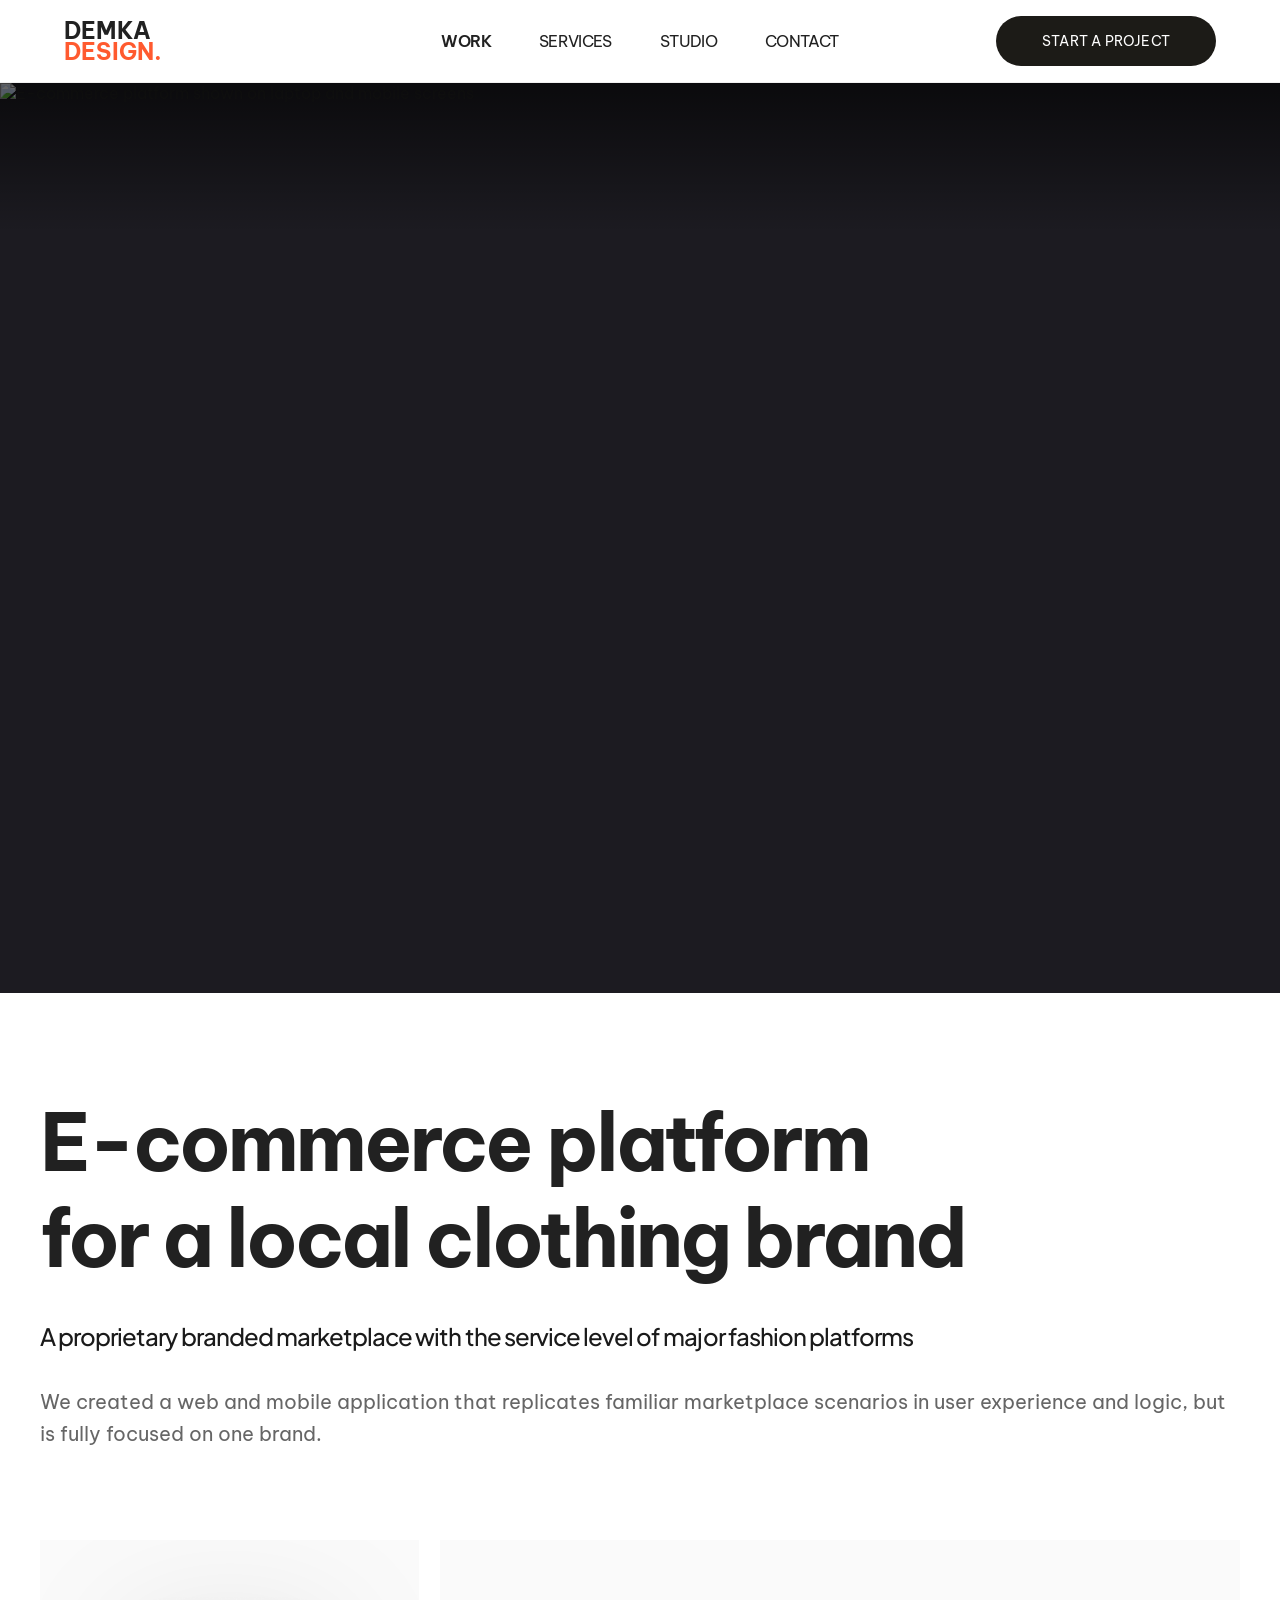
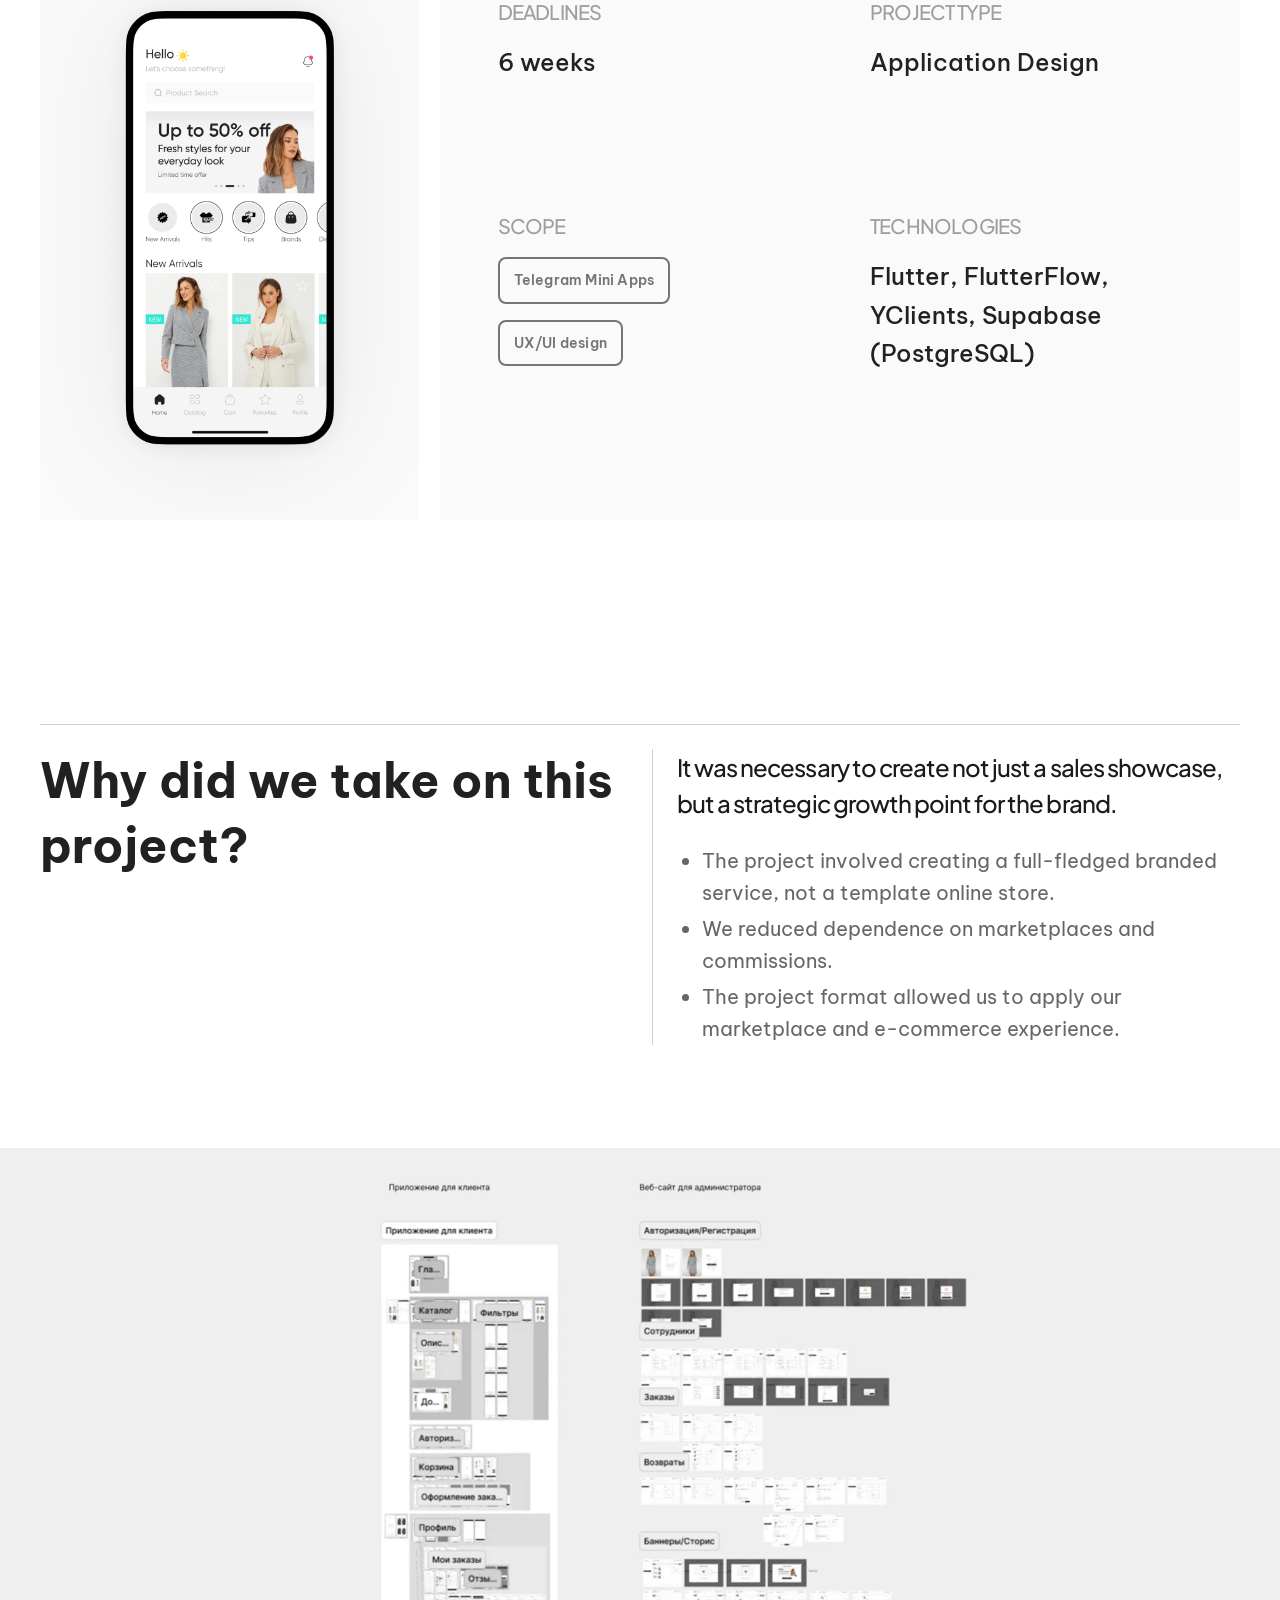
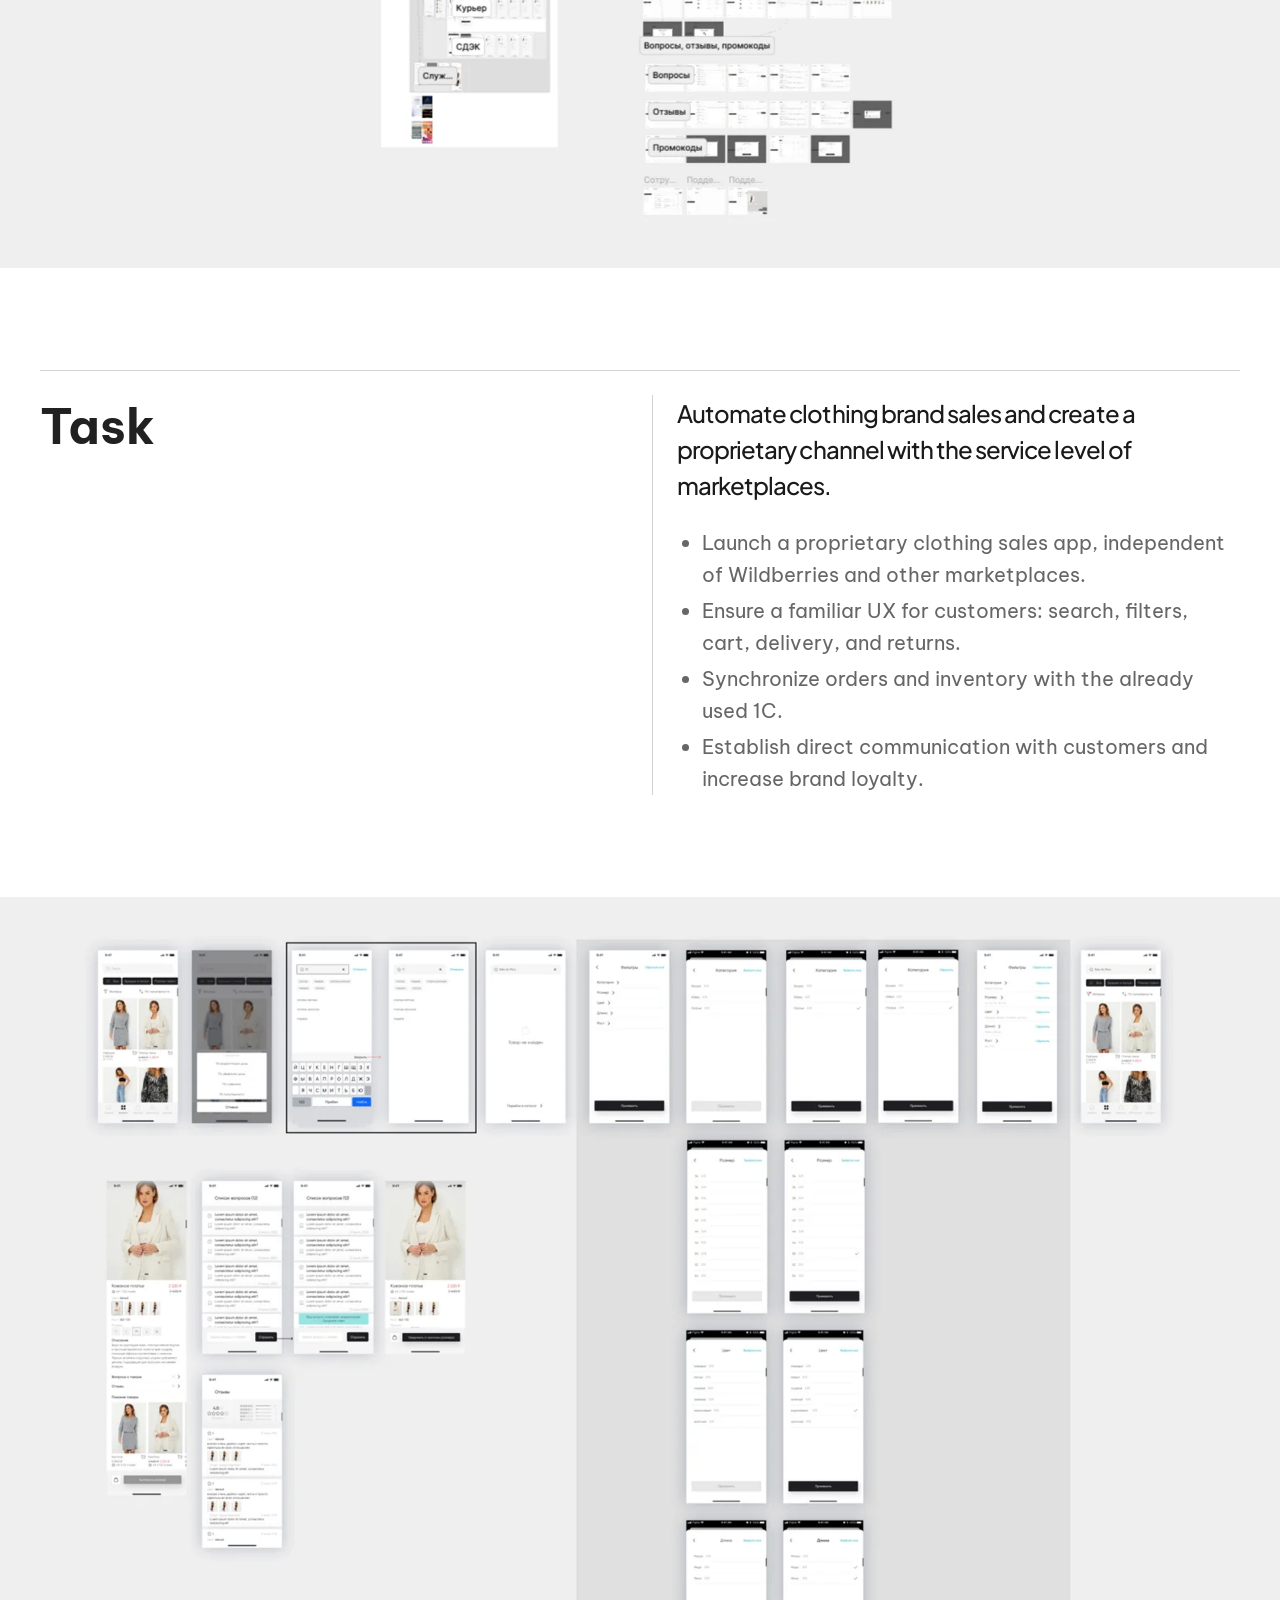
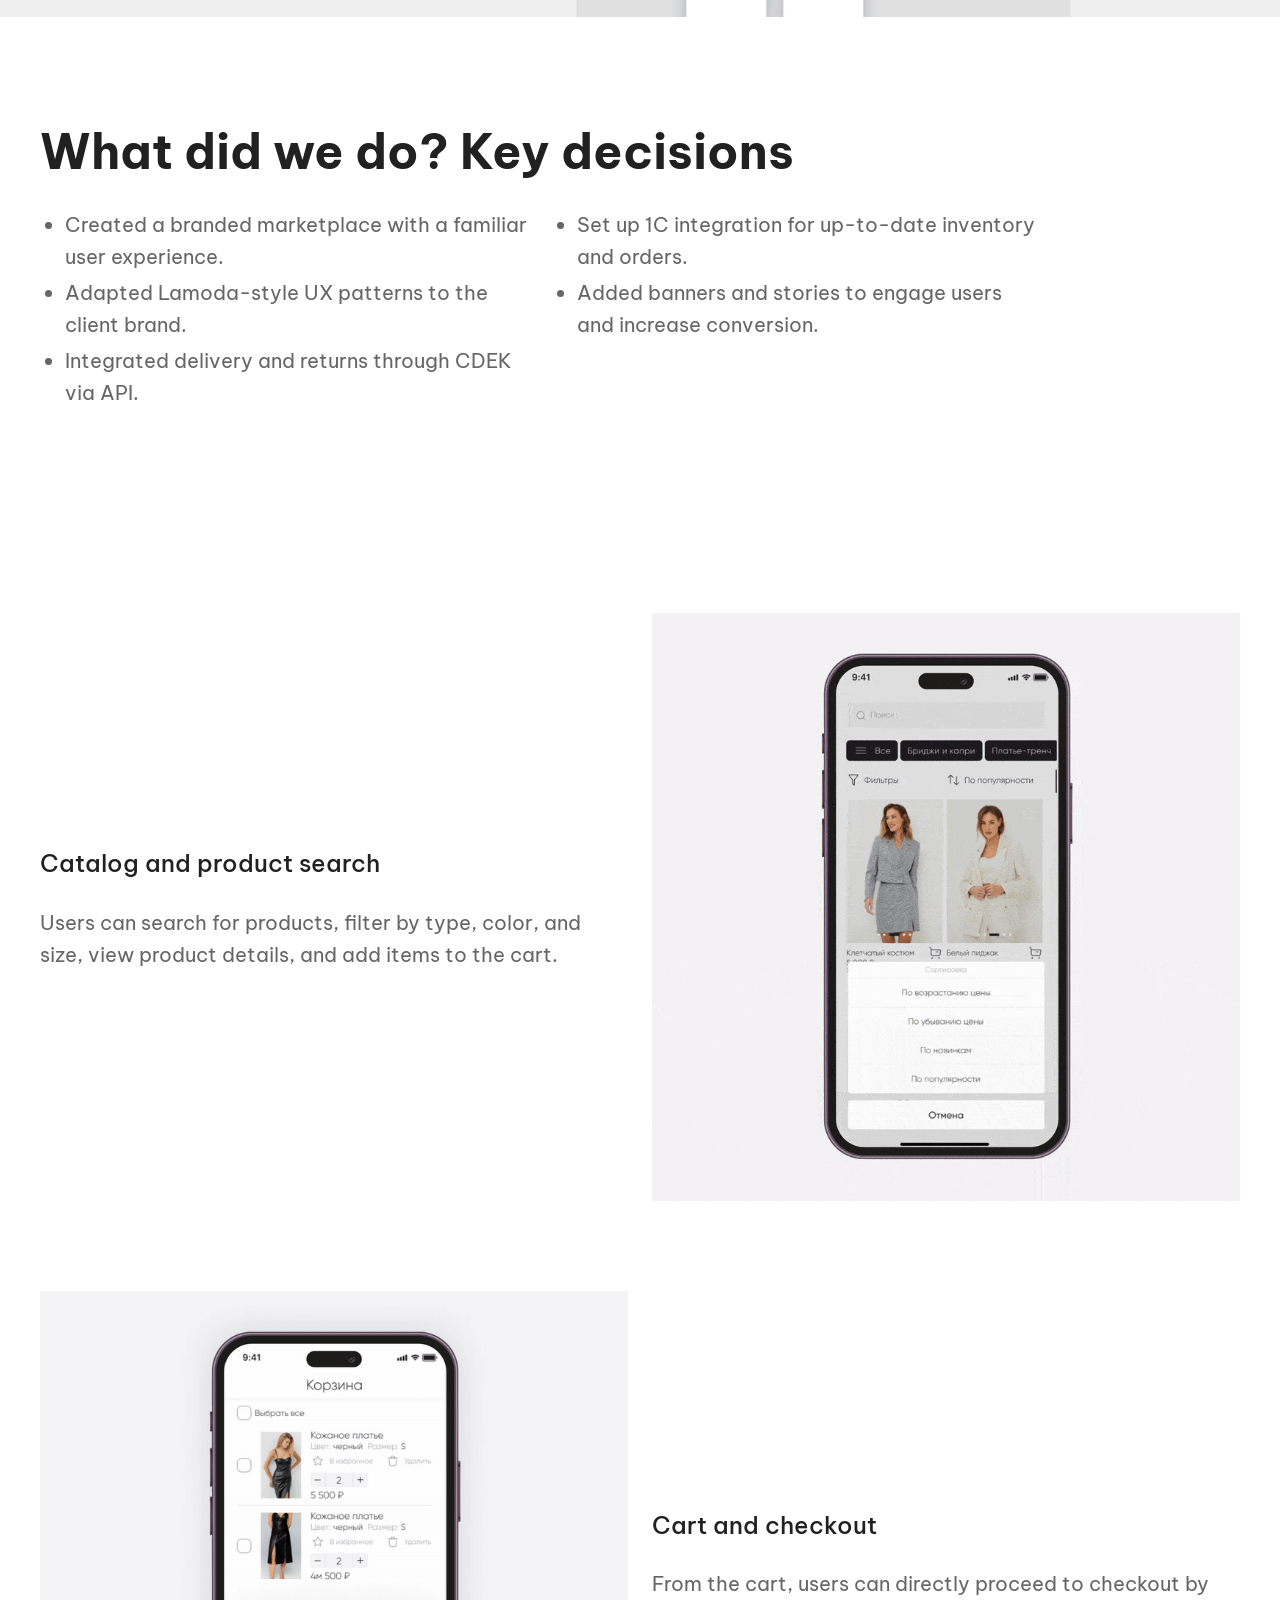
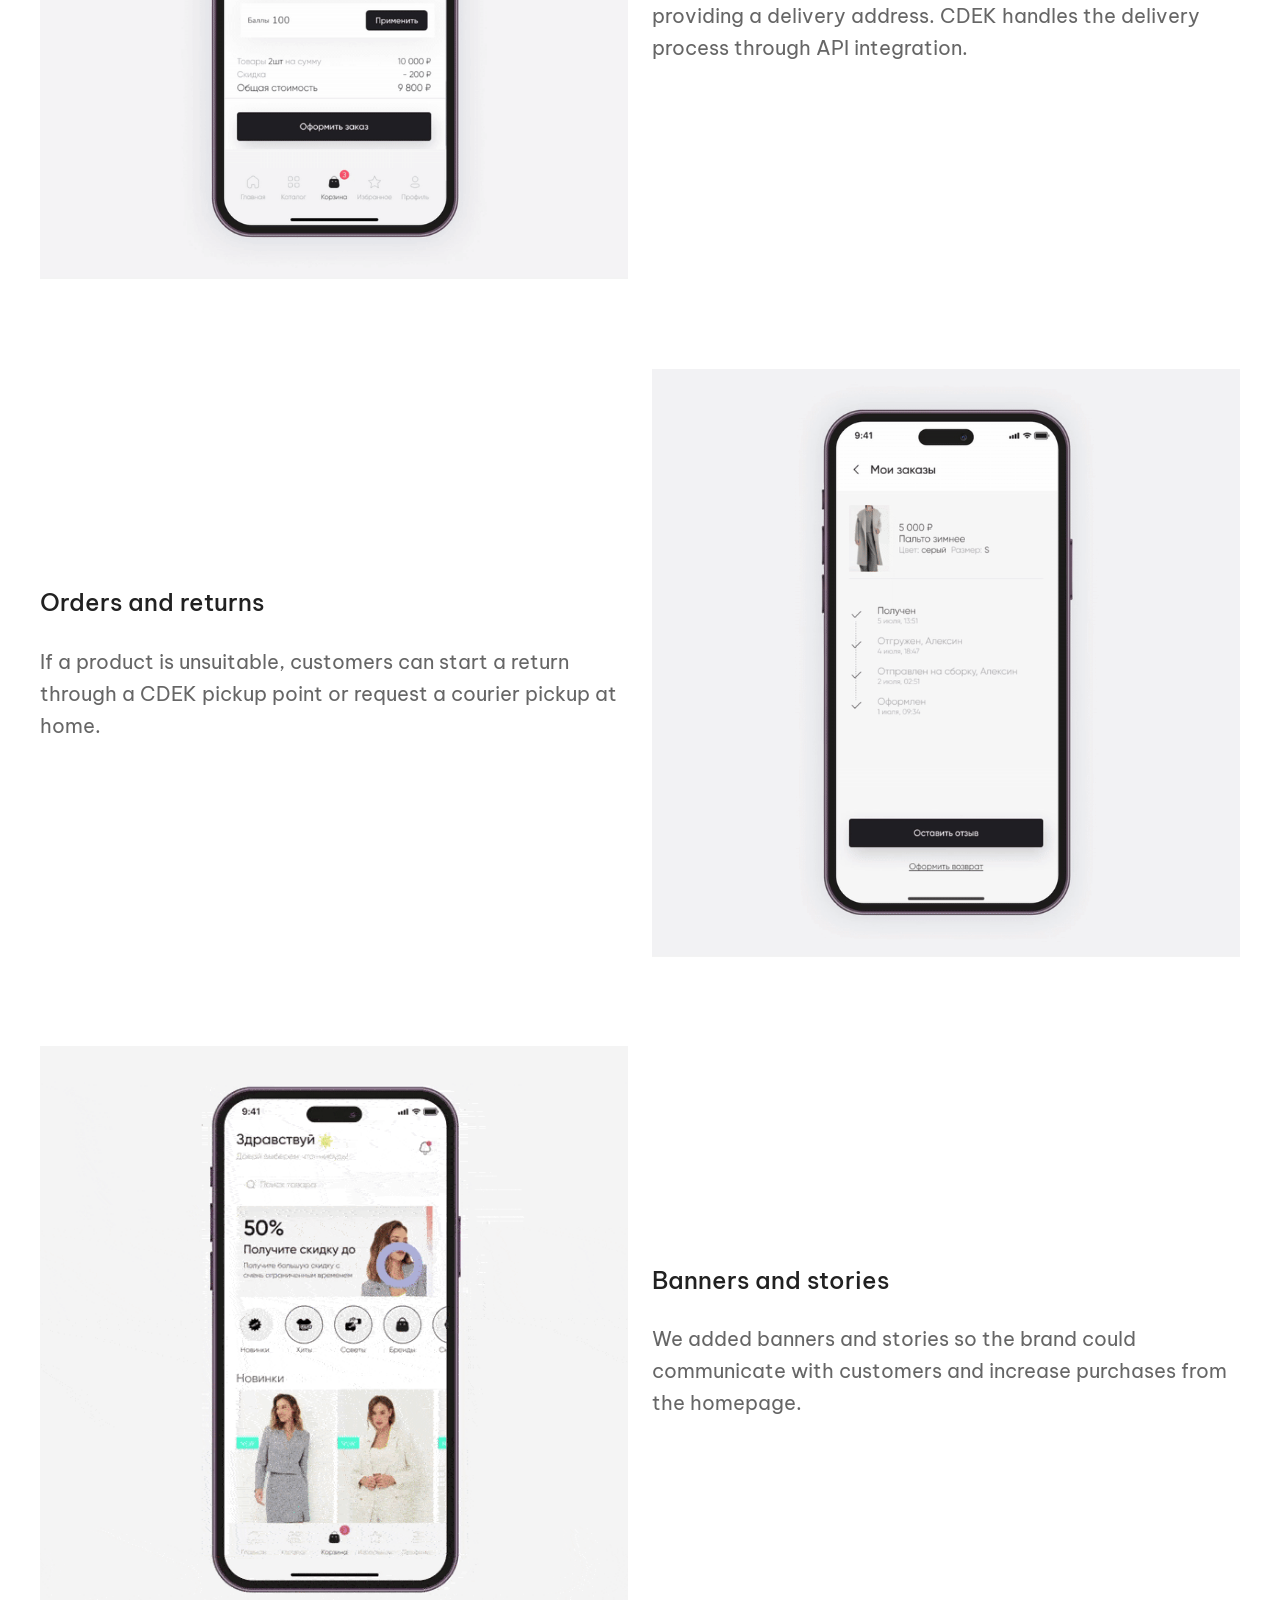
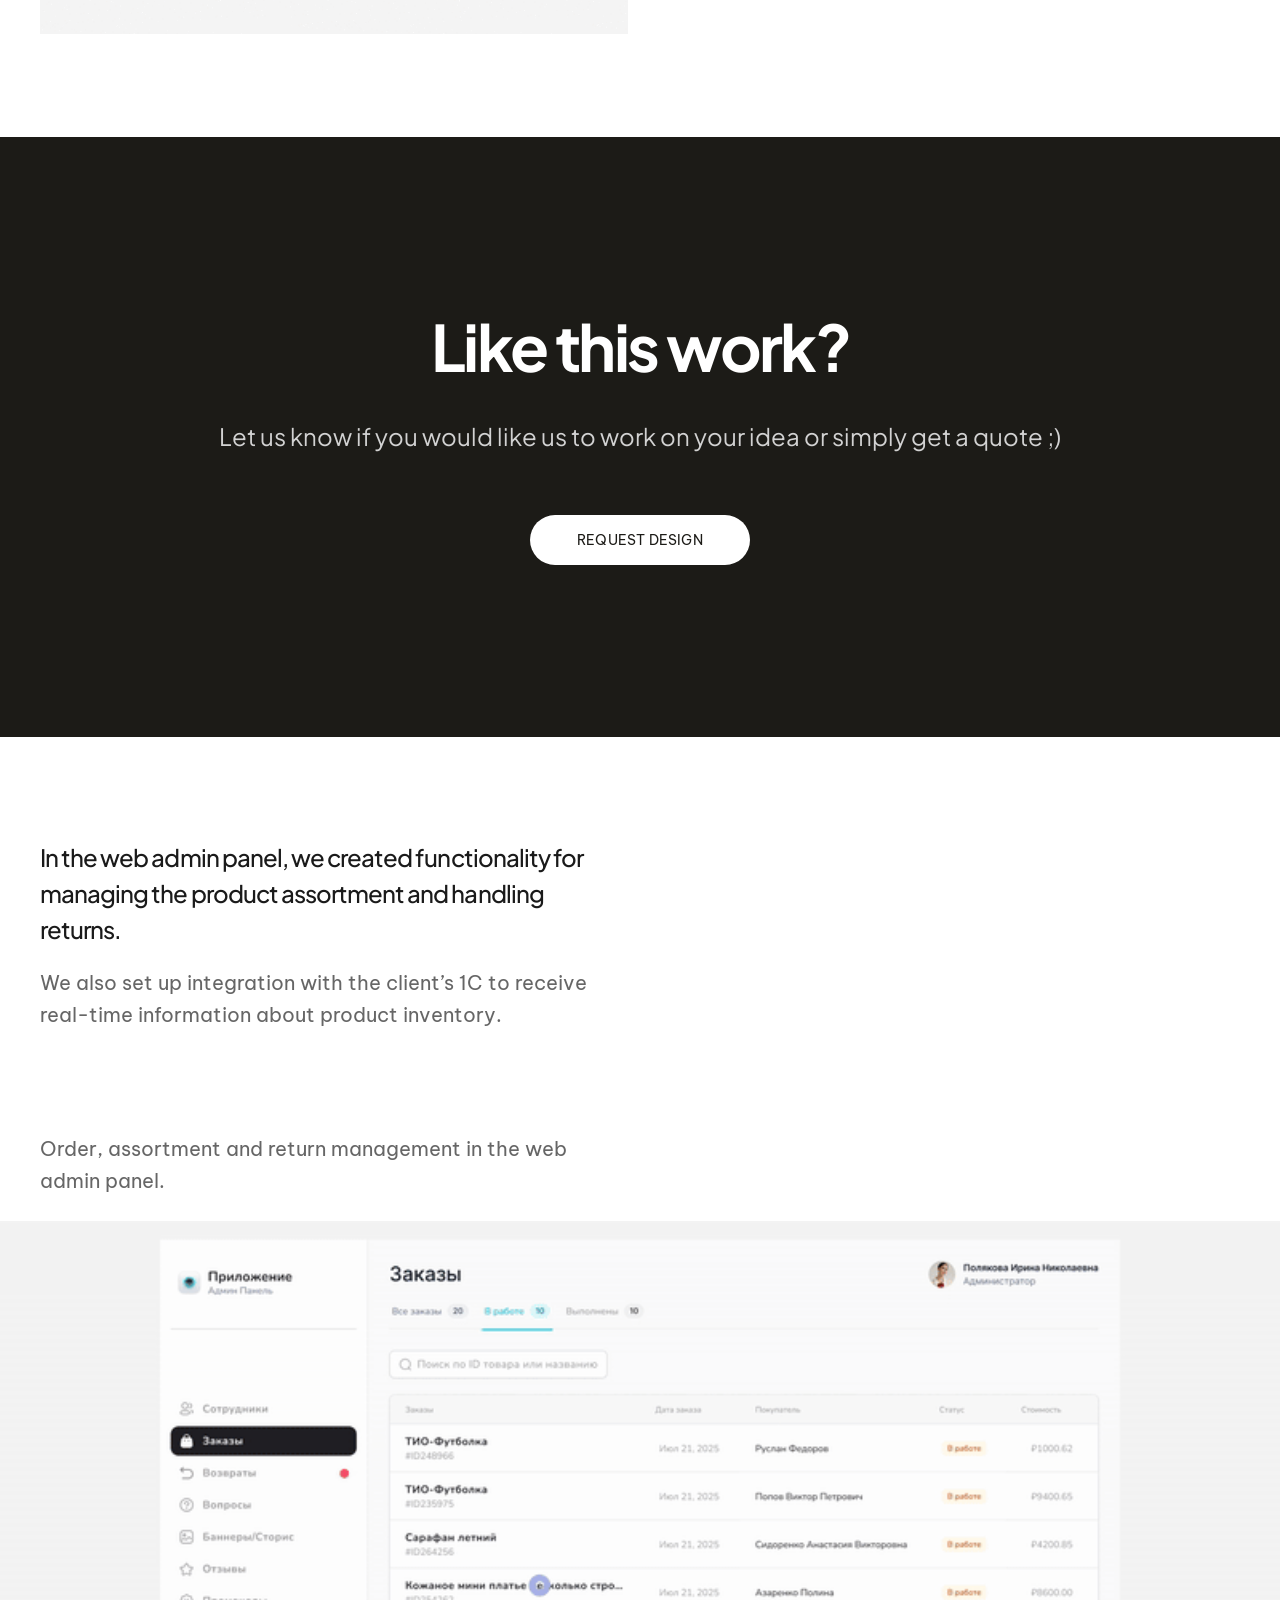
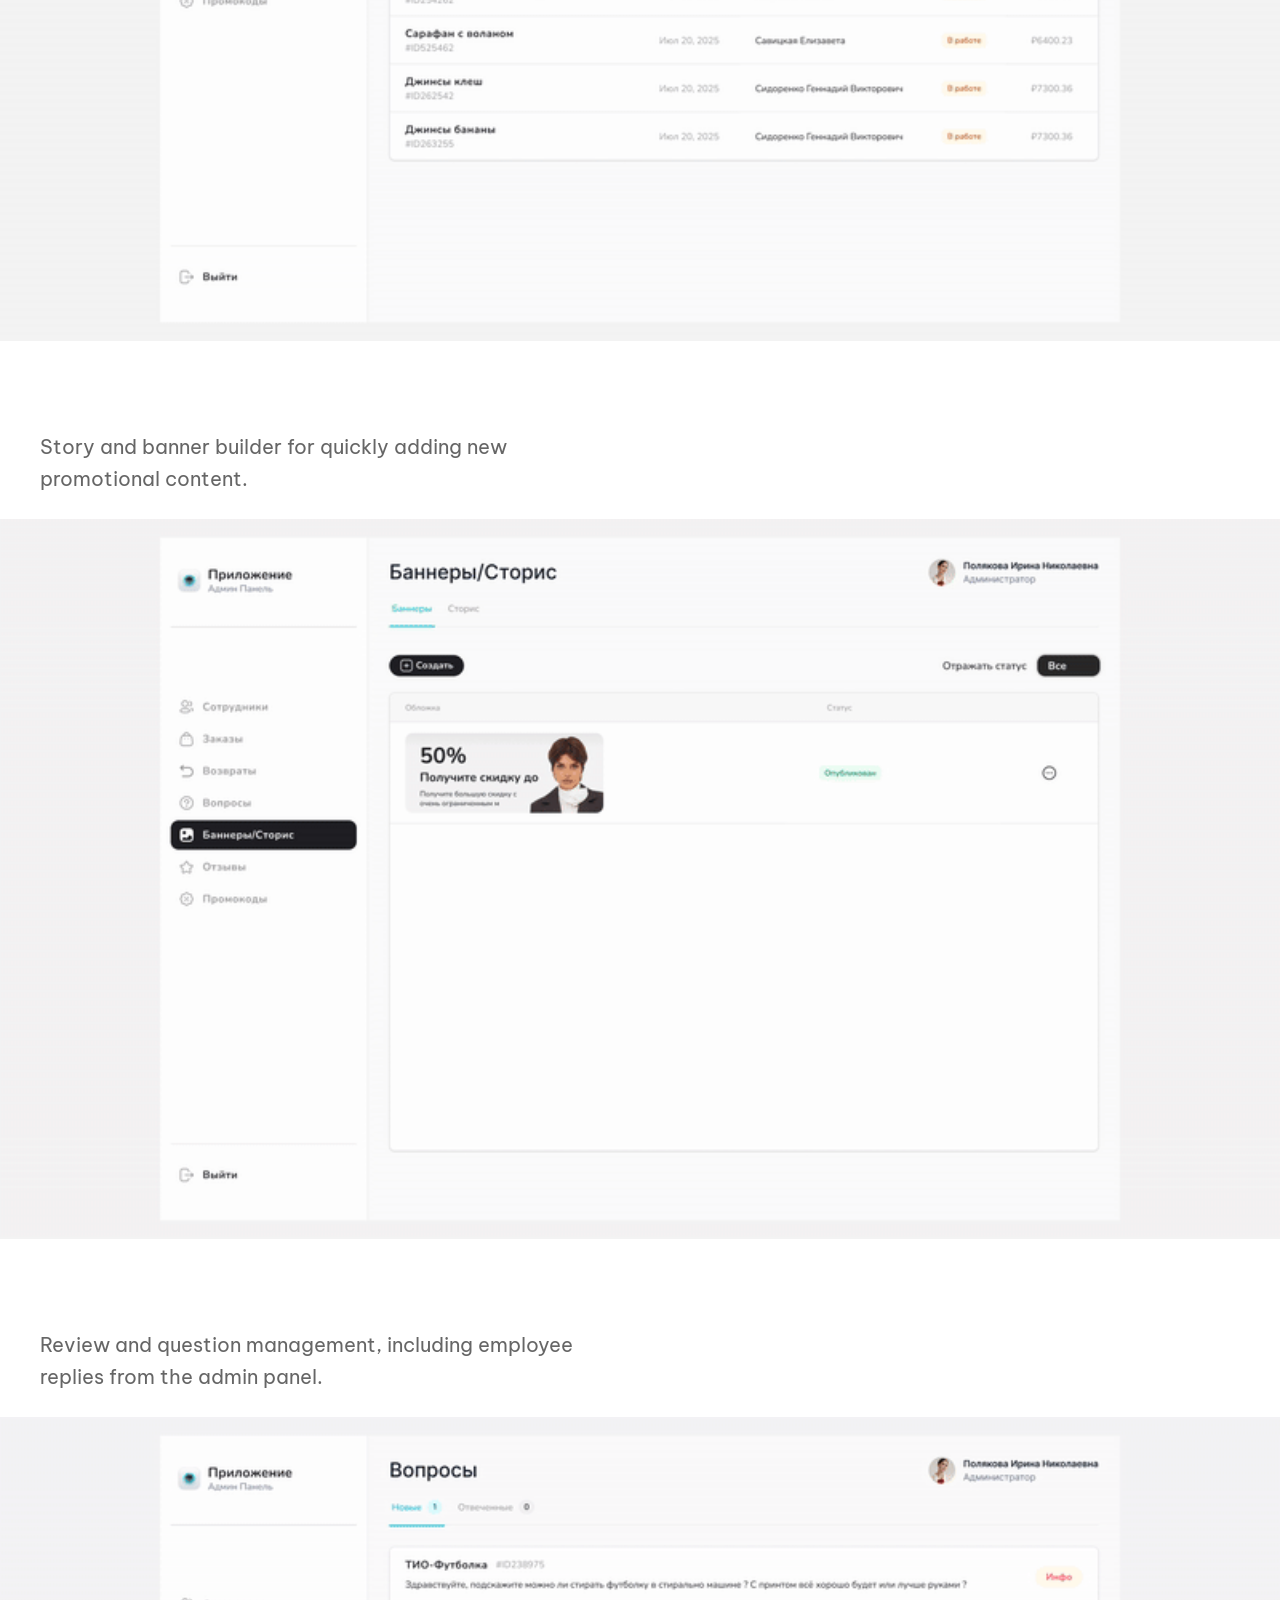
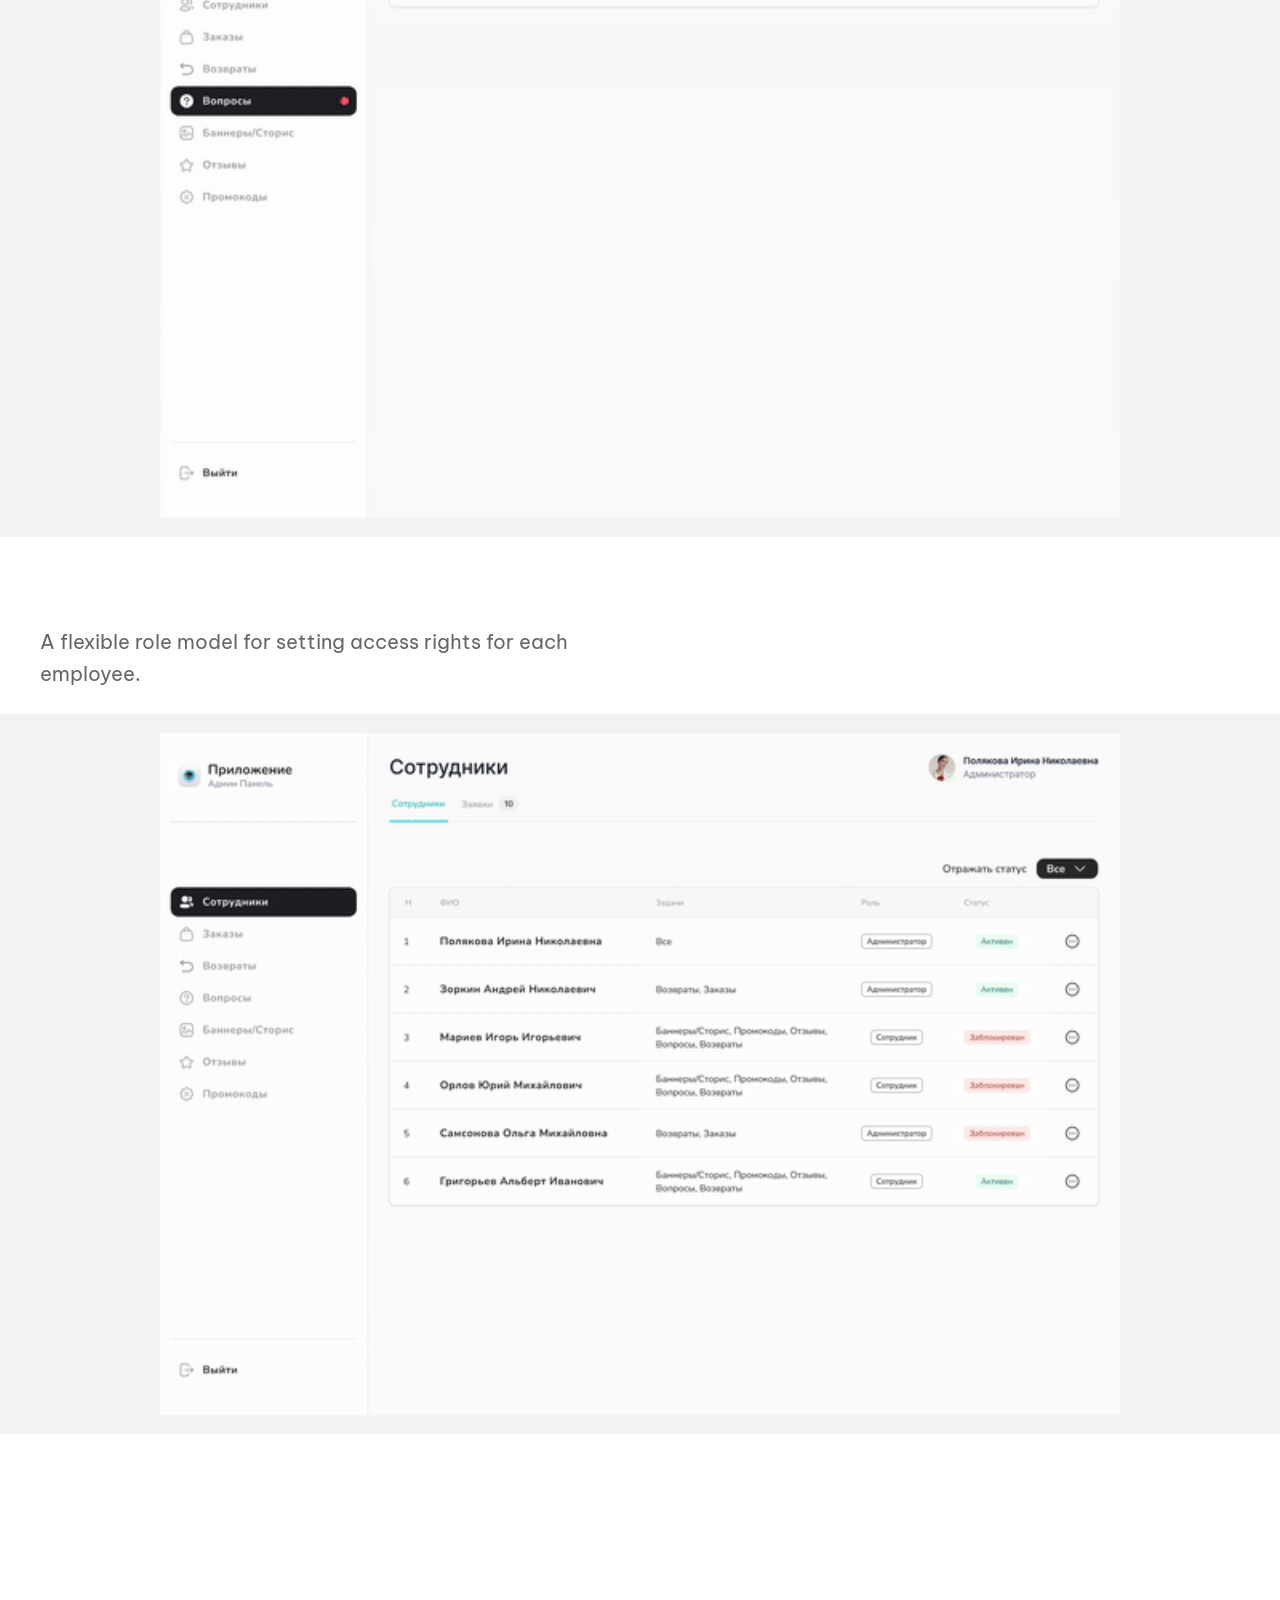
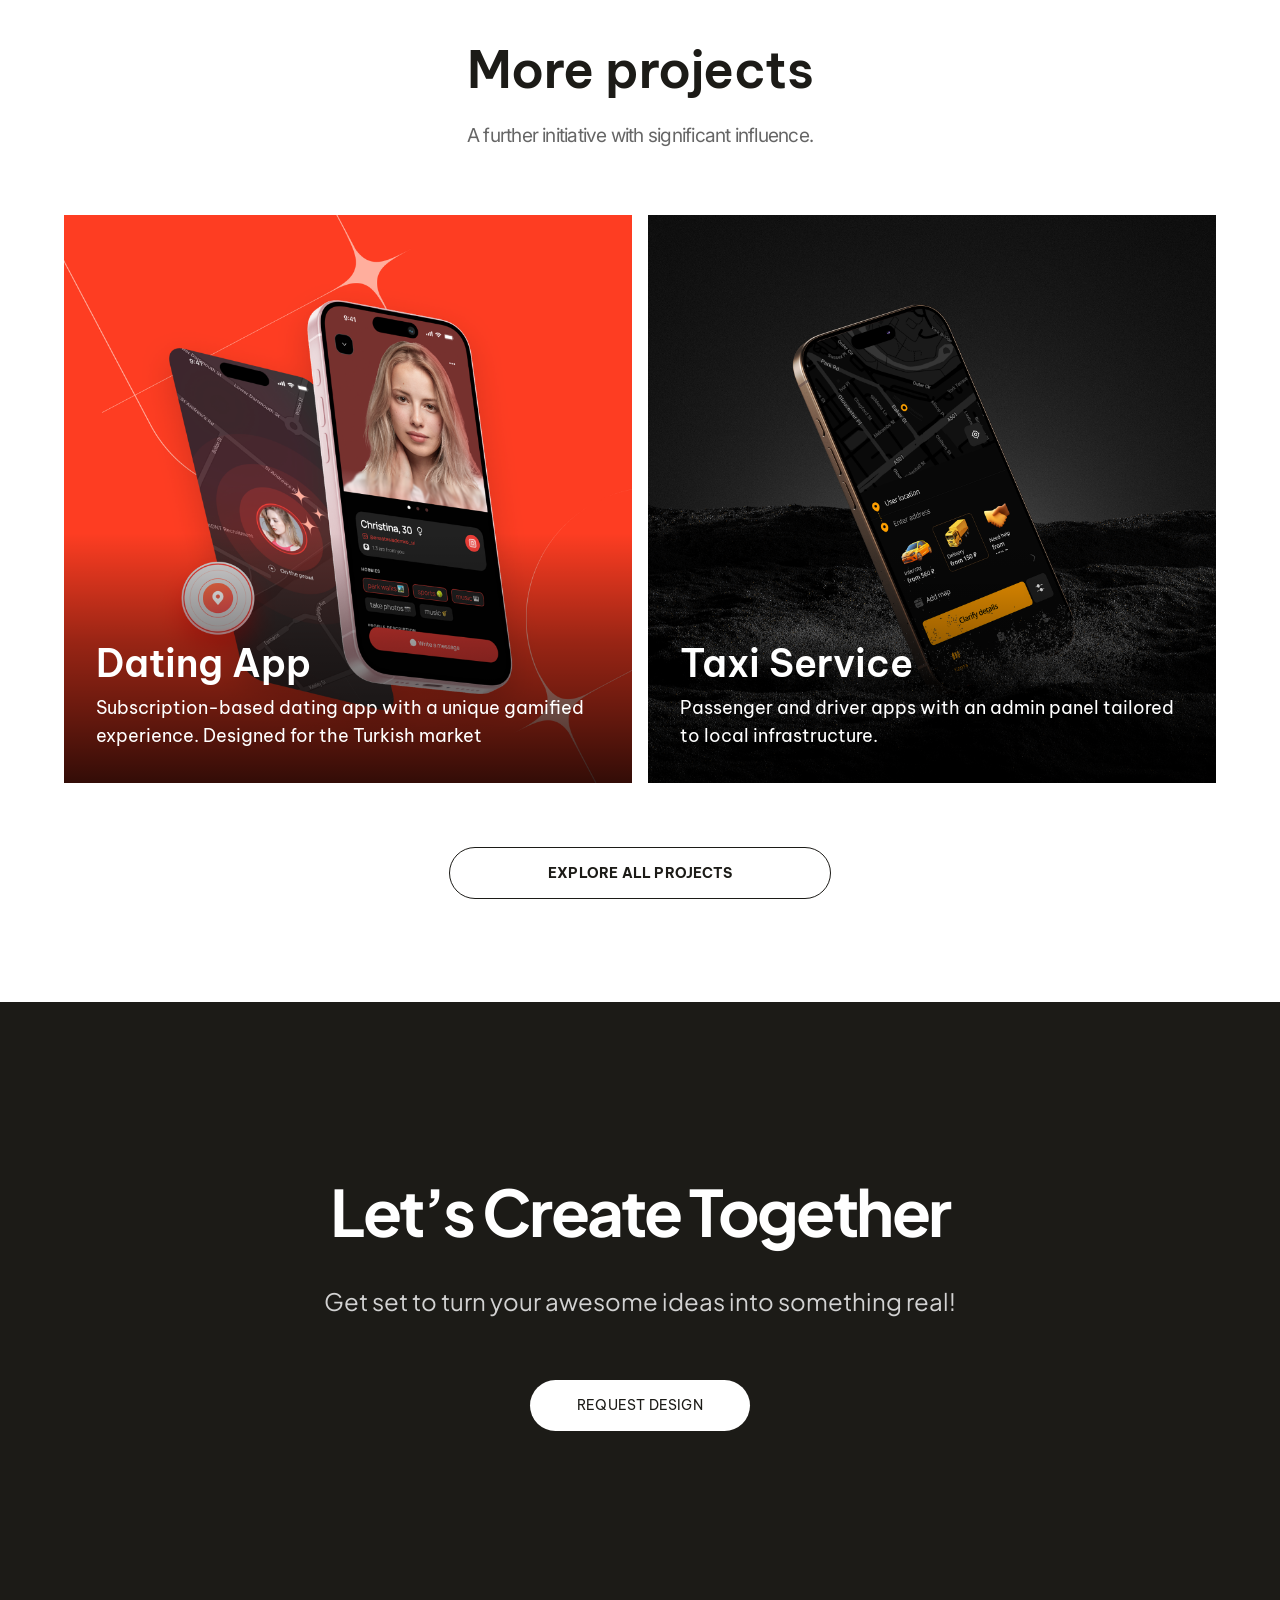
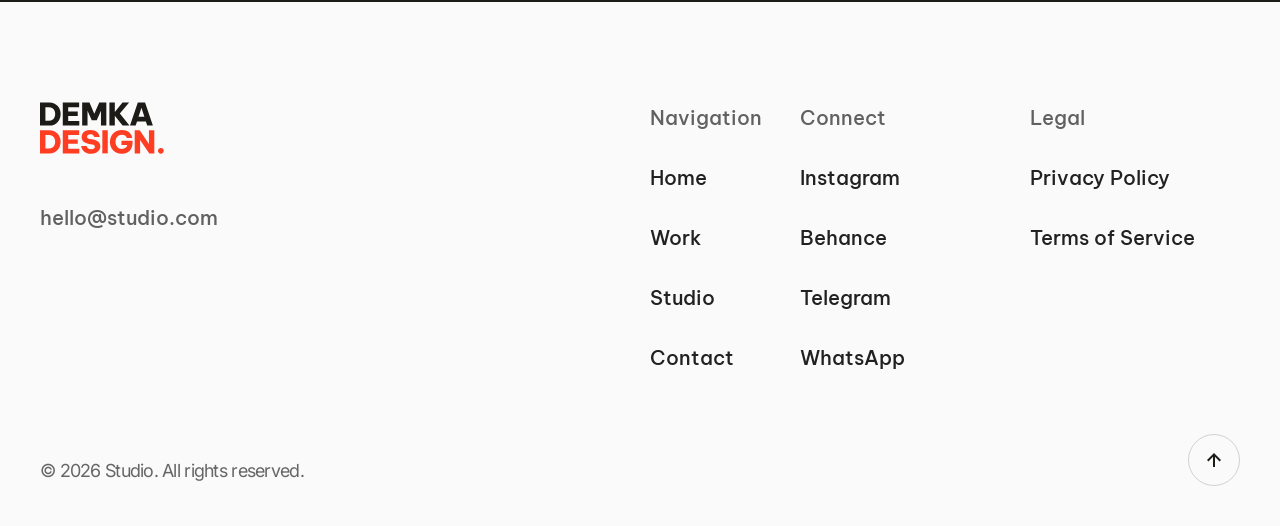
==== e-commerce-platform.html @ 7843caa5 "Add e-commerce and taxi service case study pages, including detailed project descriptions, images, a" ====
<!doctype html>
<html lang="en">
  <head>
    <meta charset="UTF-8" />
    <meta name="viewport" content="width=device-width, initial-scale=1.0" />
    <title>E-commerce Platform - DEMKA DESIGN</title>
    <link rel="preconnect" href="https://fonts.googleapis.com" />
    <link rel="preconnect" href="https://fonts.gstatic.com" crossorigin />
    <link
      href="https://fonts.googleapis.com/css2?family=Be+Vietnam+Pro:wght@400;500;600;700;800&family=Inter:wght@400;500;600&family=Plus+Jakarta+Sans:wght@400;500;700&display=swap"
      rel="stylesheet"
    />
    <link rel="stylesheet" href="./styles.css" />
  </head>
  <body>
    <div class="page page-case" id="top">
      <header class="nav nav--light nav--fixed">
        <a class="logo" href="./index.html">
          <span class="logo-line">DEMKA</span>
          <span class="logo-line logo-accent">DESIGN.</span>
        </a>
        <div class="menu-wrap">
          <nav aria-label="Primary">
            <ul class="menu">
              <li><a class="menu-link" href="./work.html" aria-current="page">Work</a></li>
              <li><a class="menu-link" href="./index.html#services">Services</a></li>
              <li><a class="menu-link" href="./studio.html">Studio</a></li>
              <li><a class="menu-link" href="#contact">Contact</a></li>
            </ul>
          </nav>
        </div>
        <div class="nav-cta">
          <a class="cta cta--nav-dark" href="./start-project.html">Start a project</a>
        </div>
        <button
          type="button"
          class="nav-toggle"
          id="nav-toggle"
          aria-expanded="false"
          aria-controls="nav-mobile-panel"
          aria-label="Open menu"
        >
          <span class="nav-toggle-bar" aria-hidden="true"></span>
          <span class="nav-toggle-bar" aria-hidden="true"></span>
        </button>
        <div class="nav-mobile-menu" id="nav-mobile-panel" hidden>
          <nav aria-label="Primary (mobile)">
            <ul class="nav-mobile-list">
              <li><a class="nav-mobile-link" href="./work.html" aria-current="page">Work</a></li>
              <li><a class="nav-mobile-link" href="./index.html#services">Services</a></li>
              <li><a class="nav-mobile-link" href="./studio.html">Studio</a></li>
              <li><a class="nav-mobile-link" href="#contact">Contact</a></li>
            </ul>
            <a class="cta cta--nav-dark nav-mobile-cta" href="./start-project.html">Start a project</a>
          </nav>
        </div>
      </header>

      <main class="case-main">
        <section class="case-hero" aria-label="E-commerce Platform preview">
          <img
            class="case-hero-image"
            src="./ecommerce_main_full.png"
            alt="E-commerce platform shown on laptop and mobile screens"
            decoding="async"
          />
        </section>

        <section class="case-intro" aria-labelledby="case-title">
          <div class="case-container">
            <header class="case-title-block">
              <h1 class="case-title" id="case-title">
                E-commerce platform<br />for a local clothing brand
              </h1>
              <p class="case-lede">A proprietary branded marketplace with the service level of major fashion platforms</p>
              <p class="case-copy">
                We created a web and mobile application that replicates familiar marketplace scenarios in user experience and logic, but is fully focused on one brand.
              </p>
            </header>
          </div>
        </section>

        <section class="case-overview" aria-label="Project overview">
          <div class="case-container case-overview-grid">
            <div class="case-phone-card" aria-hidden="true">
              <img src="./ecommerce_phone.png" alt="" loading="lazy" decoding="async" />
            </div>
            <dl class="case-facts">
              <div class="case-fact">
                <dt>Deadlines</dt>
                <dd>6 weeks</dd>
              </div>
              <div class="case-fact">
                <dt>Project Type</dt>
                <dd>Application Design</dd>
              </div>
              <div class="case-fact">
                <dt>Scope</dt>
                <dd>
                  <span class="case-tag">Telegram Mini Apps</span>
                  <span class="case-tag">UX/UI design</span>
                </dd>
              </div>
              <div class="case-fact case-fact--wide">
                <dt>Technologies</dt>
                <dd>Flutter, FlutterFlow, YClients, Supabase (PostgreSQL)</dd>
              </div>
            </dl>
          </div>
        </section>

        <section class="case-section case-text-section">
          <div class="case-container case-two-column">
            <div class="case-section-heading">
              <h2>Why did we take on this project?</h2>
            </div>
            <div class="case-section-body">
              <p class="case-emphasis">It was necessary to create not just a sales showcase, but a strategic growth point for the brand.</p>
              <ul class="case-list">
                <li>The project involved creating a full-fledged branded service, not a template online store.</li>
                <li>We reduced dependence on marketplaces and commissions.</li>
                <li>The project format allowed us to apply our marketplace and e-commerce experience.</li>
              </ul>
            </div>
          </div>
        </section>

        <section class="case-media-strip" aria-label="Application structure">
          <img src="./ecommerce_figma_1.png" alt="Mobile app and admin panel design structure" loading="lazy" decoding="async" />
        </section>

        <section class="case-section case-text-section">
          <div class="case-container case-two-column">
            <div class="case-section-heading">
              <h2>Task</h2>
            </div>
            <div class="case-section-body">
              <p class="case-emphasis">Automate clothing brand sales and create a proprietary channel with the service level of marketplaces.</p>
              <ul class="case-list">
                <li>Launch a proprietary clothing sales app, independent of Wildberries and other marketplaces.</li>
                <li>Ensure a familiar UX for customers: search, filters, cart, delivery, and returns.</li>
                <li>Synchronize orders and inventory with the already used 1C.</li>
                <li>Establish direct communication with customers and increase brand loyalty.</li>
              </ul>
            </div>
          </div>
        </section>

        <section class="case-media-strip" aria-label="Mobile screens overview">
          <img src="./ecommerce_figma2.png" alt="E-commerce mobile app screen map" loading="lazy" decoding="async" />
        </section>

        <section class="case-section case-text-section">
          <div class="case-container">
            <h2>What did we do? Key decisions</h2>
            <ul class="case-list case-list--columns">
              <li>Created a branded marketplace with a familiar user experience.</li>
              <li>Adapted Lamoda-style UX patterns to the client brand.</li>
              <li>Integrated delivery and returns through CDEK via API.</li>
              <li>Set up 1C integration for up-to-date inventory and orders.</li>
              <li>Added banners and stories to engage users and increase conversion.</li>
            </ul>
          </div>
        </section>

        <section class="case-feature-grid" aria-label="Mobile app features">
          <article class="case-feature">
            <div class="case-feature-copy">
              <h3>Catalog and product search</h3>
              <p>Users can search for products, filter by type, color, and size, view product details, and add items to the cart.</p>
            </div>
            <figure class="case-feature-media">
              <img src="./ecommerce_gif1.gif" alt="Catalog screen in the e-commerce mobile app" loading="lazy" decoding="async" />
            </figure>
          </article>
          <article class="case-feature case-feature--reverse">
            <div class="case-feature-copy">
              <h3>Cart and checkout</h3>
              <p>From the cart, users can directly proceed to checkout by providing a delivery address. CDEK handles the delivery process through API integration.</p>
            </div>
            <figure class="case-feature-media">
              <img src="./ecommerce_gif2.gif" alt="Cart and checkout screen in the e-commerce app" loading="lazy" decoding="async" />
            </figure>
          </article>
          <article class="case-feature">
            <div class="case-feature-copy">
              <h3>Orders and returns</h3>
              <p>If a product is unsuitable, customers can start a return through a CDEK pickup point or request a courier pickup at home.</p>
            </div>
            <figure class="case-feature-media">
              <img src="./ecommerce_gif3.gif" alt="Order status screen in the e-commerce app" loading="lazy" decoding="async" />
            </figure>
          </article>
          <article class="case-feature case-feature--reverse">
            <div class="case-feature-copy">
              <h3>Banners and stories</h3>
              <p>We added banners and stories so the brand could communicate with customers and increase purchases from the homepage.</p>
            </div>
            <figure class="case-feature-media">
              <img src="./ecommerce_gif4.gif" alt="Homepage with banners and stories in the e-commerce app" loading="lazy" decoding="async" />
            </figure>
          </article>
        </section>

        <section class="case-cta" id="contact" aria-labelledby="case-cta-title">
          <div class="case-cta-inner">
            <h2 id="case-cta-title">Like this work?</h2>
            <p>Let us know if you would like us to work on your idea or simply get a quote ;)</p>
            <a class="final-cta-button" href="./start-project.html">Request design</a>
          </div>
        </section>

        <section class="case-section case-admin-intro">
          <div class="case-container">
            <p class="case-emphasis">In the web admin panel, we created functionality for managing the product assortment and handling returns.</p>
            <p class="case-copy">We also set up integration with the client&rsquo;s 1C to receive real-time information about product inventory.</p>
          </div>
        </section>

        <section class="case-admin-stack" aria-label="Web admin panel features">
          <article class="case-admin-block">
            <p>Order, assortment and return management in the web admin panel.</p>
            <img src="./ecommerce_gif5_web.gif" alt="Orders table in web admin panel" loading="lazy" decoding="async" />
          </article>
          <article class="case-admin-block">
            <p>Story and banner builder for quickly adding new promotional content.</p>
            <img src="./ecommerce_gif6_web.gif" alt="Banner and story builder in web admin panel" loading="lazy" decoding="async" />
          </article>
          <article class="case-admin-block">
            <p>Review and question management, including employee replies from the admin panel.</p>
            <img src="./ecommerce_gif7_web.gif" alt="Questions and reviews in web admin panel" loading="lazy" decoding="async" />
          </article>
          <article class="case-admin-block">
            <p>A flexible role model for setting access rights for each employee.</p>
            <img src="./ecommerce_gif8_web.gif" alt="Employees and role permissions in web admin panel" loading="lazy" decoding="async" />
          </article>
        </section>

        <section class="case-more featured-work" aria-labelledby="case-more-title">
          <div class="featured-work-inner">
            <header class="section-header">
              <h2 class="section-title" id="case-more-title">More projects</h2>
              <p class="section-subtitle">A further initiative with significant influence.</p>
            </header>
            <div class="project-grid">
              <article class="project-card">
                <img class="project-image" src="./dating_app_banner.png" alt="Dating App project preview" loading="lazy" decoding="async" />
                <div class="project-card-overlay" aria-hidden="true"></div>
                <div class="project-card-content">
                  <h3 class="project-title">Dating App</h3>
                  <p class="project-description">Subscription-based dating app with a unique gamified experience. Designed for the Turkish market</p>
                </div>
              </article>
              <a class="project-card" href="./taxi-service.html" aria-label="Open Taxi Service case study">
                <img class="project-image" src="./taxi-service-banner.png" alt="Taxi Service project preview" loading="lazy" decoding="async" />
                <div class="project-card-overlay" aria-hidden="true"></div>
                <div class="project-card-content">
                  <h3 class="project-title">Taxi Service</h3>
                  <p class="project-description">Passenger and driver apps with an admin panel tailored to local infrastructure.</p>
                </div>
              </a>
            </div>
            <a class="cta cta-outline" href="./work.html">Explore all projects</a>
          </div>
        </section>

        <section class="final-cta" aria-labelledby="final-cta-title">
          <div class="final-cta-inner get-recontainer">
            <div class="final-cta-copy">
              <h2 class="final-cta-title" id="final-cta-title">Let&rsquo;s Create Together</h2>
              <p class="final-cta-subtitle">Get set to turn your awesome ideas into something real!</p>
            </div>
            <a href="./start-project.html" class="final-cta-button">Request design</a>
          </div>
        </section>
      </main>

      <footer class="site-footer" aria-labelledby="site-footer-title">
        <h2 class="sr-only" id="site-footer-title">Site footer</h2>
        <div class="site-footer-inner">
          <div class="site-footer-top">
            <div class="site-footer-brand">
              <a class="site-footer-logo" href="./index.html" aria-label="Demka Design - home">
                <img src="./bottom_logo.svg" alt="Demka Design" width="124" height="52" />
              </a>
              <a class="site-footer-email" href="mailto:hello@studio.com">hello@studio.com</a>
            </div>
            <div class="site-footer-columns">
              <nav class="site-footer-column" aria-labelledby="footer-col-navigation">
                <p class="site-footer-column-title" id="footer-col-navigation">Navigation</p>
                <ul class="site-footer-links">
                  <li><a href="./index.html">Home</a></li>
                  <li><a href="./work.html">Work</a></li>
                  <li><a href="./studio.html">Studio</a></li>
                  <li><a href="#contact">Contact</a></li>
                </ul>
              </nav>
              <nav class="site-footer-column" aria-labelledby="footer-col-connect">
                <p class="site-footer-column-title" id="footer-col-connect">Connect</p>
                <ul class="site-footer-links">
                  <li><a href="https://instagram.com" target="_blank" rel="noopener noreferrer">Instagram</a></li>
                  <li><a href="https://behance.net" target="_blank" rel="noopener noreferrer">Behance</a></li>
                  <li><a href="https://t.me" target="_blank" rel="noopener noreferrer">Telegram</a></li>
                  <li><a href="https://wa.me" target="_blank" rel="noopener noreferrer">WhatsApp</a></li>
                </ul>
              </nav>
              <nav class="site-footer-column" aria-labelledby="footer-col-legal">
                <p class="site-footer-column-title" id="footer-col-legal">Legal</p>
                <ul class="site-footer-links">
                  <li><a href="./index.html#privacy">Privacy Policy</a></li>
                  <li><a href="./index.html#terms">Terms of Service</a></li>
                </ul>
              </nav>
            </div>
          </div>
          <div class="site-footer-bottom">
            <p class="site-footer-copyright">&copy; 2026 Studio. All rights reserved.</p>
            <a class="site-footer-top-link" href="#top" aria-label="Back to top">
              <svg viewBox="0 0 24 24" aria-hidden="true" focusable="false">
                <path d="M12 5l-7 7 1.41 1.41L11 8.83V19h2V8.83l4.59 4.58L19 12z" fill="currentColor" />
              </svg>
            </a>
          </div>
        </div>
      </footer>
    </div>
    <script>
      (function () {
        var nav = document.querySelector(".page-case .nav");
        var btn = document.getElementById("nav-toggle");
        var panel = document.getElementById("nav-mobile-panel");
        if (!nav || !btn || !panel) return;

        function setOpen(open) {
          nav.classList.toggle("nav--menu-open", open);
          document.body.classList.toggle("nav-mobile-open", open);
          btn.setAttribute("aria-expanded", open ? "true" : "false");
          btn.setAttribute("aria-label", open ? "Close menu" : "Open menu");
          if (open) {
            panel.removeAttribute("hidden");
          } else {
            panel.setAttribute("hidden", "");
          }
        }

        btn.addEventListener("click", function () {
          setOpen(!nav.classList.contains("nav--menu-open"));
        });

        panel.querySelectorAll("a, button").forEach(function (el) {
          el.addEventListener("click", function () {
            setOpen(false);
          });
        });

        document.addEventListener("keydown", function (e) {
          if (e.key === "Escape" && nav.classList.contains("nav--menu-open")) {
            setOpen(false);
            btn.focus();
          }
        });

        document.addEventListener("click", function (e) {
          if (!nav.classList.contains("nav--menu-open")) return;
          if (!nav.contains(e.target)) setOpen(false);
        });

        var mq = window.matchMedia("(max-width: 600px)");
        mq.addEventListener("change", function () {
          if (!mq.matches && nav.classList.contains("nav--menu-open")) setOpen(false);
        });
      })();
    </script>
  </body>
</html>
---- styles.css ----
*,
*::before,
*::after {
  box-sizing: border-box;
}

html,
body {
  min-height: 100%;
}

body {
  margin: 0;
  -webkit-font-smoothing: antialiased;
}

body.nav-mobile-open {
  overflow: hidden;
}

/* Max-width band with no horizontal padding (nest inside padded parents) */
.get-recontainer {
  width: 100%;
  max-width: 1200px;
  margin-inline: auto;
  padding-inline: 0;
  box-sizing: border-box;
}

.page {
  --bg-top: #050505;
  --bg-mid: #1a1b1e;
  --bg-bottom: #d6d7db;
  --text: #ffffff;
  --text-muted: #9e9e9e;
  --accent: #ff5a2f;
  --button-fg: #1c1b17;
  --ink: #1c1b17;
  --ink-muted: #666666;
  --surface: #ffffff;
  --stroke: #1c1b17;
  --nav-shadow: 0 4px 60px rgba(4, 6, 15, 0.12);

  position: relative;
  min-height: 100vh;
  overflow-x: hidden;
  color: var(--text);
  font-family: "Be Vietnam Pro", "Inter", system-ui, sans-serif;
}

/* Hero section — dark gradient, contains nav + headline + phone.
   Ends flush with the phone image bottom. */
.hero {
  position: relative;
  min-height: 100vh;
  display: flex;
  flex-direction: column;
  color: var(--text);
  background: linear-gradient(180deg, var(--bg-top) 0%, var(--bg-mid) 42%, var(--bg-bottom) 100%);
}

.glow-top {
  pointer-events: none;
  position: absolute;
  left: 50%;
  top: -18%;
  width: 140%;
  max-width: 1600px;
  height: 72%;
  transform: translateX(-50%);
  background: radial-gradient(
    ellipse 55% 45% at 50% 45%,
    rgba(120, 128, 140, 0.35) 0%,
    rgba(30, 32, 38, 0.15) 45%,
    transparent 70%
  );
  filter: blur(2px);
}

.glow-bottom {
  pointer-events: none;
  position: absolute;
  left: 50%;
  bottom: -8%;
  width: 120%;
  height: 55%;
  transform: translateX(-50%) scaleY(-1);
  background: radial-gradient(
    ellipse 50% 40% at 50% 60%,
    rgba(180, 186, 196, 0.45) 0%,
    rgba(90, 94, 102, 0.12) 50%,
    transparent 72%
  );
  opacity: 0.9;
}

.nav {
  position: relative;
  z-index: 30;
  display: grid;
  grid-template-columns: minmax(0, 1fr) auto minmax(0, 1fr);
  align-items: center;
  column-gap: 1rem;
  row-gap: 12px;
  /* Fill the hero width so margin: 0 auto only centers when max-width caps the bar;
     without this, a shrink-wrapped flex/grid nav gets huge side margins on mobile. */
  width: 100%;
  max-width: 1440px;
  margin: 0 auto;
  padding: 16px clamp(20px, 5vw, 120px);
  box-shadow: var(--nav-shadow);
}

.logo {
  text-decoration: none;
  font-weight: 700;
  font-size: clamp(1.1rem, 1.8vw, 1.45rem);
  letter-spacing: 0.01em;
  color: var(--text);
  white-space: nowrap;
  justify-self: start;
  display: inline-flex;
  flex-direction: column;
  line-height: 0.92;
}

.logo-line {
  display: block;
}

.logo-accent {
  color: var(--accent);
}

.menu-wrap {
  justify-self: center;
}

.menu {
  display: flex;
  flex-wrap: wrap;
  align-items: center;
  justify-content: center;
  gap: 8px;
  list-style: none;
  margin: 0;
  padding: 0;
}

.menu-link {
  display: block;
  padding: 12px 20px;
  border-radius: 48px;
  text-decoration: none;
  color: var(--text);
  font-size: 16px;
  font-weight: 400;
  letter-spacing: -0.04em;
  text-transform: uppercase;
  backdrop-filter: blur(10px);
  transition: background-color 0.2s ease;
}

.menu-link:hover {
  background-color: rgba(255, 255, 255, 0.06);
}

.cta {
  display: inline-flex;
  align-items: center;
  justify-content: center;
  box-sizing: border-box;
  border: none;
  cursor: pointer;
  font-family: inherit;
  font-size: 14px;
  font-weight: 400;
  letter-spacing: 0.2px;
  line-height: 1.6;
  text-align: center;
  text-decoration: none;
  text-transform: uppercase;
  color: var(--button-fg);
  background: #ffffff;
  border-radius: 1000px;
  padding: 14px 24px;
  min-width: 200px;
  box-shadow: 0 1px 0 rgba(255, 255, 255, 0.6) inset;
  transition: transform 0.15s ease, box-shadow 0.15s ease;
}

.cta:hover {
  transform: translateY(-1px);
  box-shadow: 0 8px 28px rgba(0, 0, 0, 0.12);
}

.cta:active {
  transform: translateY(0);
}

/* Outlined CTA used in light sections */
.cta-outline {
  background: transparent;
  color: var(--ink);
  border: 1.5px solid var(--stroke);
  font-weight: 700;
  min-width: 0;
  width: min(382px, 100%);
  box-shadow: none;
}

.cta-outline:hover {
  background: var(--ink);
  color: #ffffff;
  box-shadow: 0 8px 28px rgba(0, 0, 0, 0.12);
}

.nav-cta {
  justify-self: end;
}

.main {
  position: relative;
  z-index: 0;
  flex: 1 0 auto;
  display: flex;
  flex-direction: column;
  align-items: center;
  /* Figma: main copy block ~153px from frame top; subtract ~nav band */
  padding: clamp(48px, 6vw, 88px) clamp(20px, 4vw, 40px) 0;
  text-align: center;
}

.hero-stack {
  position: relative;
  z-index: 1;
  display: flex;
  flex-direction: column;
  align-items: center;
  gap: 24px;
  max-width: min(1233px, 100%);
  width: 100%;
  flex: 0 0 auto;
}

.headline {
  margin: 0;
  /* Figma node 40004121:12964 — 80px / lh 100 / tracking -4.8px */
  font-size: clamp(2.5rem, 5.56vw, 5rem);
  font-weight: 500;
  line-height: 1.25;
  letter-spacing: -0.06em;
  text-wrap: balance;
  max-width: 1233px;
}

.headline-line2 {
  white-space: nowrap;
}

@media (max-width: 720px) {
  .headline-line2 {
    white-space: normal;
  }
}

.headline-into {
  color: #ffffff;
}

.headline-muted {
  color: var(--text-muted);
}

.subtitle {
  margin: 0;
  max-width: 417px;
  font-family: "Inter", "Be Vietnam Pro", system-ui, sans-serif;
  font-size: 16px;
  font-weight: 400;
  line-height: 24px;
  color: rgba(255, 255, 255, 0.92);
}

/* Phone sits below the hero copy in the document flow; the page itself
   scrolls so the entire device is visible. The section has no bottom
   padding so it ends flush with the image bottom. */
.phone-section {
  position: relative;
  z-index: 0;
  margin-top: auto;
  padding-top: clamp(40px, 6vh, 96px);
  display: flex;
  justify-content: center;
  width: 100%;
  pointer-events: none;
}

/* Figma mockup container 40004121:12952 — 380 wide; height follows the
   iPhone asset aspect ratio so the full device is visible. */
.phone-slot {
  position: relative;
  width: min(380px, 86vw);
  height: auto;
}

.hero-device {
  display: block;
  width: 100%;
  height: auto;
  aspect-ratio: 1520 / 2304;
  border-radius: 0;
  margin-bottom: 0;
}

.nav-toggle {
  display: none;
  flex-direction: column;
  align-items: center;
  justify-content: center;
  justify-self: end;
  gap: 5px;
  width: 48px;
  height: 48px;
  padding: 0;
  background: transparent;
  border: 0;
  cursor: pointer;
}

.nav-toggle-bar {
  display: block;
  width: 24px;
  height: 2px;
  background: var(--accent);
  margin: 0;
  transform-origin: center;
  transition: transform 0.2s ease, opacity 0.2s ease;
}

/* Mobile menu panel — hidden on desktop; opened via JS under max-width breakpoint */
@media (min-width: 601px) {
  .nav-mobile-menu {
    display: none !important;
  }
}

.nav-mobile-list {
  list-style: none;
  margin: 0;
  padding: 0;
}

.nav-mobile-link {
  display: block;
  padding: 16px 0;
  text-decoration: none;
  color: var(--text);
  font-size: 16px;
  font-weight: 400;
  letter-spacing: -0.04em;
  text-transform: uppercase;
  text-align: left;
  border-bottom: 1px solid rgba(255, 255, 255, 0.1);
  transition: background-color 0.2s ease;
}

.nav-mobile-list li:last-child .nav-mobile-link {
  border-bottom: none;
}

.nav-mobile-link:hover,
.nav-mobile-link:focus-visible {
  background-color: rgba(255, 255, 255, 0.06);
}

.nav-mobile-cta {
  margin-top: 20px;
  width: 100%;
  max-width: none;
}

/* ---------- Featured Projects — Figma node 40004121:12973 ---------- */

.featured-work {
  background: #ffffff;
  color: var(--ink);
  padding: clamp(56px, 8vw, 120px) clamp(20px, 5vw, 120px);
}

.featured-work-inner {
  display: flex;
  flex-direction: column;
  align-items: center;
  gap: clamp(40px, 5vw, 64px);
  max-width: 1728px;
  margin: 0 auto;
}

.section-header {
  display: flex;
  flex-direction: column;
  align-items: center;
  gap: 20px;
  width: 100%;
  max-width: 1200px;
  text-align: center;
}

.section-mark {
  font-family: "Be Vietnam Pro", "Inter", system-ui, sans-serif;
  font-size: 16px;
  font-weight: 400;
  line-height: 1.6;
  letter-spacing: 0.2px;
  text-transform: uppercase;
  color: var(--accent);
}

.section-title {
  margin: 0;
  font-family: "Be Vietnam Pro", "Inter", system-ui, sans-serif;
  font-size: clamp(2rem, 4vw, 52px);
  font-weight: 600;
  line-height: 1.2;
  letter-spacing: -0.01em;
  color: var(--ink);
}

.section-subtitle {
  margin: 0;
  max-width: 720px;
  font-family: "Inter", "Be Vietnam Pro", system-ui, sans-serif;
  font-size: clamp(1rem, 1.5vw, 20px);
  font-weight: 400;
  line-height: 1.6;
  letter-spacing: -0.04em;
  color: var(--ink-muted);
}

.project-grid {
  display: grid;
  grid-template-columns: repeat(2, 1fr);
  gap: 16px;
  width: 100%;
  max-width: 1200px;
}

/* Project card: 1:1 aspect, image cover, gradient-to-dark bottom,
   title + description anchored at bottom. Figma node 40004121:12978 */
.project-card {
  position: relative;
  display: block;
  aspect-ratio: 1 / 1;
  overflow: hidden;
  border-radius: 0;
  background: #0a0a0a;
  isolation: isolate;
  cursor: pointer;
  text-decoration: none;
}

.project-image {
  position: absolute;
  inset: 0;
  width: 100%;
  height: 100%;
  object-fit: cover;
  display: block;
  transition: transform 0.5s ease;
}

.project-card:hover .project-image {
  transform: scale(1.03);
}

.project-card-overlay {
  position: absolute;
  left: 0;
  right: 0;
  bottom: 0;
  height: 250px;
  pointer-events: none;
  background: linear-gradient(
    to top,
    rgba(0, 0, 0, 0.8) 0%,
    rgba(0, 0, 0, 0.6) 26.92%,
    rgba(0, 0, 0, 0.4) 56.25%,
    rgba(0, 0, 0, 0) 100%
  );
}

.project-card-content {
  position: absolute;
  inset: 0;
  display: flex;
  flex-direction: column;
  justify-content: flex-end;
  gap: 8px;
  padding: clamp(20px, 2.5vw, 32px);
  color: #ffffff;
}

.project-title {
  margin: 0;
  font-family: "Be Vietnam Pro", "Inter", system-ui, sans-serif;
  font-size: clamp(1.5rem, 3vw, 40px);
  font-weight: 600;
  line-height: 1.2;
  letter-spacing: 0;
  white-space: nowrap;
  overflow: hidden;
  text-overflow: ellipsis;
}

.project-description {
  margin: 0;
  font-family: "Be Vietnam Pro", "Inter", system-ui, sans-serif;
  font-size: clamp(0.95rem, 1.4vw, 20px);
  font-weight: 400;
  line-height: 1.6;
  letter-spacing: 0;
  display: -webkit-box;
  -webkit-line-clamp: 2;
  -webkit-box-orient: vertical;
  overflow: hidden;
}

/* ---------- Our Services — Figma node 40004121:12984 ---------- */

.services {
  background: #ffffff;
  color: var(--ink);
  padding: clamp(56px, 8vw, 120px) clamp(20px, 5vw, 120px);
}

.services-inner {
  display: flex;
  flex-direction: column;
  align-items: center;
  gap: clamp(40px, 5vw, 64px);
  max-width: 1200px;
  margin: 0 auto;
}

.service-grid {
  display: flex;
  flex-direction: column;
  gap: 24px;
  width: 100%;
}

.service-row {
  display: flex;
  gap: 24px;
  width: 100%;
}

/* Cards: wide (736/1176 ≈ 62.6%) + narrow (440/1176 ≈ 37.4%) via flex-grow
   ratio inside .service-row. Card internals use CSS grid so the icon can
   sit in a right column on desktop (spanning header + list rows) and slot
   between header and list on mobile. Figma sizes: 736×n and 440×336 */
.service-card {
  display: grid;
  grid-template-columns: minmax(0, 1fr) auto;
  column-gap: 16px;
  row-gap: 16px;
  padding: 28px;
  min-height: 336px;
  box-sizing: border-box;
}

.service-card--wide {
  flex: 736 1 0;
  min-width: 0;
}

.service-card--narrow {
  flex: 440 1 0;
  min-width: 0;
}

.service-card--accent {
  background: var(--accent);
  color: #ffffff;
}

.service-card--neutral {
  background: #f5f5f5;
  color: #212121;
}

.service-card--lime {
  background: #d5fc47;
  color: #212121;
}

.service-card-header {
  grid-column: 1;
  grid-row: 1;
  display: flex;
  align-items: flex-start;
  gap: 16px;
  width: 100%;
  min-width: 0;
}

.service-number {
  font-family: "Be Vietnam Pro", "Inter", system-ui, sans-serif;
  font-size: 32px;
  font-weight: 600;
  line-height: 1.6;
  letter-spacing: 0;
  flex: 0 0 auto;
}

.service-card-title {
  margin: 0;
  flex: 1 1 auto;
  font-family: "Be Vietnam Pro", "Inter", system-ui, sans-serif;
  font-size: 32px;
  font-weight: 600;
  line-height: 1.6;
  letter-spacing: 0;
  color: inherit;
}

.service-list {
  grid-column: 1;
  grid-row: 2;
  margin: 0;
  padding-left: 20px;
  font-family: "Be Vietnam Pro", "Inter", system-ui, sans-serif;
  font-size: 18px;
  font-weight: 400;
  line-height: 1.6;
  letter-spacing: 0.2px;
}

.service-list li {
  padding-left: 7px;
}

.service-card--accent .service-list {
  color: #ffffff;
}

.service-card--neutral .service-list,
.service-card--lime .service-list {
  color: #616161;
}

.service-card-icon {
  grid-column: 2;
  grid-row: 1 / span 2;
  align-self: center;
  justify-self: end;
  width: 280px;
  height: 280px;
  box-sizing: border-box;
  display: flex;
  align-items: center;
  justify-content: center;
}

/* Explicit pixel sizes per Figma spec — relying on percentages here is
   unreliable because each SVG has a different intrinsic viewBox size,
   which leads to inconsistent rendering with object-fit: contain. */
.service-card-icon svg,
.service-card-icon img {
  width: 194px;
  height: 194px;
  object-fit: contain;
  display: block;
}

/* How We Work — Figma node 40004121:13045 */
.process {
  background: #ffffff;
  padding: clamp(80px, 10vw, 120px) clamp(20px, 5vw, 120px);
}

.process-inner {
  max-width: 1200px;
  margin: 0 auto;
  display: flex;
  flex-direction: column;
  gap: clamp(64px, 8vw, 120px);
}

.process-list {
  list-style: none;
  margin: 0;
  padding: 0;
  width: 100%;
  display: flex;
  flex-direction: column;
}

.process-step {
  display: flex;
  align-items: flex-start;
  gap: 32px;
  padding-block: clamp(40px, 6vw, 80px);
}

.process-step:first-child {
  padding-top: 0;
}

.process-step:last-child {
  padding-bottom: 0;
}

.process-step + .process-step {
  border-top: 1px solid rgba(28, 27, 23, 0.12);
}

.process-number {
  flex: 0 0 auto;
  width: 175px;
  text-align: right;
  font-family: "Be Vietnam Pro", "Inter", system-ui, sans-serif;
  font-size: clamp(72px, 10vw, 120px);
  font-weight: 800;
  line-height: 1;
  letter-spacing: -0.06em;
  color: #1c1b17;
}

.process-step-info {
  flex: 1 1 0;
  min-width: 0;
  display: flex;
  flex-direction: column;
  gap: 12px;
  /* Align text-baseline with the big number's cap height */
  padding-top: clamp(12px, 2vw, 24px);
}

.process-step-title {
  margin: 0;
  font-family: "Be Vietnam Pro", "Inter", system-ui, sans-serif;
  font-size: clamp(32px, 4vw, 52px);
  font-weight: 700;
  line-height: 1.6;
  color: #212121;
}

.process-step-description {
  margin: 0;
  max-width: 720px;
  font-family: "Be Vietnam Pro", "Inter", system-ui, sans-serif;
  font-size: 18px;
  font-weight: 400;
  line-height: 1.6;
  letter-spacing: 0.2px;
  color: #616161;
}

/* About Studio — Figma node 40004121:13122
   Two-column top (copy + image), then a 3-card stats row. */
.about {
  background: #ffffff;
  padding: clamp(80px, 10vw, 120px) clamp(20px, 5vw, 120px);
}

.about-inner {
  max-width: 1440px;
  margin: 0 auto;
  display: flex;
  flex-direction: column;
  gap: 16px;
}

.about-top {
  display: flex;
  gap: clamp(32px, 6vw, 80px);
  align-items: center;
  width: 100%;
  max-width: 1200px;
  margin: 0 auto;
}

.about-info {
  flex: 0 0 auto;
  width: 406px;
  max-width: 100%;
  display: flex;
  flex-direction: column;
  align-items: flex-start;
  gap: 24px;
}

.about-copy {
  display: flex;
  flex-direction: column;
  gap: 12px;
  width: 100%;
}

.about-title {
  margin: 0;
  font-family: "Inter", "Be Vietnam Pro", system-ui, sans-serif;
  font-size: clamp(36px, 5vw, 52px);
  font-weight: 600;
  line-height: 1.3;
  letter-spacing: -0.04em;
  color: #000000;
}

.about-description {
  margin: 0;
  font-family: "Inter", "Be Vietnam Pro", system-ui, sans-serif;
  font-size: clamp(16px, 1.5vw, 20px);
  font-weight: 400;
  line-height: 1.6;
  letter-spacing: -0.04em;
  color: #666666;
}

.about-cta {
  width: 240px;
  min-width: 0;
}

.about-media {
  flex: 1 1 0;
  min-width: 0;
  display: flex;
  justify-content: flex-end;
}

.about-image {
  display: block;
  width: 100%;
  max-width: 714px;
  aspect-ratio: 1 / 1;
  height: auto;
  object-fit: cover;
  object-position: center;
}

/* Stats cards row */
.stats-row {
  list-style: none;
  margin: 0;
  padding: 0;
  display: flex;
  gap: 16px;
  align-items: stretch;
  width: 100%;
  max-width: 1200px;
  margin-inline: auto;
}

.stat {
  flex: 1 1 0;
  min-width: 0;
  min-height: 300px;
  padding: 28px;
  display: flex;
  flex-direction: column;
  gap: 24px;
  align-items: flex-start;
  justify-content: flex-end;
}

.stat--accent {
  background: #fe3d22;
  color: #ffffff;
  flex: 0 0 464px;
  max-width: 464px;
}

.stat--neutral {
  background: #f5f5f5;
  color: #212121;
}

.stat--lime {
  background: #d5fc47;
  color: #212121;
}

.stat-icon {
  display: block;
  width: 40px;
  height: 40px;
  object-fit: contain;
}

.stat-label {
  margin: 0;
  font-family: "Be Vietnam Pro", "Inter", system-ui, sans-serif;
  font-size: 24px;
  font-weight: 500;
  line-height: 1.6;
  color: inherit;
}

.stat-value {
  margin: 0;
  font-family: "Be Vietnam Pro", "Inter", system-ui, sans-serif;
  font-size: clamp(72px, 10vw, 120px);
  font-weight: 800;
  line-height: 1;
  letter-spacing: -0.06em;
  color: inherit;
}

/* Pricing — Figma node 40004121:13140 */
.pricing {
  background: #f5f5f5;
  padding: clamp(80px, 10vw, 120px) clamp(20px, 5vw, 120px);
}

.pricing-inner {
  max-width: 1200px;
  margin: 0 auto;
  display: flex;
  flex-direction: column;
  align-items: center;
  gap: clamp(48px, 6vw, 64px);
}

.pricing-grid {
  list-style: none;
  margin: 0;
  padding: 0;
  width: 100%;
  display: flex;
  justify-content: space-between;
  align-items: stretch;
  gap: 24px;
}

.pricing-card {
  flex: 1 1 0;
  min-width: 0;
  max-width: 384px;
  min-height: 646px;
  padding: 24px;
  background: #fafafa;
  display: flex;
  flex-direction: column;
  gap: 24px;
  color: var(--ink);
}

.pricing-card-main {
  flex: 1 1 auto;
  min-height: 0;
  display: flex;
  flex-direction: column;
  justify-content: space-between;
  gap: 24px;
}

.pricing-card-body {
  display: flex;
  flex-direction: column;
  align-items: flex-start;
  gap: 24px;
}

.pricing-icon {
  width: 64px;
  height: 64px;
  border-radius: 50%;
  background: #1c1b17;
  display: flex;
  align-items: center;
  justify-content: center;
  flex-shrink: 0;
}

.pricing-icon img {
  width: 26px;
  height: auto;
  display: block;
}

.pricing-title {
  margin: 0;
  font-family: "Be Vietnam Pro", "Inter", system-ui, sans-serif;
  font-size: 32px;
  font-weight: 600;
  line-height: 1.6;
  color: #1c1b17;
}

.pricing-description {
  margin: 0;
  font-family: "Be Vietnam Pro", "Inter", system-ui, sans-serif;
  font-size: 18px;
  font-weight: 400;
  line-height: 1.6;
  letter-spacing: 0.2px;
  color: #616161;
}

.pricing-features {
  list-style: none;
  margin: 0;
  padding: 0;
  width: 100%;
  display: flex;
  flex-direction: column;
  gap: 12px;
}

.pricing-feature {
  display: flex;
  align-items: center;
  gap: 16px;
  font-family: "Inter", "Be Vietnam Pro", system-ui, sans-serif;
  font-size: 18px;
  font-weight: 400;
  line-height: 1.6;
  letter-spacing: -0.04em;
  color: #4e4e4e;
}

.pricing-check {
  flex: 0 0 24px;
  width: 24px;
  height: 24px;
  color: #fe3d22;
}

.pricing-price {
  display: flex;
  align-items: baseline;
  gap: 12px;
  width: 100%;
}

.pricing-price-value {
  font-family: "Be Vietnam Pro", "Inter", system-ui, sans-serif;
  font-size: 40px;
  font-weight: 500;
  line-height: 1.6;
  color: #1c1b17;
}

.pricing-price-period {
  font-family: "Be Vietnam Pro", "Inter", system-ui, sans-serif;
  font-size: 16px;
  font-weight: 400;
  line-height: 1.6;
  letter-spacing: 0.2px;
  color: #616161;
}

/* Dark pill CTA used inside the pricing cards */
.pricing-cta {
  width: 100%;
  min-width: 0;
  padding: 12px;
  background: #1c1b17;
  color: #ffffff;
  font-size: 12px;
  font-weight: 700;
  box-shadow: none;
}

.pricing-cta:hover {
  background: #000000;
  color: #ffffff;
  box-shadow: 0 8px 28px rgba(0, 0, 0, 0.18);
}

/* Testimonials — Figma node 40004121:13147
   A row of 5 cards (wider than viewport) centered with fade masks on both
   edges. The row's natural width exceeds the container and overflows equally
   on each side thanks to flex + justify-content: center. */
.testimonials {
  background: #ffffff;
  padding: clamp(80px, 10vw, 120px) clamp(20px, 5vw, 120px);
  display: flex;
  justify-content: center;
}

.testimonials-inner {
  width: 100%;
  max-width: 1200px;
  display: flex;
  flex-direction: column;
  align-items: center;
  gap: clamp(48px, 6vw, 64px);
}

.testimonials-viewport {
  position: relative;
  width: 100%;
  display: flex;
  justify-content: center;
  overflow: hidden;
}

.testimonials-track {
  list-style: none;
  margin: 0;
  padding: 0;
  display: flex;
  flex-wrap: nowrap;
  gap: 32px;
  flex-shrink: 0;
}

/* Fade masks on the left and right edges */
.testimonials-viewport::before,
.testimonials-viewport::after {
  content: "";
  position: absolute;
  top: 0;
  bottom: 0;
  width: 110px;
  pointer-events: none;
  z-index: 2;
}

.testimonials-viewport::before {
  left: 0;
  background: linear-gradient(
    to right,
    #ffffff 0%,
    rgba(255, 255, 255, 0) 100%
  );
}

.testimonials-viewport::after {
  right: 0;
  background: linear-gradient(
    to left,
    #ffffff 0%,
    rgba(255, 255, 255, 0) 100%
  );
}

.testimonial-card {
  flex: 0 0 auto;
  width: 400px;
  height: 520px;
  padding: 32px;
  background: #f5f5f5;
  display: flex;
  flex-direction: column;
  justify-content: space-between;
  gap: 24px;
  overflow: hidden;
  box-sizing: border-box;
}

.testimonial-card--light {
  background: #fafafa;
}

.testimonial-quote {
  width: 40px;
  height: 40px;
  color: #1c1b17;
  flex-shrink: 0;
}

.testimonial-text {
  margin: 0;
  font-family: "Inter", "Be Vietnam Pro", system-ui, sans-serif;
  font-size: 24px;
  font-weight: 500;
  line-height: 1.6;
  letter-spacing: -0.04em;
  color: #1c1b17;
  flex: 1 1 auto;
  display: -webkit-box;
  -webkit-line-clamp: 6;
  -webkit-box-orient: vertical;
  overflow: hidden;
}

.testimonial-author {
  display: flex;
  flex-direction: column;
  align-items: flex-start;
  gap: 20px;
  width: 100%;
}

.testimonial-avatar {
  width: 64px;
  height: 64px;
  border-radius: 50%;
  object-fit: cover;
  display: block;
}

.testimonial-meta {
  width: 100%;
  display: flex;
  flex-direction: column;
  gap: 6px;
}

.testimonial-name {
  margin: 0;
  font-family: "Inter", "Be Vietnam Pro", system-ui, sans-serif;
  font-size: 20px;
  font-weight: 500;
  line-height: 1.6;
  letter-spacing: -0.04em;
  color: #4e4e4e;
}

.testimonial-divider {
  width: 100%;
  height: 0;
  margin: 0;
  border: 0;
  border-top: 1px solid #d2d2d2;
}

.testimonial-role {
  margin: 0;
  font-family: "Inter", "Be Vietnam Pro", system-ui, sans-serif;
  font-size: 18px;
  font-weight: 400;
  line-height: 1.6;
  letter-spacing: -0.04em;
  color: #808080;
}

/* Final CTA — Figma node 40004121:13159
   Dark full-width block with centered heading, subtitle, and white pill button. */
.final-cta {
  background: #1c1b17;
  padding: clamp(80px, 10vw, 120px);
  min-height: 600px;
  display: flex;
  align-items: center;
  justify-content: center;
}

.final-cta-inner {
  width: 100%;
  max-width: 1200px;
  display: flex;
  flex-direction: column;
  align-items: center;
  gap: 60px;
  text-align: center;
}

.final-cta-copy {
  display: flex;
  flex-direction: column;
  gap: 32px;
  width: 100%;
}

.final-cta-title {
  margin: 0;
  font-family: "Plus Jakarta Sans", "Inter", system-ui, sans-serif;
  font-size: clamp(40px, 5vw, 64px);
  font-weight: 700;
  line-height: 1.2;
  letter-spacing: -0.04em;
  color: #ffffff;
}

.final-cta-subtitle {
  margin: 0;
  font-family: "Plus Jakarta Sans", "Inter", system-ui, sans-serif;
  font-size: clamp(18px, 2vw, 24px);
  font-weight: 400;
  line-height: 1.6;
  color: #d2d2d2;
}

.final-cta-button {
  display: inline-flex;
  align-items: center;
  justify-content: center;
  width: 220px;
  padding: 14px;
  border-radius: 1000px;
  background: #ffffff;
  color: #1c1b17;
  font-family: "Be Vietnam Pro", "Inter", system-ui, sans-serif;
  font-size: 14px;
  font-weight: 400;
  letter-spacing: 0.2px;
  line-height: 1.6;
  text-transform: uppercase;
  text-decoration: none;
  box-sizing: border-box;
  transition: background 0.2s ease, color 0.2s ease;
}

.final-cta-button:hover,
.final-cta-button:focus-visible {
  background: #fe3d22;
  color: #ffffff;
}

/* Studio tagline — Figma node 40004121:13160
   Soft-grey band with brand mark and a centered one-liner. */
.studio-tagline {
  background: #eeeeee;
  padding: 80px clamp(20px, 5vw, 120px);
  display: flex;
  justify-content: center;
}

.studio-tagline-inner {
  width: 100%;
  max-width: 1200px;
  display: flex;
  flex-direction: column;
  align-items: center;
  gap: 40px;
  text-align: center;
}

.studio-tagline-mark {
  width: 93px;
  height: 93px;
  display: block;
}

.studio-tagline-title {
  margin: 0;
  font-family: "Be Vietnam Pro", "Inter", system-ui, sans-serif;
  font-size: clamp(28px, 3.5vw, 40px);
  font-weight: 600;
  line-height: 1.6;
  color: #1c1b17;
  max-width: 900px;
}

/* Footer — Figma node 40004121:13161 */
.site-footer {
  background: #fafafa;
  padding: 100px 40px 40px;
}

.sr-only {
  position: absolute;
  width: 1px;
  height: 1px;
  padding: 0;
  margin: -1px;
  overflow: hidden;
  clip: rect(0, 0, 0, 0);
  white-space: nowrap;
  border: 0;
}

.site-footer-inner {
  max-width: 1360px;
  margin-inline: auto;
  display: flex;
  flex-direction: column;
  gap: 60px;
}

.site-footer-top {
  display: flex;
  gap: 20px;
  align-items: flex-start;
}

.site-footer-brand {
  flex: 1 1 0;
  min-width: 0;
  align-self: stretch;
  display: flex;
  flex-direction: column;
  gap: 48px;
}

.site-footer-logo {
  display: inline-flex;
  align-items: center;
  line-height: 0;
  width: 124px;
  height: 52px;
}

.site-footer-logo img {
  display: block;
  width: 124px;
  height: 52px;
}

.site-footer-email {
  font-family: "Be Vietnam Pro", "Inter", system-ui, sans-serif;
  font-size: 20px;
  font-weight: 500;
  line-height: 1.6;
  color: #616161;
  text-decoration: none;
  transition: color 0.2s ease;
}

.site-footer-email:hover,
.site-footer-email:focus-visible {
  color: #1c1b17;
}

.site-footer-columns {
  flex: 1 1 0;
  min-width: 0;
  display: flex;
  gap: 20px;
  align-items: flex-start;
}

.site-footer-column {
  flex: 1 1 0;
  min-width: 0;
  display: flex;
  flex-direction: column;
  gap: 28px;
}

.site-footer-column:nth-child(2),
.site-footer-column:nth-child(3) {
  flex: 0 0 auto;
  width: 210px;
}

.site-footer-column-title {
  margin: 0;
  font-family: "Be Vietnam Pro", "Inter", system-ui, sans-serif;
  font-size: 20px;
  font-weight: 500;
  line-height: 1.6;
  color: #616161;
}

.site-footer-links {
  list-style: none;
  margin: 0;
  padding: 0;
  display: flex;
  flex-direction: column;
  gap: 28px;
}

.site-footer-links a {
  font-family: "Be Vietnam Pro", "Inter", system-ui, sans-serif;
  font-size: 20px;
  font-weight: 500;
  line-height: 1.6;
  color: #212121;
  text-decoration: none;
  transition: color 0.2s ease;
}

.site-footer-links a:hover,
.site-footer-links a:focus-visible {
  color: #fe3d22;
}

.site-footer-bottom {
  display: flex;
  gap: 20px;
  align-items: flex-end;
  justify-content: space-between;
}

.site-footer-copyright {
  margin: 0;
  flex: 1 1 0;
  min-width: 0;
  font-family: "Inter", "Be Vietnam Pro", system-ui, sans-serif;
  font-size: 18px;
  font-weight: 400;
  line-height: 1.6;
  letter-spacing: -0.04em;
  color: #666666;
}

.site-footer-top-link {
  display: inline-flex;
  align-items: center;
  justify-content: center;
  width: 52px;
  height: 52px;
  border-radius: 100px;
  border: 1px solid #d2d2d2;
  color: #1c1b17;
  background: transparent;
  transition: background 0.2s ease, color 0.2s ease, border-color 0.2s ease;
}

.site-footer-top-link svg {
  width: 24px;
  height: 24px;
}

.site-footer-top-link:hover,
.site-footer-top-link:focus-visible {
  background: #1c1b17;
  color: #ffffff;
  border-color: #1c1b17;
}

/* Tablet: collapse nav to single column, keep desktop hero sizes */
@media (max-width: 900px) {
  .nav {
    grid-template-columns: 1fr;
    justify-items: center;
    text-align: center;
  }

  .logo {
    justify-self: center;
  }

  .menu-wrap {
    justify-self: center;
  }

  .nav-cta {
    justify-self: center;
    width: 100%;
  }

  .nav-cta .cta {
    width: 100%;
    max-width: 320px;
  }

  .service-grid {
    gap: 20px;
  }

  .service-row {
    flex-direction: column;
    gap: 20px;
  }

  .service-card--wide,
  .service-card--narrow {
    flex: 0 0 auto;
    width: 100%;
  }

  /* Mobile-layout from Figma 40004121:12845 —
     single column, icon between header and list, icon container 140px. */
  .service-card {
    grid-template-columns: minmax(0, 1fr);
    min-height: 0;
  }

  .service-card-header {
    grid-column: 1;
    grid-row: 1;
  }

  .service-card-icon {
    grid-column: 1;
    grid-row: 2;
    justify-self: center;
    width: 140px;
    height: 140px;
  }

  .service-card-icon svg,
  .service-card-icon img {
    width: 97px;
    height: 97px;
  }

  .service-list {
    grid-column: 1;
    grid-row: 3;
  }

  /* About — stack copy and image on tablet, collapse lime card off the
     464px fixed width so all 3 stats share the row evenly. */
  .about-top {
    flex-direction: column;
    align-items: stretch;
  }

  .about-info {
    width: 100%;
  }

  .about-media {
    justify-content: center;
  }

  .about-image {
    max-width: 100%;
  }

  .stat--accent {
    flex: 1 1 0;
    max-width: none;
  }

  /* Pricing — stack cards vertically on narrow viewports */
  .pricing-grid {
    flex-direction: column;
    align-items: center;
    gap: 20px;
  }

  .pricing-card {
    flex: 0 0 auto;
    width: 100%;
    max-width: 480px;
  }

  /* Testimonials tablet: keep the row centered with fade masks,
     let cards stay at desktop size so the edges are still hinted at. */
  .testimonials {
    padding: clamp(64px, 9vw, 100px) 0;
  }

  .testimonials-inner {
    padding-inline: clamp(20px, 5vw, 40px);
  }

  /* Final CTA tablet */
  .final-cta {
    padding: clamp(64px, 10vw, 100px) clamp(20px, 5vw, 80px);
    min-height: 0;
  }

  /* Footer tablet — stack brand above the three columns */
  .site-footer {
    padding: 80px 24px 32px;
  }

  .site-footer-top {
    flex-direction: column;
    gap: 48px;
  }

  .site-footer-brand,
  .site-footer-columns {
    width: 100%;
  }
}

/* Mobile — Figma node 40004121:12816 (390px frame) */
@media (max-width: 600px) {
  /* Flex beats leftover tablet grid/center rules (900px): logo flush left, menu flush right */
  .nav {
    display: flex;
    flex-wrap: wrap;
    align-items: center;
    justify-content: space-between;
    gap: 12px 16px;
    padding: 8px 20px;
    text-align: start;
  }

  .logo {
    justify-self: unset;
    text-align: left;
    font-size: 1.1rem;
  }

  .menu-wrap,
  .nav-cta {
    display: none;
  }

  .nav-toggle {
    display: inline-flex;
    flex-shrink: 0;
  }

  /* Mobile nav dropdown — Figma node 40004121:12829 */
  .nav-mobile-menu {
    flex: 1 0 100%;
    width: 100%;
    position: absolute;
    left: 0;
    right: 0;
    top: 100%;
    padding: 8px 20px 24px;
    background: rgba(8, 8, 10, 0.97);
    backdrop-filter: blur(14px);
    border-bottom: 1px solid rgba(255, 255, 255, 0.08);
    box-shadow: 0 28px 48px rgba(0, 0, 0, 0.45);
    z-index: 50;
  }

  .nav-mobile-list {
    display: flex;
    flex-direction: column;
    align-items: stretch;
  }

  /* Full-screen mobile menu open — Figma 40004171:138092 (board / nav gear menu) */
  .nav.nav--menu-open {
    position: fixed;
    inset: 0;
    z-index: 200;
    width: 100%;
    max-width: none;
    margin: 0;
    min-height: 100dvh;
    max-height: 100dvh;
    overflow: auto;
    overscroll-behavior: contain;
    flex-direction: column;
    flex-wrap: nowrap;
    align-items: stretch;
    justify-content: flex-start;
    gap: 0;
    padding: calc(8px + env(safe-area-inset-top, 0px)) 20px 0;
    background: #ffffff;
    box-shadow: none;
  }

  .hero .nav.nav--menu-open .logo {
    color: #1c1b17;
  }

  .hero .nav.nav--menu-open .logo-accent {
    color: var(--accent);
  }

  .nav.nav--menu-open .nav-toggle {
    position: absolute;
    top: calc(8px + env(safe-area-inset-top, 0px));
    right: calc(20px + env(safe-area-inset-right, 0px));
    z-index: 1;
  }

  .nav.nav--menu-open .nav-toggle-bar:first-child {
    transform: translateY(3.5px) rotate(45deg);
  }

  .nav.nav--menu-open .nav-toggle-bar:last-child {
    transform: translateY(-3.5px) rotate(-45deg);
  }

  .nav.nav--menu-open .logo {
    padding-right: 56px;
    align-self: flex-start;
  }

  .nav.nav--menu-open .nav-mobile-menu {
    position: relative;
    left: auto;
    right: auto;
    top: auto;
    flex: 1 1 auto;
    display: flex;
    width: 100%;
    padding: 0;
    background: transparent;
    border: 0;
    box-shadow: none;
    backdrop-filter: none;
  }

  .nav.nav--menu-open .nav-mobile-menu nav {
    flex: 1;
    display: flex;
    flex-direction: column;
    align-items: center;
    width: 100%;
    min-height: 0;
  }

  .nav.nav--menu-open .nav-mobile-list {
    flex: 1 1 auto;
    display: flex;
    flex-direction: column;
    align-items: center;
    justify-content: center;
    gap: 8px;
    width: 100%;
    max-width: 361px;
    padding: 8px 16px 24px;
    margin: 0;
  }

  .nav.nav--menu-open .nav-mobile-list li {
    width: auto;
    max-width: 100%;
  }

  .nav.nav--menu-open .nav-mobile-link {
    padding: 12px 20px;
    border: 0;
    border-radius: 48px;
    text-align: center;
    font-size: 20px;
    line-height: 1.6;
    letter-spacing: -0.04em;
    font-weight: 400;
    color: #1c1b17;
    text-transform: uppercase;
    backdrop-filter: blur(10px);
    -webkit-backdrop-filter: blur(10px);
    background-color: rgba(255, 255, 255, 0.35);
  }

  .nav.nav--menu-open .nav-mobile-link:hover,
  .nav.nav--menu-open .nav-mobile-link:focus-visible {
    background-color: rgba(0, 0, 0, 0.04);
  }

  .nav.nav--menu-open .nav-mobile-cta {
    flex-shrink: 0;
    align-self: center;
    width: 220px;
    max-width: 100%;
    margin: 16px 0 calc(36px + env(safe-area-inset-bottom, 0px));
    text-align: center;
  }

  .page-start .nav.nav--menu-open .nav-mobile-menu,
  .page-studio .nav.nav--menu-open .nav-mobile-menu {
    background: transparent;
    border: 0;
    box-shadow: none;
  }

  .main {
    padding: 20px 20px 0;
  }

  .hero-stack {
    gap: 40px;
    max-width: 350px;
  }

  .headline {
    font-size: 32px;
    font-weight: 600;
    line-height: 1.5;
    letter-spacing: -0.03em;
  }

  .headline-line2 {
    white-space: normal;
  }

  .subtitle {
    max-width: 100%;
    font-family: "Inter", "Be Vietnam Pro", system-ui, sans-serif;
    font-size: 20px;
    line-height: 1.6;
    letter-spacing: -0.04em;
  }

  .hero-stack .cta {
    width: 220px;
    min-width: 0;
  }

  .phone-section {
    padding-top: clamp(24px, 4vh, 48px);
  }

  .phone-slot {
    width: min(216px, 56vw);
    height: auto;
  }

  .project-grid {
    grid-template-columns: 1fr;
  }

  .section-title {
    font-size: 32px;
  }

  /* Mobile — Figma node 40004121:12845 */
  .services {
    padding: 100px 20px;
  }

  .services-inner {
    gap: 48px;
  }

  .section-header {
    gap: 20px;
  }

  .services .section-subtitle,
  .process .section-subtitle,
  .pricing .section-subtitle {
    font-family: "Be Vietnam Pro", "Inter", system-ui, sans-serif;
    font-size: 18px;
    line-height: 1.6;
    letter-spacing: 0.2px;
    color: #616161;
  }

  /* How We Work mobile — Figma node 40004121:12906
     Stacked, center-aligned: number on top, then title, then description. */
  .process {
    padding: 100px 20px;
  }

  .process-inner {
    gap: 80px;
  }

  .process-step {
    flex-direction: column;
    align-items: center;
    gap: 32px;
    text-align: center;
    padding-block: 80px;
  }

  .process-number {
    width: 100%;
    text-align: center;
    font-size: 48px;
    font-weight: 700;
    line-height: 1.6;
    letter-spacing: 0;
    color: #1c1b17;
  }

  .process-step-info {
    width: 100%;
    padding-top: 0;
    align-items: center;
  }

  .process-step-title {
    font-size: 24px;
    font-weight: 700;
    color: #1a1a1a;
  }

  .process-step-description {
    font-size: 16px;
    text-align: center;
  }

  /* About mobile — Figma node 40004121:12918
     Rearranged and centered: image → centered header → CTA → stats. */
  .about {
    padding: 100px 20px;
  }

  .about-inner {
    gap: 80px;
    align-items: center;
  }

  .about-top {
    flex-direction: column;
    gap: 80px;
    align-items: center;
    width: 100%;
    max-width: 350px;
  }

  /* Reorder: image on top, copy below */
  .about-media {
    order: 1;
    width: 100%;
    justify-content: center;
  }

  .about-info {
    order: 2;
    width: 100%;
    max-width: 350px;
    align-items: center;
    text-align: center;
    gap: 20px;
  }

  .about-image {
    width: 100%;
    max-width: 350px;
    aspect-ratio: 1 / 1;
  }

  .about-copy {
    gap: 12px;
  }

  .about-title {
    font-family: "Be Vietnam Pro", "Inter", system-ui, sans-serif;
    font-size: 32px;
    font-weight: 600;
    line-height: 1.6;
    letter-spacing: 0;
    color: #1c1b17;
  }

  /* Suppress the desktop line break on narrow screens */
  .about-title br {
    display: none;
  }

  .about-description {
    font-family: "Be Vietnam Pro", "Inter", system-ui, sans-serif;
    font-size: 18px;
    font-weight: 400;
    line-height: 1.6;
    letter-spacing: 0.2px;
    color: #616161;
  }

  .about-cta {
    width: 240px;
    max-width: 100%;
    /* gap (20px) + margin (60px) ≈ Figma's 80px between header and CTA */
    margin-top: 60px;
  }

  .stats-row {
    flex-direction: column;
    gap: 16px;
    width: 100%;
    max-width: 350px;
  }

  .stat {
    width: 100%;
    min-height: 300px;
  }

  .stat--accent {
    flex: 0 0 auto;
    max-width: none;
  }

  /* Pricing mobile — Figma node 40004121:12929 */
  .pricing {
    padding: 100px 20px;
  }

  .pricing-inner {
    gap: 80px;
  }

  .pricing-grid {
    gap: 20px;
  }

  .pricing-card {
    max-width: 350px;
  }

  /* Testimonials mobile — single-card view with horizontal scroll.
     Users can swipe through the testimonials; fade masks stay visible. */
  .testimonials {
    padding: 100px 0;
  }

  .testimonials-inner {
    gap: 48px;
    padding-inline: 20px;
  }

  .testimonials .section-header {
    padding-inline: 0;
  }

  .testimonials .section-subtitle {
    font-family: "Be Vietnam Pro", "Inter", system-ui, sans-serif;
    font-size: 18px;
    line-height: 1.6;
    letter-spacing: 0.2px;
    color: #616161;
  }

  .testimonials-viewport {
    justify-content: flex-start;
    overflow-x: auto;
    scroll-snap-type: x mandatory;
    -webkit-overflow-scrolling: touch;
    scrollbar-width: none;
  }

  .testimonials-viewport::-webkit-scrollbar {
    display: none;
  }

  .testimonials-track {
    gap: 20px;
    padding-inline: 20px;
  }

  .testimonial-card {
    width: min(350px, calc(100vw - 40px));
    height: auto;
    min-height: 480px;
    scroll-snap-align: center;
  }

  .testimonials-viewport::before,
  .testimonials-viewport::after {
    width: 20px;
  }

  /* Final CTA mobile */
  .final-cta {
    padding: 80px 20px;
  }

  .final-cta-inner {
    gap: 40px;
  }

  .final-cta-copy {
    gap: 20px;
  }

  .final-cta-title {
    font-size: 36px;
    letter-spacing: -0.03em;
  }

  .final-cta-subtitle {
    font-size: 18px;
  }

  /* Studio tagline mobile */
  .studio-tagline {
    padding: 60px 20px;
  }

  .studio-tagline-inner {
    gap: 32px;
  }

  .studio-tagline-mark {
    width: 72px;
    height: 72px;
  }

  .studio-tagline-title {
    font-size: 24px;
    line-height: 1.5;
  }

  /* Footer mobile — single column */
  .site-footer {
    padding: 60px 20px 32px;
  }

  .site-footer-inner {
    gap: 48px;
  }

  .site-footer-top {
    flex-direction: column;
    gap: 48px;
  }

  .site-footer-brand {
    gap: 32px;
  }

  .site-footer-columns {
    flex-direction: column;
    gap: 40px;
    width: 100%;
  }

  .site-footer-column,
  .site-footer-column:nth-child(2),
  .site-footer-column:nth-child(3) {
    flex: 1 1 auto;
    width: 100%;
    gap: 20px;
  }

  .site-footer-links {
    gap: 20px;
  }

  .site-footer-bottom {
    flex-direction: row;
    align-items: center;
    gap: 16px;
  }

  .site-footer-copyright {
    font-size: 14px;
  }

  .site-footer-top-link {
    width: 44px;
    height: 44px;
    flex-shrink: 0;
  }

  .site-footer-top-link svg {
    width: 20px;
    height: 20px;
  }
}

/* ---------- Start project page — Figma 40004121:12798 ---------- */

.page.page-start,
.page.page-studio,
.page.page-work,
.page.page-case {
  --text: #212121;
  --text-muted: #616161;
  background: #ffffff;
  color: #212121;
}

.page-start > .nav.nav--light {
  background: transparent;
  box-shadow: none;
}

.page-start .nav--light .menu-link,
.page-studio .nav--light .menu-link,
.page-work .nav--light .menu-link,
.page-case .nav--light .menu-link {
  color: #212121;
}

.page-start .nav--light .menu-link:hover,
.page-studio .nav--light .menu-link:hover,
.page-work .nav--light .menu-link:hover,
.page-case .nav--light .menu-link:hover {
  background-color: rgba(0, 0, 0, 0.04);
}

.page-start .cta--nav-dark,
.page-studio .cta--nav-dark,
.page-work .cta--nav-dark,
.page-case .cta--nav-dark,
.hero .cta--nav-dark {
  min-width: 200px;
  width: 220px;
  max-width: 100%;
  padding: 14px;
  background: #1c1b17;
  color: #ffffff;
  border: none;
  box-shadow: none;
  text-decoration: none;
  box-sizing: border-box;
}

.page-start .cta--nav-dark:hover,
.page-studio .cta--nav-dark:hover,
.page-work .cta--nav-dark:hover,
.page-case .cta--nav-dark:hover,
.hero .cta--nav-dark:hover {
  transform: translateY(-1px);
  box-shadow: 0 8px 28px rgba(0, 0, 0, 0.18);
  color: #ffffff;
}

.page-start .cta--nav-dark:active,
.page-studio .cta--nav-dark:active,
.page-work .cta--nav-dark:active,
.page-case .cta--nav-dark:active,
.hero .cta--nav-dark:active {
  transform: translateY(0);
}

.start-main {
  padding: 100px clamp(20px, 5vw, 120px) 120px;
}

.start-layout {
  display: flex;
  flex-wrap: wrap;
  align-items: flex-start;
  justify-content: space-between;
  gap: clamp(32px, 4vw, 48px);
  max-width: 1728px;
  margin: 0 auto;
}

.start-intro {
  flex: 0 1 360px;
  max-width: 360px;
  display: flex;
  flex-direction: column;
  gap: 24px;
}

.start-kicker {
  margin: 0;
  font-family: "Be Vietnam Pro", "Inter", system-ui, sans-serif;
  font-size: 16px;
  font-weight: 400;
  line-height: 1.6;
  letter-spacing: 0.2px;
  text-transform: uppercase;
  color: #fe3d22;
}

.start-intro-copy {
  display: flex;
  flex-direction: column;
  gap: 12px;
}

.start-title {
  margin: 0;
  font-family: "Inter", "Be Vietnam Pro", system-ui, sans-serif;
  font-size: clamp(36px, 4.5vw, 52px);
  font-weight: 600;
  line-height: 1.3;
  letter-spacing: -0.04em;
  color: #000000;
}

.start-lead,
.start-aside {
  margin: 0;
  font-family: "Be Vietnam Pro", "Inter", system-ui, sans-serif;
  font-size: 20px;
  font-weight: 400;
  line-height: 1.6;
  color: #616161;
}

.start-aside a {
  font-weight: 700;
  color: #1c1b17;
  text-decoration: underline;
  text-decoration-skip-ink: none;
}

.start-aside a:hover,
.start-aside a:focus-visible {
  color: #fe3d22;
}

.start-form-card {
  flex: 1 1 480px;
  max-width: 800px;
  width: 100%;
  margin-left: auto;
  box-sizing: border-box;
  padding: 40px;
  background: #fafafa;
  display: flex;
  flex-direction: column;
  gap: 32px;
}

.start-fieldset {
  border: 0;
  margin: 0;
  padding: 0;
  min-width: 0;
}

.start-legend {
  margin: 0 0 14px;
  padding: 0;
  font-family: "Be Vietnam Pro", "Inter", system-ui, sans-serif;
  font-size: 20px;
  font-weight: 400;
  line-height: 1.6;
  color: #616161;
}

.start-required {
  color: #fe3d22;
}

.start-chip-row {
  display: flex;
  flex-wrap: wrap;
  gap: 12px;
}

.start-chip {
  position: relative;
  cursor: pointer;
}

.start-chip input {
  position: absolute;
  opacity: 0;
  width: 0;
  height: 0;
  margin: 0;
}

/* Chips — Figma 40004121:12812: default border #e0e0e0; selected fill #1c1b17 + white label */
.start-chip span {
  display: inline-flex;
  align-items: center;
  justify-content: center;
  padding: 8px 20px;
  border-radius: 1000px;
  border: 1px solid #e0e0e0;
  background: #ffffff;
  font-family: "Be Vietnam Pro", "Inter", system-ui, sans-serif;
  font-size: 16px;
  font-weight: 600;
  line-height: 1.6;
  letter-spacing: 0.2px;
  color: #212121;
  transition: border-color 0.15s ease, background-color 0.15s ease, color 0.15s ease;
}

.start-chip:hover span {
  border-color: #b4b4b4;
}

.start-chip input:focus-visible + span {
  outline: 2px solid #1c1b17;
  outline-offset: 2px;
}

.start-chip input:checked + span {
  border-color: #1c1b17;
  background: #1c1b17;
  color: #ffffff;
}

.start-chip input:checked:hover + span {
  border-color: #000000;
  background: #000000;
  color: #ffffff;
}

/* Text fields — Figma 40004121:12812 (Input Form): underline #b4b4b4, label/body #212121 */
.start-fields-block {
  display: flex;
  flex-direction: column;
  gap: 32px;
}

.start-field {
  display: flex;
  flex-direction: column;
  gap: 0;
  padding: 12px 0;
  border-bottom: 1px solid #b4b4b4;
}

.start-field:focus-within,
.start-field:has(:invalid),
.start-field:has(:user-invalid) {
  border-bottom-color: #b4b4b4;
}

.start-field-label {
  font-family: "Be Vietnam Pro", "Inter", system-ui, sans-serif;
  font-size: 20px;
  font-weight: 400;
  line-height: 1.6;
  color: #212121;
}

.start-field input,
.start-field textarea {
  width: 100%;
  margin: 0;
  padding: 8px 0 0;
  border: none;
  background: transparent;
  font-family: "Be Vietnam Pro", "Inter", system-ui, sans-serif;
  font-size: 20px;
  font-weight: 400;
  line-height: 1.6;
  color: #212121;
  resize: vertical;
  min-height: 0;
}

.start-field input:focus,
.start-field textarea:focus {
  outline: none;
}

.start-field--tall textarea {
  min-height: 120px;
}

.start-form-actions {
  display: flex;
  flex-wrap: wrap;
  align-items: center;
  gap: 24px 32px;
}

.start-submit {
  flex: 0 0 auto;
  width: 220px;
  max-width: 100%;
  padding: 14px;
  box-sizing: border-box;
  border: none;
  border-radius: 1000px;
  background: #1c1b17;
  color: #ffffff;
  font-family: "Be Vietnam Pro", "Inter", system-ui, sans-serif;
  font-size: 14px;
  font-weight: 400;
  letter-spacing: 0.2px;
  line-height: 1.6;
  text-transform: uppercase;
  cursor: pointer;
  transition: transform 0.15s ease, box-shadow 0.15s ease;
}

.start-submit-text--mobile {
  display: none;
}

.start-submit:hover {
  transform: translateY(-1px);
  box-shadow: 0 8px 28px rgba(0, 0, 0, 0.18);
}

.start-submit:active {
  transform: translateY(0);
}

.start-disclaimer {
  flex: 1 1 200px;
  margin: 0;
  font-family: "Be Vietnam Pro", "Inter", system-ui, sans-serif;
  font-size: 14px;
  font-weight: 400;
  line-height: 1.6;
  letter-spacing: 0.2px;
  color: #616161;
  text-align: right;
}

.start-disclaimer a {
  color: #1c1b17;
  text-decoration: none;
  font-weight: 500;
}

.start-disclaimer a:hover,
.start-disclaimer a:focus-visible {
  text-decoration: underline;
}

@media (max-width: 1100px) {
  .start-form-card {
    margin-left: 0;
    max-width: none;
  }

  .start-intro {
    max-width: none;
    flex-basis: 100%;
  }
}

@media (max-width: 600px) {
  .page-start .nav-mobile-menu,
  .page-studio .nav-mobile-menu {
    background: rgba(255, 255, 255, 0.98);
    backdrop-filter: blur(14px);
    border-bottom: 1px solid rgba(0, 0, 0, 0.06);
    box-shadow: 0 28px 48px rgba(0, 0, 0, 0.12);
  }

  .page-start .nav-mobile-link,
  .page-studio .nav-mobile-link {
    color: #212121;
    border-bottom-color: rgba(0, 0, 0, 0.08);
  }

  .page-start .nav-mobile-link:hover,
  .page-start .nav-mobile-link:focus-visible,
  .page-studio .nav-mobile-link:hover,
  .page-studio .nav-mobile-link:focus-visible {
    background-color: rgba(0, 0, 0, 0.04);
  }

  /* Intro — tighter mobile rhythm alongside form */
  .start-layout {
    gap: 32px;
  }

  .start-title {
    font-size: 32px;
    letter-spacing: -0.03em;
  }

  .start-lead,
  .start-aside {
    font-size: 18px;
  }

  .start-kicker {
    font-size: 14px;
  }

  .start-main {
    padding: 48px 20px 64px;
  }

  /* Form card — Figma 40004121:12795 / Message. Mobile: py 40, single 20px gutter via .start-main */
  .start-form-card {
    padding: 40px 0;
  }

  /* Section labels — mobile 18px (desktop legend stays 20px above this breakpoint) */
  .start-legend {
    font-size: 18px;
  }

  /* Service chips: full-width stack, centered — Figma Message. Mobile */
  .start-fieldset:first-of-type .start-chip-row {
    flex-direction: column;
    align-items: center;
  }

  .start-fieldset:first-of-type .start-chip {
    width: 100%;
    max-width: 350px;
  }

  .start-fieldset:first-of-type .start-chip span {
    width: 100%;
    min-height: 68px;
    box-sizing: border-box;
    white-space: normal;
    text-align: center;
  }

  /* Text fields — mobile spec uses Grey-300 underline + 18px grey labels */
  .start-field {
    border-bottom-color: #b4b4b4;
  }

  .start-field-label {
    font-size: 18px;
    color: #616161;
  }

  .start-field input,
  .start-field textarea {
    font-size: 18px;
  }

  .start-form-actions {
    flex-direction: column;
    align-items: stretch;
    gap: 32px;
  }

  .start-submit {
    width: 100%;
  }

  .start-submit-text--desktop {
    display: none;
  }

  .start-submit-text--mobile {
    display: inline;
  }

  /* Figma: legal line full width, right-aligned */
  .start-disclaimer {
    text-align: right;
  }
}

/* ---------- Studio page — Figma 40004121:12411 (Who we are) ---------- */

.page-studio > .nav.nav--light.nav--fixed:not(.nav--menu-open),
.page-work > .nav.nav--light.nav--fixed:not(.nav--menu-open),
.page-case > .nav.nav--light.nav--fixed:not(.nav--menu-open) {
  position: fixed;
  top: 0;
  left: 0;
  right: 0;
  z-index: 100;
  max-width: none;
  width: 100%;
  margin: 0;
  background: rgba(255, 255, 255, 0.9);
  backdrop-filter: blur(12px);
  -webkit-backdrop-filter: blur(12px);
  box-shadow: 0 1px 0 rgba(0, 0, 0, 0.06);
}

/* ---------- Work page — Figma 40004121:11688 ---------- */

.work-main {
  padding-top: clamp(88px, 12vh, 120px);
  padding-inline: 0;
  padding-bottom: 0;
}

.work-hero {
  background: #ffffff;
  padding: 0 clamp(20px, 5vw, 120px) 48px;
}

.work-hero-inner {
  display: flex;
  flex-direction: column;
  align-items: center;
  gap: 20px;
  text-align: center;
}

.work-hero-title {
  margin: 0;
  max-width: 100%;
  font-family: "Be Vietnam Pro", "Inter", system-ui, sans-serif;
  font-size: clamp(2rem, 4.5vw, 52px);
  font-weight: 600;
  line-height: 1.3;
  letter-spacing: -0.04em;
  color: #212121;
}

.work-hero-title-muted {
  color: #9e9e9e;
}

.work-hero-lead {
  margin: 0;
  max-width: 684px;
  font-family: "Inter", "Be Vietnam Pro", system-ui, sans-serif;
  font-size: clamp(1rem, 1.5vw, 20px);
  font-weight: 400;
  line-height: 1.6;
  letter-spacing: -0.04em;
  color: #666666;
}

.work-page-featured {
  padding-top: 0;
  padding-bottom: clamp(56px, 8vw, 120px);
}

.work-page-featured .featured-work-inner {
  gap: 0;
}

.page-work .work-main > .final-cta {
  width: 100%;
  max-width: none;
  margin-inline: 0;
  box-sizing: border-box;
  padding-block: clamp(80px, 10vw, 120px);
  scroll-margin-top: 96px;
}

.page-work .final-cta {
  min-height: 600px;
}

/* ---------- E-commerce case study — Figma 40004121:11851 ---------- */

.case-main {
  background: #ffffff;
  color: #212121;
  padding-top: 83px;
}

.case-container {
  width: min(1200px, calc(100% - 40px));
  margin-inline: auto;
}

.case-hero {
  position: relative;
  height: min(1024px, calc(100vw * 0.711));
  min-height: 520px;
  overflow: hidden;
  background: #1c1b21;
}

.case-hero::before {
  content: "";
  position: absolute;
  inset: 0 0 auto;
  height: 150px;
  z-index: 1;
  background: linear-gradient(180deg, rgba(0, 0, 0, 0.62), rgba(0, 0, 0, 0));
}

.case-hero-image {
  display: block;
  width: 100%;
  height: 100%;
  object-fit: cover;
}

.case-intro {
  padding-block: clamp(72px, 8vw, 120px) clamp(56px, 7vw, 96px);
}

.case-title-block {
  display: flex;
  flex-direction: column;
  gap: 32px;
}

.case-title {
  margin: 0;
  font-family: "Be Vietnam Pro", "Inter", system-ui, sans-serif;
  font-size: clamp(44px, 6.2vw, 80px);
  font-weight: 700;
  line-height: 1.2;
  letter-spacing: -0.04em;
  color: #212121;
}

.case-lede,
.case-emphasis {
  margin: 0;
  font-family: "Plus Jakarta Sans", "Inter", system-ui, sans-serif;
  font-size: clamp(20px, 2vw, 24px);
  font-weight: 500;
  line-height: 1.5;
  letter-spacing: -0.04em;
  color: #1a1a1a;
}

.case-copy,
.case-list {
  margin: 0;
  font-family: "Be Vietnam Pro", "Inter", system-ui, sans-serif;
  font-size: clamp(17px, 1.7vw, 20px);
  font-weight: 400;
  line-height: 1.6;
  color: #666666;
}

.case-overview {
  padding-bottom: clamp(72px, 8vw, 120px);
}

.case-overview-grid {
  display: grid;
  grid-template-columns: minmax(260px, 379px) minmax(0, 1fr);
  gap: 21px;
  align-items: stretch;
}

.case-phone-card {
  min-height: 580px;
  display: flex;
  align-items: center;
  justify-content: center;
  overflow: hidden;
  background: #fafafa;
}

.case-phone-card img {
  width: min(72%, 260px);
  height: auto;
  display: block;
  filter: drop-shadow(0 4px 60px rgba(4, 6, 15, 0.08));
}

.case-facts {
  margin: 0;
  display: grid;
  grid-template-columns: repeat(2, minmax(0, 1fr));
  gap: 40px 60px;
  padding: clamp(32px, 4.5vw, 60px);
  background: #fafafa;
}

.case-fact {
  display: flex;
  flex-direction: column;
  gap: 16px;
}

.case-fact dt {
  font-family: "Plus Jakarta Sans", "Inter", system-ui, sans-serif;
  font-size: 20px;
  font-weight: 500;
  line-height: 1.5;
  letter-spacing: -0.04em;
  text-transform: uppercase;
  color: #9e9e9e;
}

.case-fact dd {
  margin: 0;
  display: flex;
  flex-wrap: wrap;
  gap: 16px;
  font-family: "Be Vietnam Pro", "Inter", system-ui, sans-serif;
  font-size: clamp(20px, 2vw, 24px);
  font-weight: 500;
  line-height: 1.6;
  color: #212121;
}

.case-tag {
  display: inline-flex;
  align-items: center;
  justify-content: center;
  padding: 10px 14px;
  border: 2px solid #757575;
  border-radius: 8px;
  font-size: 14px;
  font-weight: 600;
  line-height: 1.6;
  letter-spacing: 0.2px;
  color: #757575;
}

.case-section {
  padding-block: clamp(56px, 8vw, 120px);
}

.case-section h2 {
  margin: 0;
  font-family: "Be Vietnam Pro", "Inter", system-ui, sans-serif;
  font-size: clamp(32px, 4vw, 48px);
  font-weight: 700;
  line-height: 1.35;
  color: #212121;
}

.case-two-column {
  display: grid;
  grid-template-columns: minmax(0, 1fr) minmax(0, 1fr);
  gap: 24px;
  padding-top: 24px;
  border-top: 1px solid #d2d2d2;
}

.case-section-body {
  display: flex;
  flex-direction: column;
  gap: 24px;
  padding-left: 24px;
  border-left: 1px solid #d2d2d2;
}

.case-list {
  padding-left: 1.25em;
}

.case-list li + li {
  margin-top: 4px;
}

.case-list--columns {
  columns: 2;
  column-gap: 48px;
  max-width: 1000px;
  margin-top: 24px;
}

.case-media-strip {
  width: 100%;
  min-height: min(56.25vw, 810px);
  overflow: hidden;
  background: #f3f3f3;
}

.case-media-strip--dark {
  background: #1c1c1c;
}

.case-media-strip img {
  display: block;
  width: 100%;
  min-height: min(56.25vw, 810px);
  object-fit: cover;
}

.case-feature-grid {
  width: min(1200px, calc(100% - 40px));
  margin: 0 auto;
  display: flex;
  flex-direction: column;
  gap: clamp(48px, 7vw, 96px);
  padding-block: clamp(56px, 8vw, 120px);
}

.case-feature {
  display: grid;
  grid-template-columns: minmax(0, 1fr) minmax(320px, 588px);
  gap: 24px;
  align-items: stretch;
}

.case-feature--reverse {
  grid-template-columns: minmax(320px, 588px) minmax(0, 1fr);
}

.case-feature--reverse .case-feature-copy {
  order: 2;
}

.case-feature-copy {
  display: flex;
  flex-direction: column;
  justify-content: center;
  gap: 24px;
}

.case-feature-copy h3 {
  margin: 0;
  font-family: "Be Vietnam Pro", "Inter", system-ui, sans-serif;
  font-size: clamp(22px, 2vw, 24px);
  font-weight: 500;
  line-height: 1.6;
  color: #212121;
}

.case-feature-copy p,
.case-admin-block p {
  margin: 0;
  font-family: "Be Vietnam Pro", "Inter", system-ui, sans-serif;
  font-size: clamp(17px, 1.7vw, 20px);
  font-weight: 400;
  line-height: 1.6;
  color: #666666;
}

.case-feature-media {
  margin: 0;
  display: flex;
  align-items: center;
  justify-content: center;
  min-height: 420px;
  overflow: hidden;
  background: #f3f1f4;
}

.case-feature-media img {
  display: block;
  width: 100%;
  height: 100%;
  max-height: 588px;
  object-fit: contain;
}

.case-cta {
  min-height: 600px;
  padding: clamp(80px, 10vw, 120px) 20px;
  display: flex;
  align-items: center;
  justify-content: center;
  background: #1c1b17;
}

.case-cta-inner {
  width: min(1200px, 100%);
  display: flex;
  flex-direction: column;
  align-items: center;
  gap: 32px;
  text-align: center;
}

.case-cta h2 {
  margin: 0;
  font-family: "Plus Jakarta Sans", "Inter", system-ui, sans-serif;
  font-size: clamp(40px, 5vw, 64px);
  font-weight: 700;
  line-height: 1.2;
  letter-spacing: -0.04em;
  color: #ffffff;
}

.case-cta p {
  margin: 0 0 28px;
  font-family: "Plus Jakarta Sans", "Inter", system-ui, sans-serif;
  font-size: clamp(18px, 2vw, 24px);
  font-weight: 400;
  line-height: 1.6;
  color: #d2d2d2;
}

.case-cta-mobile {
  display: none;
}

.case-admin-intro .case-container {
  display: flex;
  flex-direction: column;
  gap: 20px;
  max-width: 588px;
  margin-left: max(20px, calc((100% - 1200px) / 2));
  margin-right: auto;
}

.case-admin-stack {
  display: flex;
  flex-direction: column;
  gap: clamp(48px, 7vw, 96px);
  padding-bottom: clamp(56px, 8vw, 120px);
}

.case-admin-block {
  display: flex;
  flex-direction: column;
  gap: 24px;
}

.case-admin-block p {
  width: min(588px, calc(100% - 40px));
  margin-left: max(20px, calc((100% - 1200px) / 2));
}

.case-admin-block img {
  display: block;
  width: 100%;
  min-height: min(56.25vw, 810px);
  object-fit: cover;
  background: #f3f3f3;
}

.case-more {
  padding-block: clamp(72px, 8vw, 120px);
}

.case-more .project-grid {
  max-width: 1200px;
}

.page-case .final-cta {
  min-height: 600px;
}

.studio-main {
  padding: clamp(88px, 12vh, 120px) clamp(20px, 5vw, 120px) clamp(64px, 8vw, 120px);
}

.studio-about {
  background: #ffffff;
}

.studio-about-inner {
  max-width: 1200px;
  margin: 0 auto;
  display: flex;
  flex-direction: column;
  align-items: center;
  gap: clamp(48px, 6vw, 64px);
}

.studio-about-intro {
  display: flex;
  flex-direction: column;
  align-items: center;
  gap: 40px;
  width: 100%;
  text-align: center;
}

.studio-about-copy {
  display: flex;
  flex-direction: column;
  align-items: center;
  gap: 48px;
  width: 100%;
}

.studio-about-title {
  margin: 0;
  font-family: "Be Vietnam Pro", "Inter", system-ui, sans-serif;
  font-size: clamp(36px, 5vw, 52px);
  font-weight: 600;
  line-height: 1.3;
  letter-spacing: -0.04em;
  color: #1c1b17;
}

.studio-about-title-muted {
  color: #9e9e9e;
}

.studio-about-lead {
  max-width: 684px;
  margin: 0 auto;
  display: flex;
  flex-direction: column;
  gap: 0;
}

.studio-about-lead p {
  margin: 0;
  font-family: "Inter", "Be Vietnam Pro", system-ui, sans-serif;
  font-size: clamp(16px, 1.6vw, 20px);
  font-weight: 400;
  line-height: 1.6;
  letter-spacing: -0.04em;
  color: #616161;
}

.studio-about-lead p + p {
  margin-top: 0.35em;
}

.studio-about-cta {
  width: 220px;
  min-width: 0;
  max-width: 100%;
}

.studio-about-stack {
  display: flex;
  flex-direction: column;
  align-items: stretch;
  gap: 16px;
  width: 100%;
}

.studio-about-media {
  width: 100%;
  background: #dedede;
  overflow: hidden;
}

.studio-about-image {
  display: block;
  width: 100%;
  height: auto;
  object-fit: cover;
}

.studio-stats-row {
  max-width: 1200px;
}

/* ---------- Studio — Meet the team Figma 40004121:12429 ---------- */

.studio-team {
  background: #ffffff;
  margin-top: clamp(40px, 6vw, 80px);
  padding-bottom: clamp(24px, 4vw, 48px);
}

.studio-team-inner {
  max-width: 1200px;
  margin: 0 auto;
  display: flex;
  flex-direction: column;
  align-items: center;
  gap: clamp(48px, 6vw, 64px);
}

.studio-team-header {
  display: flex;
  flex-direction: column;
  align-items: center;
  text-align: center;
  gap: 20px;
  width: 100%;
}

.studio-team-kicker {
  margin: 0;
  font-family: "Be Vietnam Pro", "Inter", system-ui, sans-serif;
  font-size: 16px;
  font-weight: 400;
  line-height: 1.6;
  letter-spacing: 0.2px;
  text-transform: uppercase;
  color: #fe3d22;
}

.studio-team-heading-block {
  display: flex;
  flex-direction: column;
  gap: 12px;
  width: 100%;
}

.studio-team-title {
  margin: 0;
  font-family: "Be Vietnam Pro", "Inter", system-ui, sans-serif;
  font-size: clamp(36px, 5vw, 52px);
  font-weight: 600;
  line-height: 1.3;
  letter-spacing: -0.04em;
  color: #1c1b17;
}

.studio-team-lead {
  margin: 0;
  font-family: "Inter", "Be Vietnam Pro", system-ui, sans-serif;
  font-size: clamp(16px, 1.6vw, 20px);
  font-weight: 400;
  line-height: 1.6;
  letter-spacing: -0.04em;
  color: #666666;
}

.studio-team-rows {
  display: flex;
  flex-direction: column;
  gap: 24px;
  width: 100%;
}

.studio-team-row {
  display: grid;
  grid-template-columns: repeat(3, minmax(0, 1fr));
  gap: 24px 15px;
  align-items: start;
  width: 100%;
}

.studio-team-card {
  margin: 0;
  display: flex;
  flex-direction: column;
  gap: 16px;
  min-width: 0;
}

.studio-team-card-media {
  width: 100%;
  aspect-ratio: 390 / 400;
  background: #f5f5f5;
  overflow: hidden;
}

.studio-team-card-media img {
  display: block;
  width: 100%;
  height: 100%;
  object-fit: cover;
  object-position: center top;
}

.studio-team-card-body {
  display: flex;
  flex-direction: column;
  gap: 4px;
  align-items: flex-start;
}

.studio-team-card-name {
  margin: 0;
  font-family: "Be Vietnam Pro", "Inter", system-ui, sans-serif;
  font-size: 24px;
  font-weight: 500;
  line-height: 1.6;
  color: #212121;
}

.studio-team-card-role {
  margin: 0;
  font-family: "Be Vietnam Pro", "Inter", system-ui, sans-serif;
  font-size: 18px;
  font-weight: 400;
  line-height: 1.6;
  color: #616161;
}

/* ---------- Studio — Our journey timeline Figma 40004121:12444 + states 12541, 12571, 12601 ---------- */

.studio-journey {
  background: #fafafa;
  padding: clamp(64px, 8vw, 120px) clamp(20px, 5vw, 120px);
  margin-top: 0;
}

.studio-journey-inner {
  max-width: 1200px;
  margin: 0 auto;
  display: flex;
  flex-direction: column;
  align-items: center;
  gap: clamp(48px, 6vw, 64px);
}

.studio-journey-header {
  display: flex;
  flex-direction: column;
  align-items: center;
  text-align: center;
  gap: 20px;
  width: 100%;
}

.studio-journey-kicker {
  margin: 0;
  font-family: "Be Vietnam Pro", "Inter", system-ui, sans-serif;
  font-size: 16px;
  font-weight: 400;
  line-height: 1.6;
  letter-spacing: 0.2px;
  text-transform: uppercase;
  color: #fe3d22;
}

.studio-journey-heading-block {
  display: flex;
  flex-direction: column;
  gap: 12px;
  width: 100%;
}

.studio-journey-title {
  margin: 0;
  font-family: "Be Vietnam Pro", "Inter", system-ui, sans-serif;
  font-size: clamp(36px, 5vw, 52px);
  font-weight: 600;
  line-height: 1.3;
  letter-spacing: -0.04em;
  color: #1c1b17;
}

.studio-journey-lead {
  margin: 0;
  font-family: "Inter", "Be Vietnam Pro", system-ui, sans-serif;
  font-size: clamp(16px, 1.6vw, 20px);
  font-weight: 400;
  line-height: 1.6;
  letter-spacing: -0.04em;
  color: #666666;
}

.studio-journey-body {
  display: flex;
  flex-direction: column;
  align-items: flex-start;
  gap: 48px;
  width: 100%;
}

.studio-journey-timeline {
  display: flex;
  align-items: stretch;
  width: 100%;
  gap: 0;
}

.studio-journey-year {
  flex: 1 1 0;
  min-width: 0;
  margin: 0;
  padding: 0;
  border: none;
  background: transparent;
  cursor: pointer;
  font: inherit;
  color: inherit;
  display: flex;
  flex-direction: column;
  align-items: center;
  gap: 24px;
  text-align: center;
  transition: transform 0.2s ease;
}

.studio-journey-year:hover .studio-journey-year-label {
  color: #8a8a8a;
}

.studio-journey-year.is-active:hover .studio-journey-year-label {
  color: #fe3d22;
}

.studio-journey-year:focus-visible {
  outline: 2px solid #fe3d22;
  outline-offset: 6px;
  border-radius: 4px;
}

.studio-journey-year-label {
  margin: 0;
  width: 100%;
  font-family: "Be Vietnam Pro", "Inter", system-ui, sans-serif;
  font-size: clamp(40px, 8vw, 68px);
  font-weight: 400;
  line-height: 1.12;
  letter-spacing: -0.03em;
  color: #bdbdbd;
  transition: color 0.4s cubic-bezier(0.4, 0, 0.2, 1);
}

.studio-journey-year.is-active .studio-journey-year-label {
  color: #fe3d22;
}

.studio-journey-year-line {
  display: flex;
  align-items: center;
  width: 100%;
}

.studio-journey-seg {
  flex: 1 1 0;
  min-width: 0;
  height: 1px;
  background-color: #d8d8d8;
  transition: background-color 0.4s cubic-bezier(0.4, 0, 0.2, 1);
}

.studio-journey-year.is-active .studio-journey-seg--before {
  background-color: #fe3d22;
}

.studio-journey-dot {
  display: block;
  width: 16px;
  height: 16px;
  flex-shrink: 0;
  border-radius: 50%;
  box-sizing: border-box;
  border: 2px solid #d8d8d8;
  background-color: #fafafa;
  transition:
    background-color 0.4s cubic-bezier(0.4, 0, 0.2, 1),
    border-color 0.4s cubic-bezier(0.4, 0, 0.2, 1),
    transform 0.4s cubic-bezier(0.4, 0, 0.2, 1);
}

.studio-journey-year.is-active .studio-journey-dot {
  background-color: #fe3d22;
  border-color: #fe3d22;
  transform: scale(1.05);
}

.studio-journey-panel {
  width: 100%;
  max-width: 634px;
}

.studio-journey-copy-stack {
  display: grid;
  grid-template-areas: "journeycopy";
  width: 100%;
}

.studio-journey-copy {
  grid-area: journeycopy;
  margin: 0;
  font-family: "Inter", "Be Vietnam Pro", system-ui, sans-serif;
  font-size: clamp(16px, 1.6vw, 20px);
  font-weight: 400;
  line-height: 1.6;
  letter-spacing: -0.04em;
  color: #616161;
  opacity: 0;
  transform: translateY(12px);
  transition:
    opacity 0.45s cubic-bezier(0.4, 0, 0.2, 1),
    transform 0.45s cubic-bezier(0.4, 0, 0.2, 1);
  pointer-events: none;
}

.studio-journey-copy.is-active {
  opacity: 1;
  transform: translateY(0);
  pointer-events: auto;
}

/* ---------- Studio — Founder statement Figma 40004121:12474 ---------- */

.studio-founder {
  background: #ffffff;
  padding: clamp(64px, 8vw, 120px) clamp(20px, 5vw, 120px);
}

.studio-founder-inner {
  max-width: 1200px;
  margin: 0 auto;
  display: flex;
  flex-direction: column;
  align-items: flex-start;
  gap: clamp(40px, 6vw, 64px);
}

.studio-founder-kicker {
  margin: 0;
  font-family: "Be Vietnam Pro", "Inter", system-ui, sans-serif;
  font-size: 16px;
  font-weight: 400;
  line-height: 1.6;
  letter-spacing: 0.2px;
  text-transform: uppercase;
  color: #fe3d22;
}

.studio-founder-layout {
  display: flex;
  flex-wrap: wrap;
  align-items: flex-start;
  gap: clamp(32px, 5vw, 48px);
  width: 100%;
}

.studio-founder-profile {
  flex: 1 1 280px;
  max-width: 400px;
  display: flex;
  flex-direction: column;
  gap: 24px;
  min-width: 0;
}

.studio-founder-media {
  width: 100%;
  aspect-ratio: 400 / 600;
  background: #f5f5f5;
  overflow: hidden;
}

.studio-founder-image {
  display: block;
  width: 100%;
  height: 100%;
  object-fit: cover;
  object-position: center top;
}

.studio-founder-meta {
  display: flex;
  flex-direction: column;
  gap: 4px;
  align-items: flex-start;
}

.studio-founder-name {
  margin: 0;
  font-family: "Be Vietnam Pro", "Inter", system-ui, sans-serif;
  font-size: 24px;
  font-weight: 500;
  line-height: 1.6;
  color: #212121;
}

.studio-founder-role {
  margin: 0;
  font-family: "Be Vietnam Pro", "Inter", system-ui, sans-serif;
  font-size: 18px;
  font-weight: 400;
  line-height: 1.6;
  color: #616161;
}

.studio-founder-statement {
  flex: 1 1 320px;
  min-width: 0;
  display: flex;
  flex-wrap: wrap;
  align-items: flex-start;
  gap: clamp(24px, 4vw, 48px);
}

.studio-founder-quote-wrap {
  flex-shrink: 0;
  display: flex;
  align-items: center;
  justify-content: center;
}

.studio-founder-quote {
  width: 100px;
  height: 100px;
  color: #fe3d22;
}

.studio-founder-copy {
  flex: 1 1 240px;
  min-width: 0;
  display: flex;
  flex-direction: column;
  gap: 40px;
  align-items: flex-start;
}

.studio-founder-lede {
  margin: 0;
  font-family: "Be Vietnam Pro", "Inter", system-ui, sans-serif;
  font-size: clamp(28px, 4vw, 42px);
  font-weight: 500;
  line-height: 1.6;
  letter-spacing: -0.02em;
}

.studio-founder-lede-strong {
  color: #212121;
}

.studio-founder-lede-muted {
  color: #9e9e9e;
}

.studio-founder-mission {
  margin: 0;
  font-family: "Be Vietnam Pro", "Inter", system-ui, sans-serif;
  font-size: clamp(20px, 2.2vw, 24px);
  font-weight: 400;
  line-height: 1.6;
  color: #616161;
}

.page-studio .testimonials,
.page-studio .final-cta {
  scroll-margin-top: 96px;
}

.page-studio .testimonials {
  padding-inline: 0;
}

/* Full-bleed black band: cancel .studio-main horizontal padding */
.page-studio .studio-main > .final-cta {
  margin-inline: calc(-1 * clamp(20px, 5vw, 120px));
  width: calc(100% + 2 * clamp(20px, 5vw, 120px));
  max-width: none;
  box-sizing: border-box;
  padding-inline: 0;
  padding-block: clamp(80px, 10vw, 120px);
}

@media (prefers-reduced-motion: reduce) {
  .studio-journey-year-label,
  .studio-journey-seg,
  .studio-journey-dot,
  .studio-journey-copy {
    transition: none;
  }

  .studio-journey-year.is-active .studio-journey-dot {
    transform: none;
  }
}

@media (max-width: 900px) {
  .case-hero {
    height: 72vw;
    min-height: 420px;
  }

  .case-overview-grid,
  .case-two-column,
  .case-feature,
  .case-feature--reverse {
    grid-template-columns: 1fr;
  }

  .case-feature--reverse .case-feature-copy {
    order: 0;
  }

  .case-section-body {
    padding-left: 0;
    border-left: 0;
  }

  .case-facts {
    grid-template-columns: 1fr;
  }

  .case-phone-card {
    min-height: 420px;
  }

  .case-list--columns {
    columns: 1;
  }

  .case-admin-intro .case-container,
  .case-admin-block p {
    margin-inline: auto;
  }

  .studio-team-row {
    grid-template-columns: repeat(2, minmax(0, 1fr));
  }

  .studio-founder-profile {
    max-width: none;
    flex: 1 1 100%;
  }

  .studio-founder-media {
    max-width: 400px;
  }

  .studio-journey-timeline {
    overflow-x: auto;
    overflow-y: hidden;
    padding-bottom: 4px;
    -webkit-overflow-scrolling: touch;
    scrollbar-width: thin;
  }

  .studio-journey-year {
    flex: 0 0 min(200px, 28vw);
    min-width: 140px;
  }
}

.menu-link[aria-current="page"],
.nav-mobile-link[aria-current="page"] {
  font-weight: 600;
}

@media (max-width: 600px) {
  .case-main {
    padding-top: 64px;
  }

  .case-hero {
    height: 350px;
    min-height: 350px;
  }

  .case-intro {
    padding-block: 56px 48px;
  }

  .case-title-block {
    gap: 24px;
  }

  .case-title {
    font-size: 32px;
    line-height: 1.6;
    letter-spacing: -0.03em;
  }

  .case-title-block {
    align-items: center;
    text-align: center;
  }

  .case-lede {
    font-family: "Be Vietnam Pro", "Inter", system-ui, sans-serif;
    font-size: 18px;
    font-weight: 500;
    line-height: 1.6;
    letter-spacing: 0.2px;
  }

  .case-emphasis {
    font-size: 18px;
    line-height: 1.6;
    letter-spacing: 0;
  }

  .case-copy,
  .case-list,
  .case-feature-copy p,
  .case-admin-block p {
    font-size: 18px;
  }

  .case-overview {
    padding-bottom: 64px;
  }

  .case-phone-card {
    min-height: 535px;
  }

  .case-facts {
    padding: 32px 20px;
  }

  .case-fact dt {
    font-size: 16px;
  }

  .case-section,
  .case-more {
    padding-block: 64px;
  }

  .case-section h2 {
    font-size: 32px;
    line-height: 1.6;
  }

  .case-two-column {
    gap: 20px;
    padding-top: 0;
    border-top: 0;
  }

  .case-section-heading,
  .case-text-section .case-container > h2 {
    padding-bottom: 20px;
    border-bottom: 1px solid #d2d2d2;
  }

  .case-section-body {
    gap: 20px;
  }

  .case-section-body .case-emphasis {
    padding-bottom: 20px;
    border-bottom: 1px solid #d2d2d2;
  }

  .case-media-strip,
  .case-media-strip img,
  .case-admin-block img {
    min-height: 220px;
    height: 220px;
  }

  .case-feature-grid {
    width: 100%;
    gap: 0;
    padding-block: 0;
  }

  .case-feature {
    gap: 40px;
    padding: 48px 0;
  }

  .case-feature-copy {
    width: min(350px, calc(100% - 40px));
    margin-inline: auto;
    gap: 20px;
  }

  .case-feature-copy h3 {
    font-size: 18px;
    line-height: 1.6;
  }

  .case-feature-media {
    width: 100%;
    min-height: 390px;
  }

  .case-feature-media img {
    max-height: none;
  }

  .case-cta-mobile {
    display: inline;
  }

  .case-cta-desktop {
    display: none;
  }

  .page-case-taxi .case-cta {
    min-height: 600px;
    background:
      linear-gradient(rgba(0, 0, 0, 0.6), rgba(0, 0, 0, 0.6)),
      url("./taxi_service_main_full.png") center / cover;
  }

  .page-case-taxi .case-cta-inner {
    width: min(350px, 100%);
    gap: 60px;
  }

  .page-case-taxi .case-cta h2 {
    font-family: "Be Vietnam Pro", "Inter", system-ui, sans-serif;
    font-size: 32px;
    line-height: 1.6;
    letter-spacing: 0;
  }

  .page-case-taxi .case-cta p {
    margin: -28px 0 0;
    font-family: "Be Vietnam Pro", "Inter", system-ui, sans-serif;
    font-size: 18px;
    line-height: 1.6;
    color: #ffffff;
  }

  .page-case-taxi .case-cta .final-cta-button {
    width: 100%;
    font-size: 18px;
    font-weight: 700;
    padding: 18px;
    background: #f0f0f0;
    color: #1c1b17;
  }

  .case-cta,
  .page-case .final-cta {
    min-height: 520px;
  }

  .case-more .featured-work-inner {
    align-items: stretch;
    width: 100%;
  }

  .case-more .project-grid {
    display: flex;
    width: 100%;
    max-width: none;
    overflow-x: auto;
    gap: 20px;
    padding-bottom: 4px;
    scroll-snap-type: x proximity;
    -webkit-overflow-scrolling: touch;
  }

  .case-more .project-card {
    flex: 0 0 350px;
    scroll-snap-align: start;
  }

  .studio-main {
    padding: 72px 20px 64px;
  }

  .studio-about-intro {
    gap: 32px;
  }

  .studio-about-copy {
    gap: 32px;
  }

  .studio-about-title {
    font-size: 32px;
    letter-spacing: -0.03em;
  }

  .studio-about-lead p {
    font-size: 18px;
    letter-spacing: 0.2px;
  }

  .studio-team-inner {
    gap: 40px;
  }

  .studio-team-kicker {
    font-size: 14px;
  }

  .studio-team-title {
    font-size: 32px;
    letter-spacing: -0.03em;
  }

  .studio-team-lead {
    font-size: 18px;
    letter-spacing: 0.2px;
  }

  .studio-team-row {
    grid-template-columns: 1fr;
    max-width: 390px;
    margin-inline: auto;
  }

  .studio-journey-inner {
    gap: 40px;
  }

  .studio-journey-kicker {
    font-size: 14px;
  }

  .studio-journey-title {
    font-size: 32px;
    letter-spacing: -0.03em;
  }

  .studio-journey-lead {
    font-size: 18px;
    letter-spacing: 0.2px;
  }

  .studio-journey-body {
    gap: 32px;
  }

  .studio-journey-year {
    gap: 16px;
  }

  .studio-journey-year-label {
    font-size: clamp(32px, 10vw, 48px);
  }

  .studio-journey-copy {
    font-size: 18px;
    letter-spacing: 0.2px;
  }

  .page-studio .testimonials-inner {
    padding-inline: 0;
  }

  .page-studio .testimonials-track {
    padding-inline: 0;
  }

  .page-studio .studio-main > .final-cta {
    margin-inline: -20px;
    width: calc(100% + 40px);
  }

  .studio-founder-inner {
    gap: 40px;
  }

  .studio-founder-kicker {
    font-size: 14px;
  }

  .studio-founder-statement {
    flex-direction: column;
    gap: 24px;
  }

  .studio-founder-quote {
    width: 72px;
    height: 72px;
  }

  .studio-founder-copy {
    gap: 32px;
  }

  .studio-founder-lede {
    font-size: clamp(24px, 6vw, 32px);
  }

  .studio-founder-mission {
    font-size: 18px;
  }
}
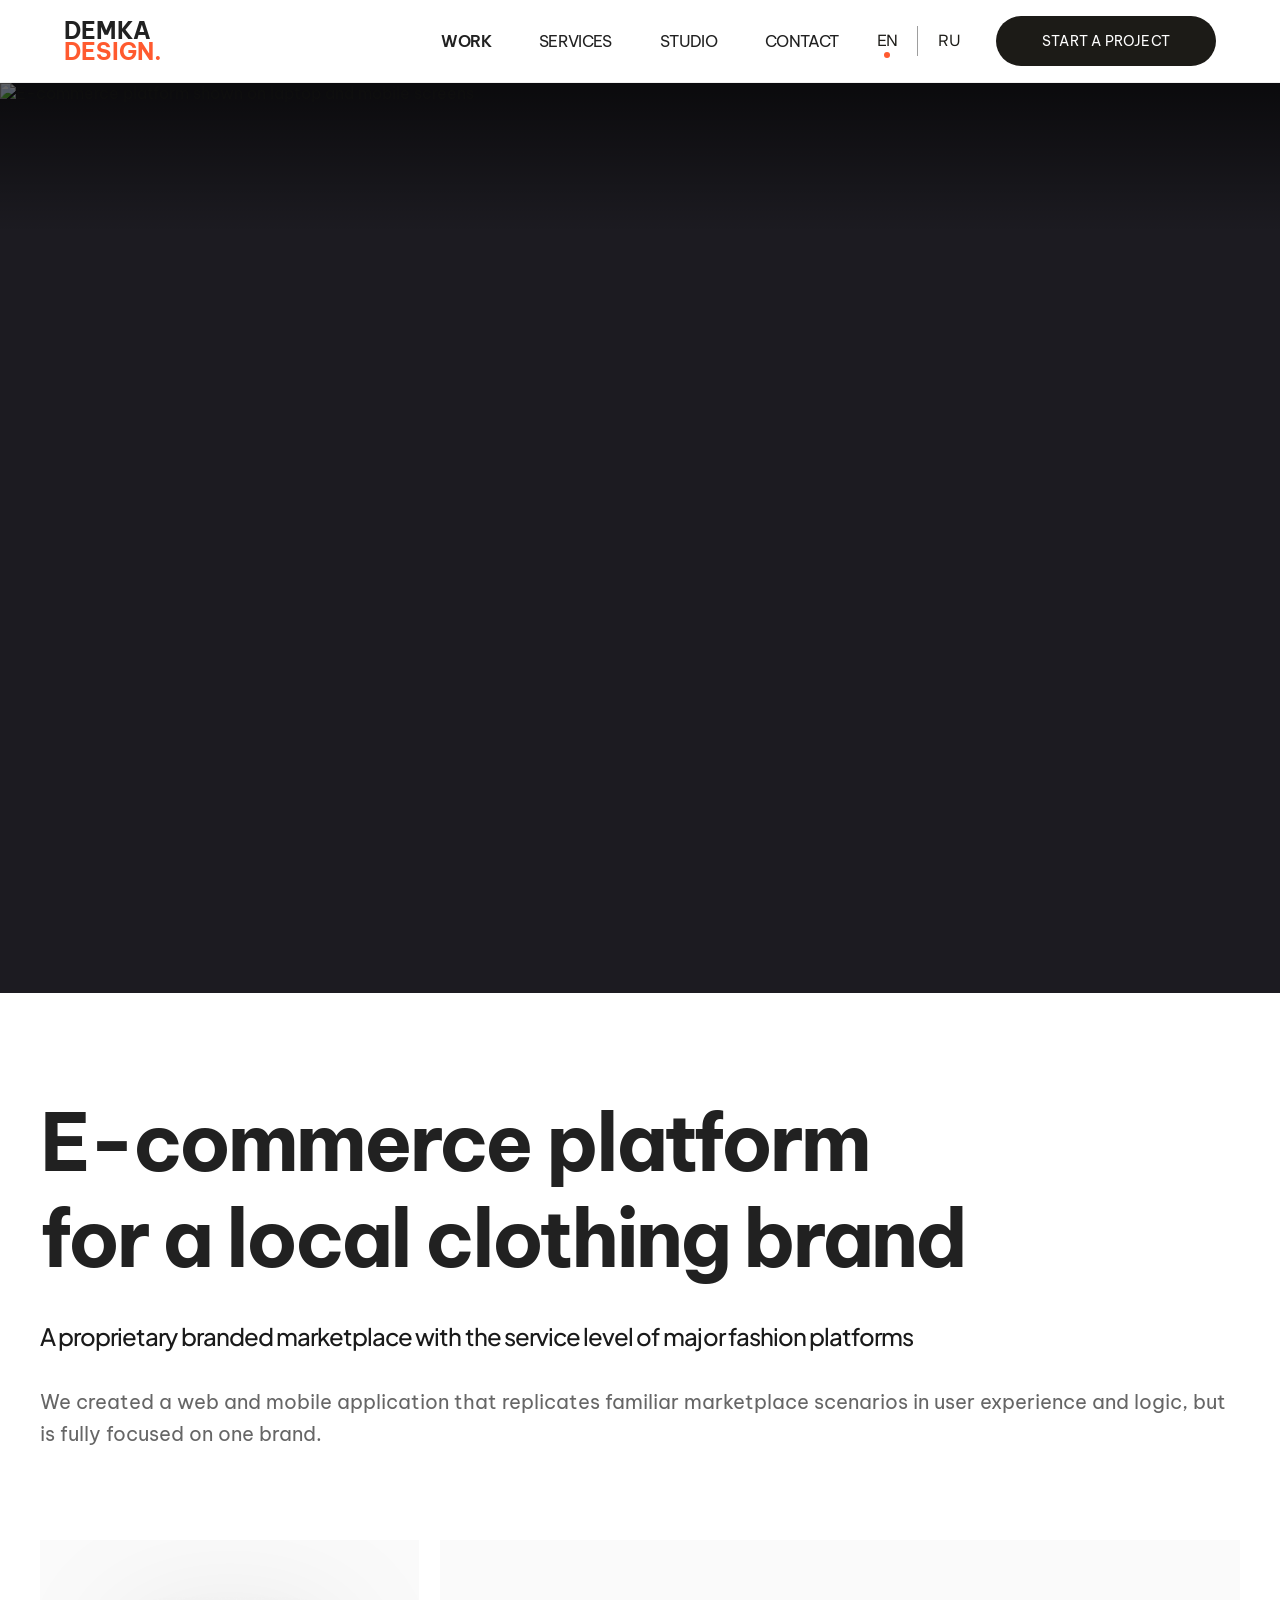
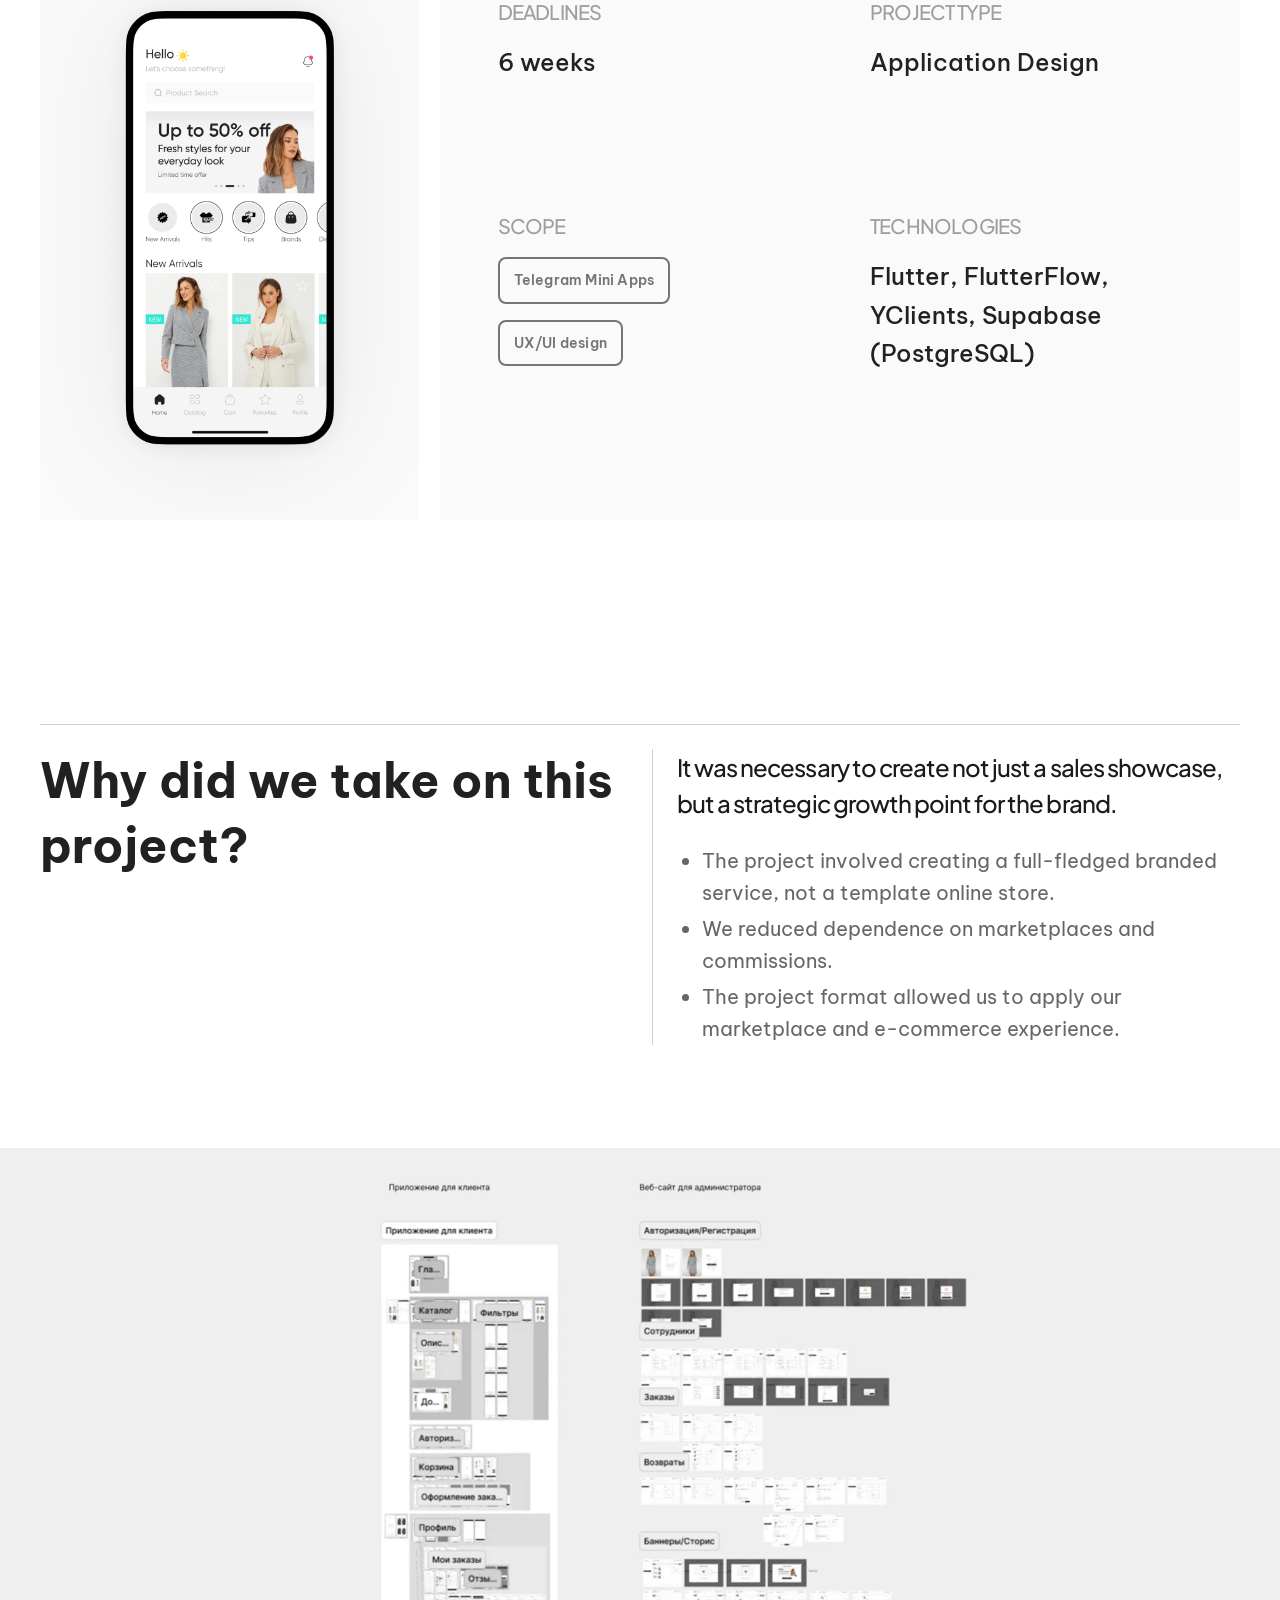
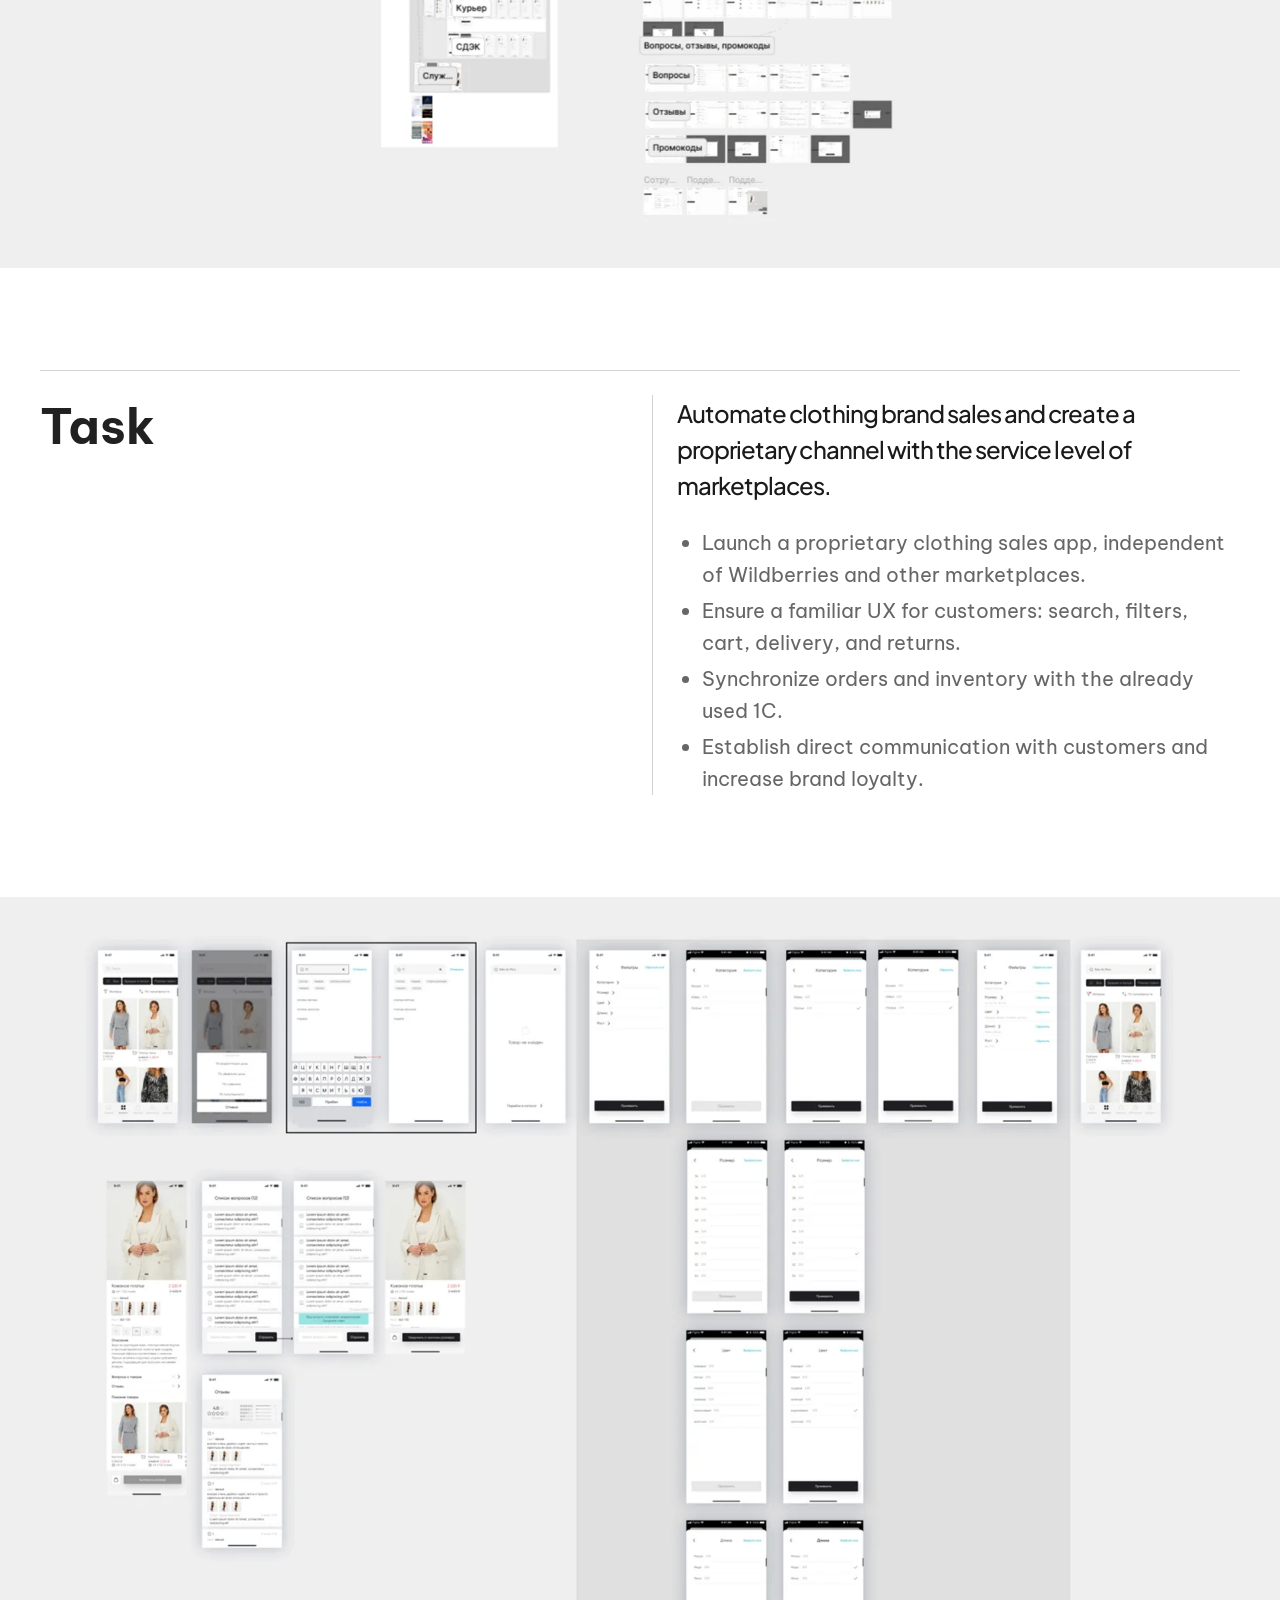
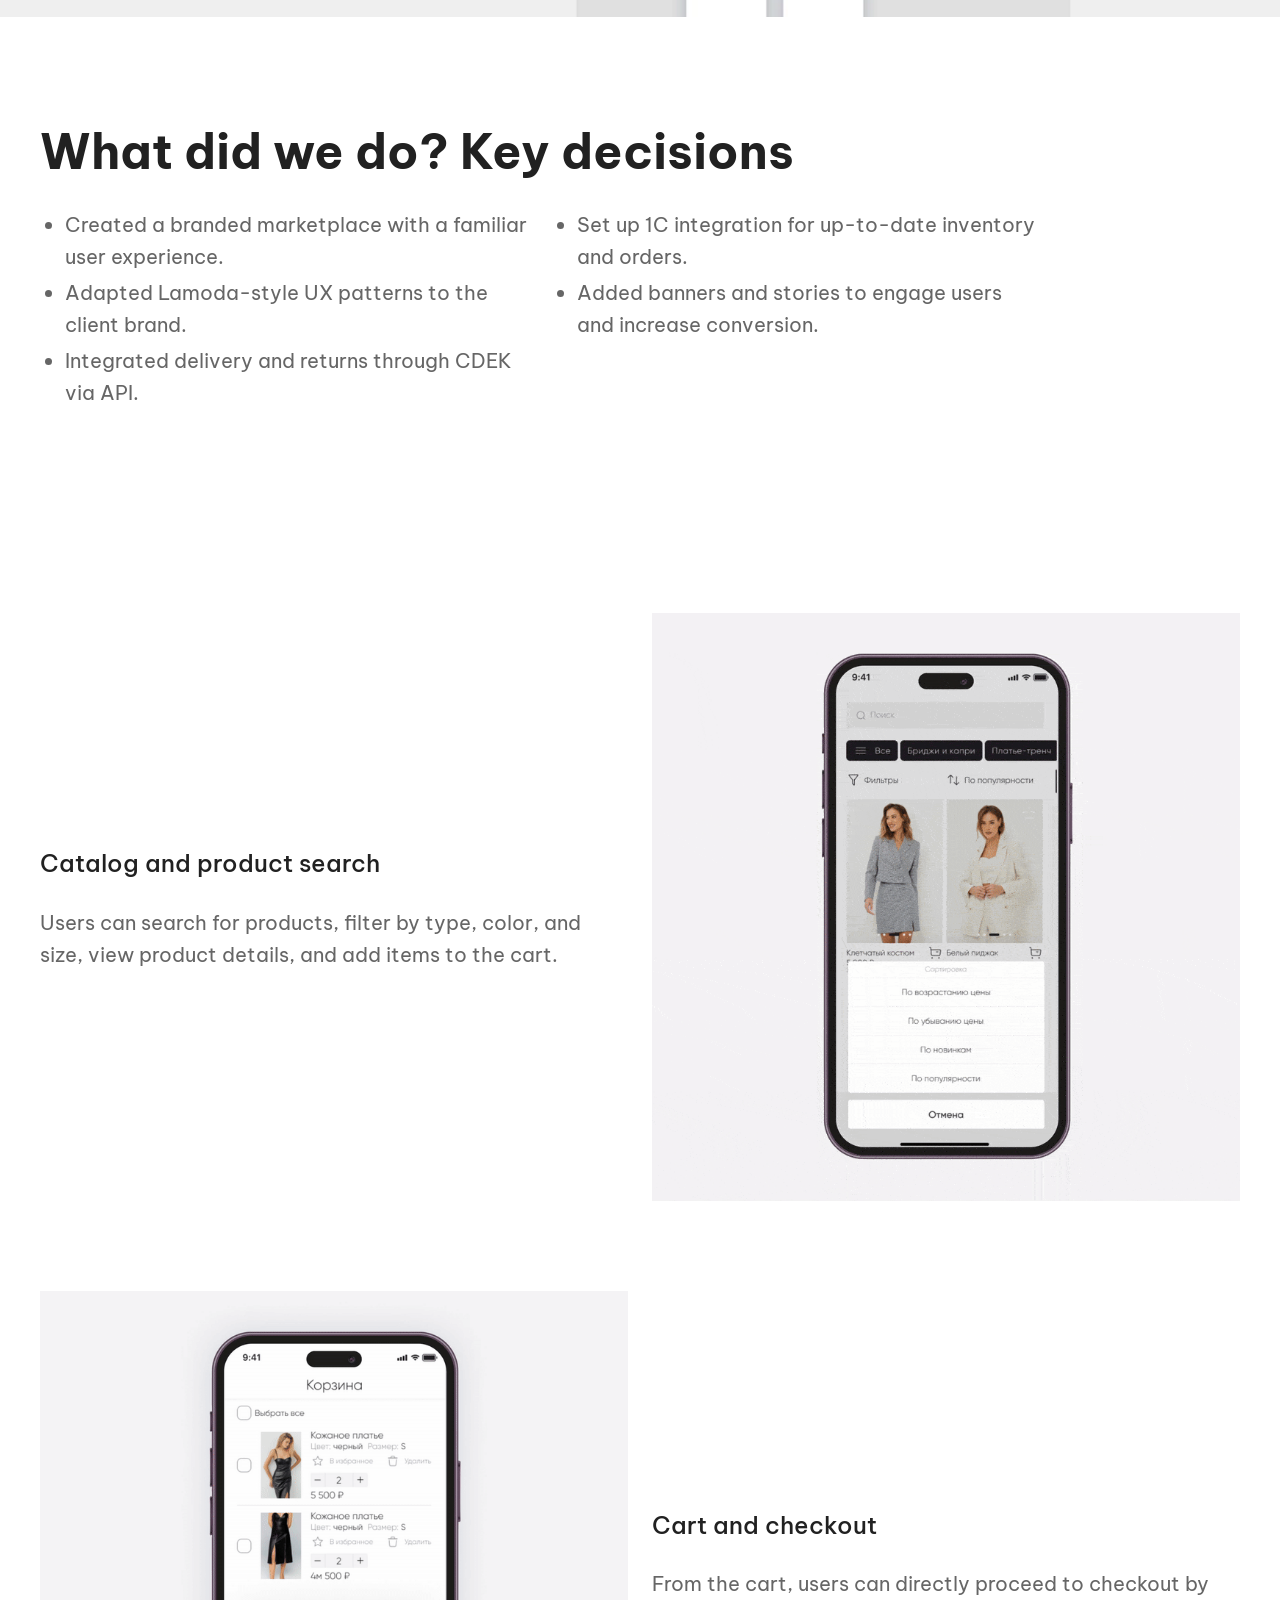
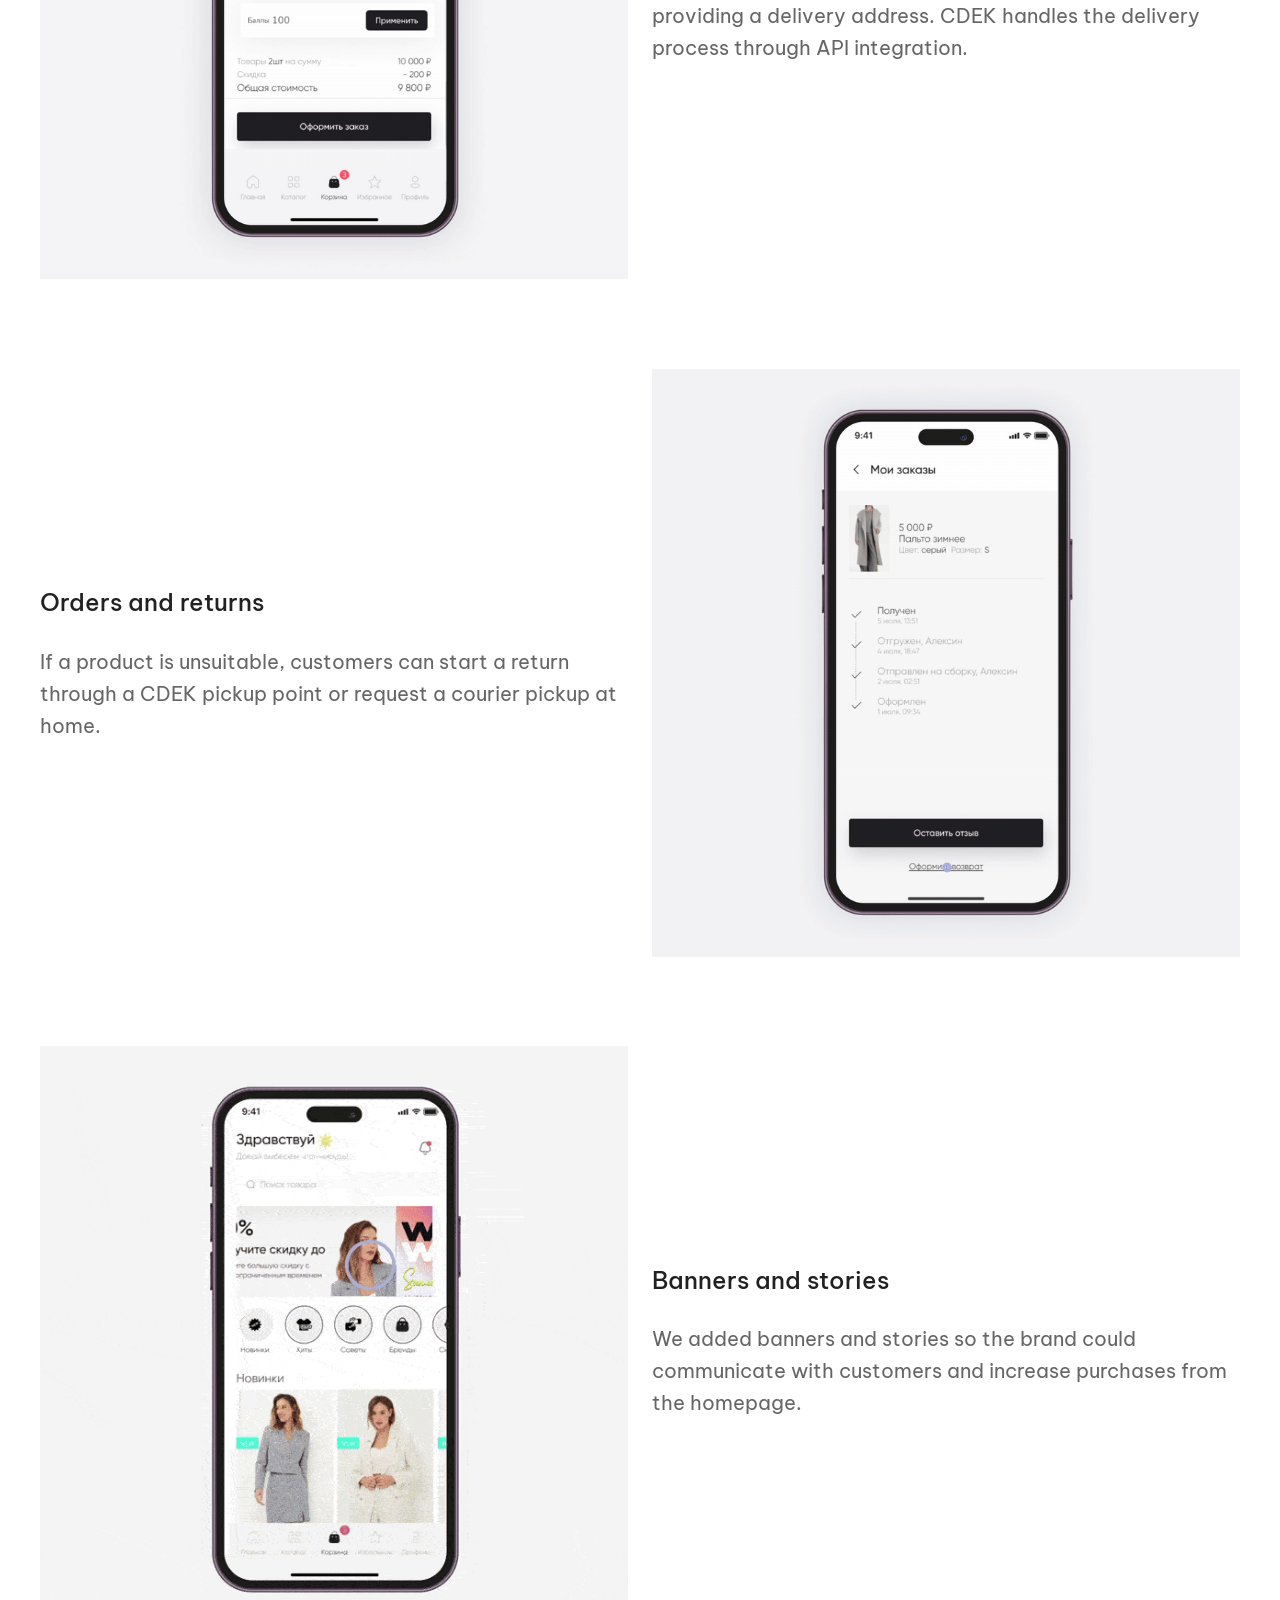
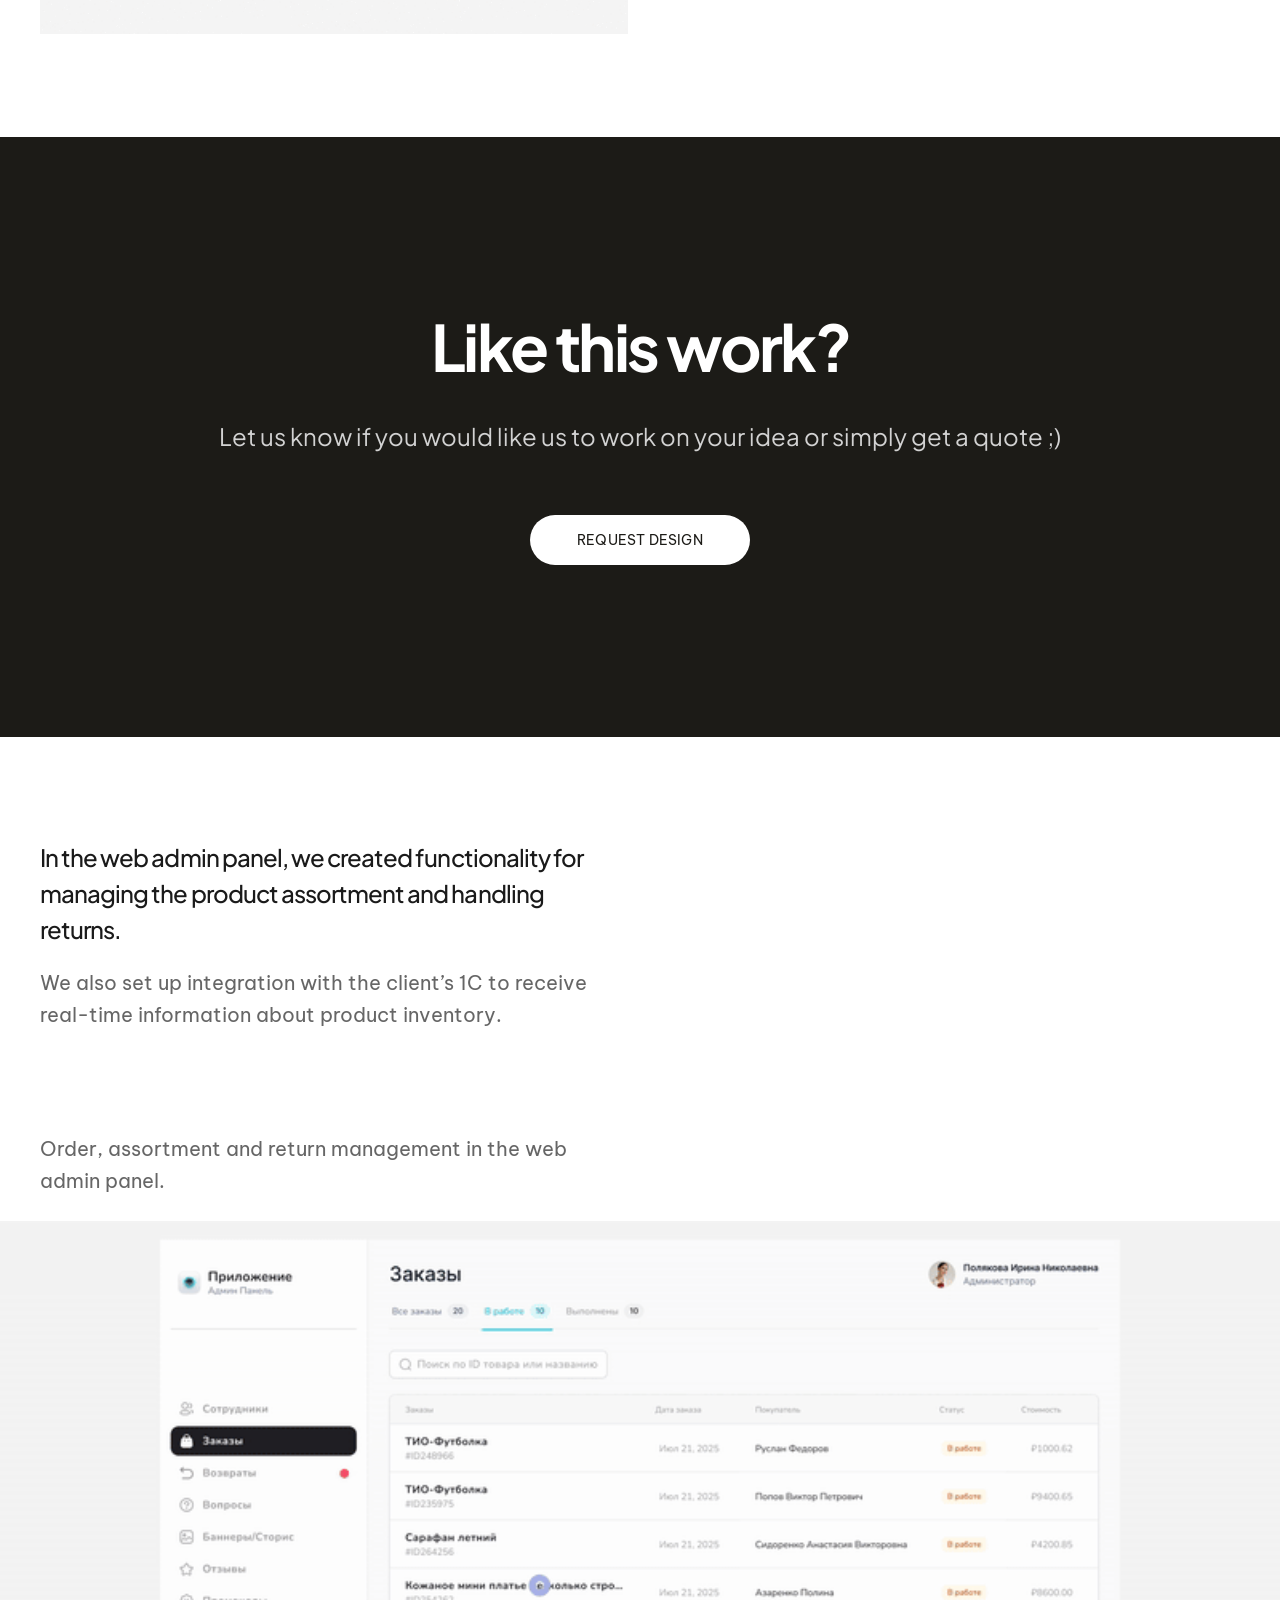
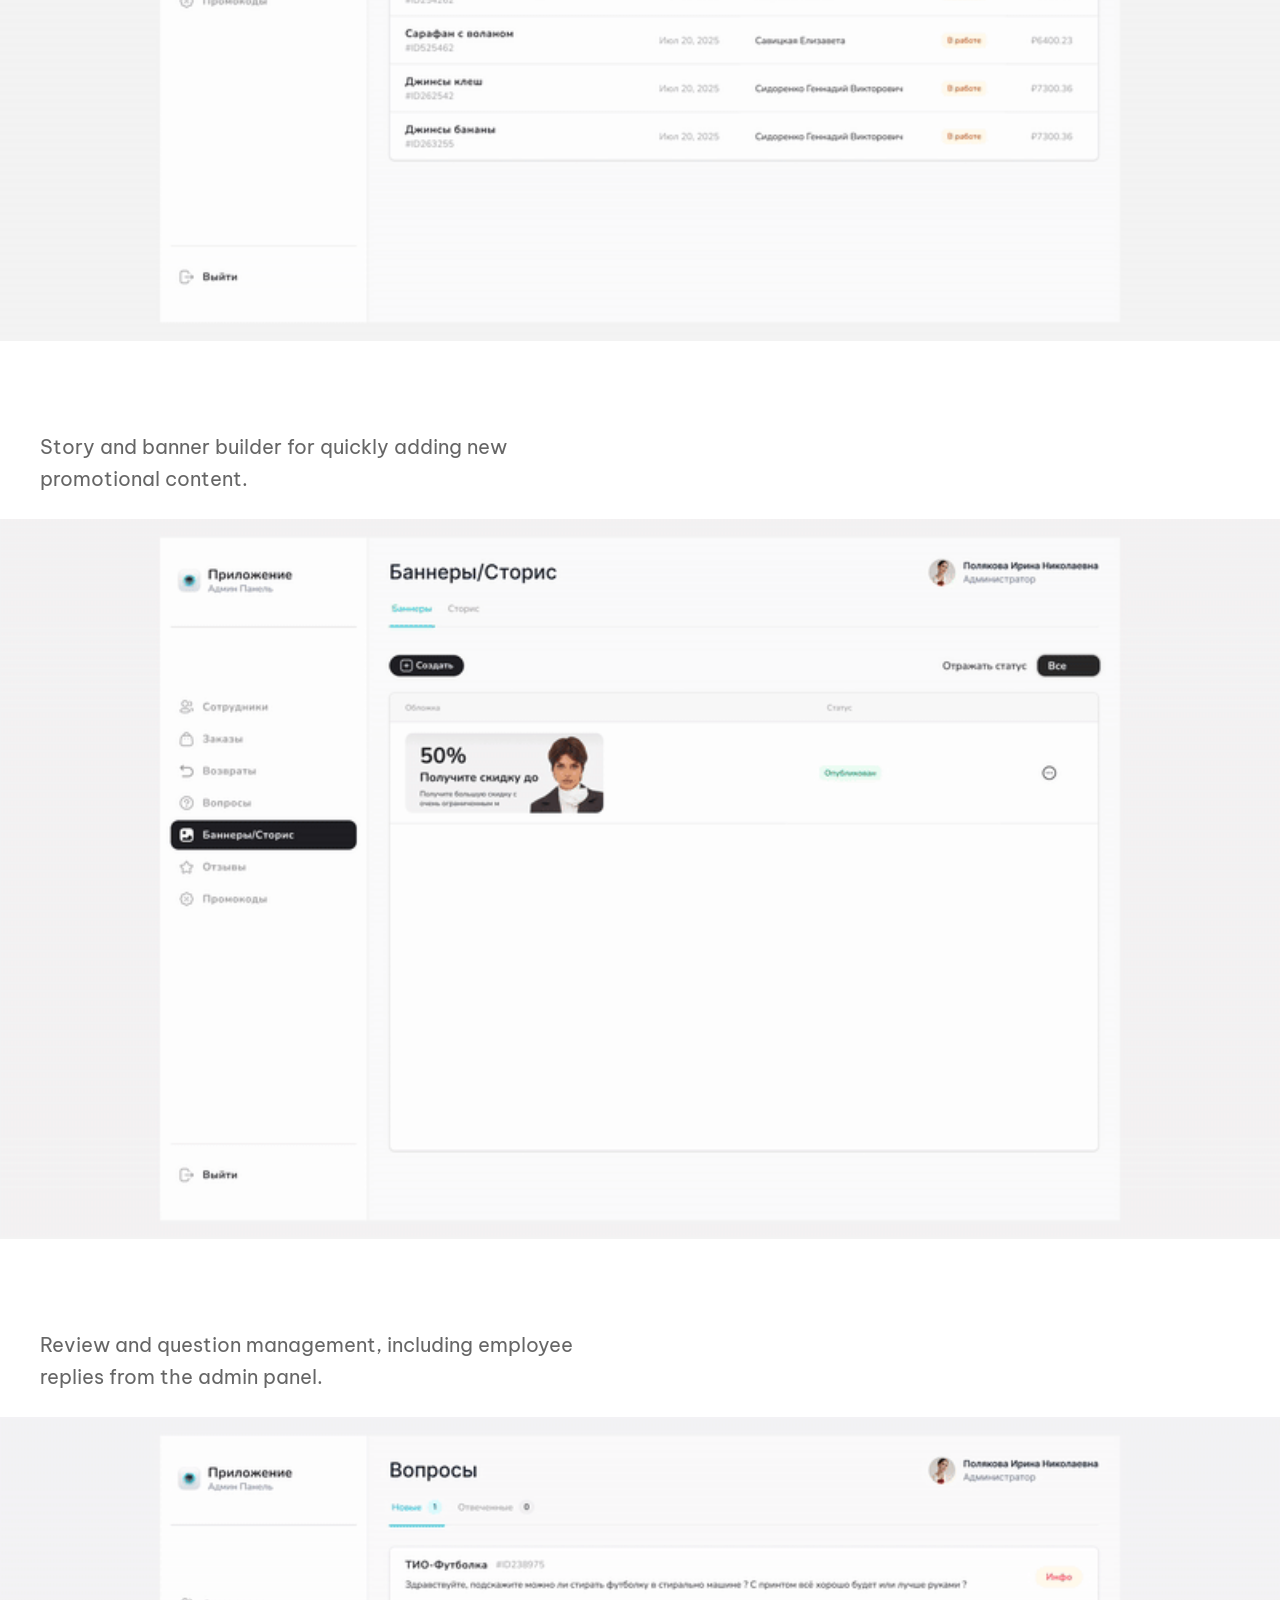
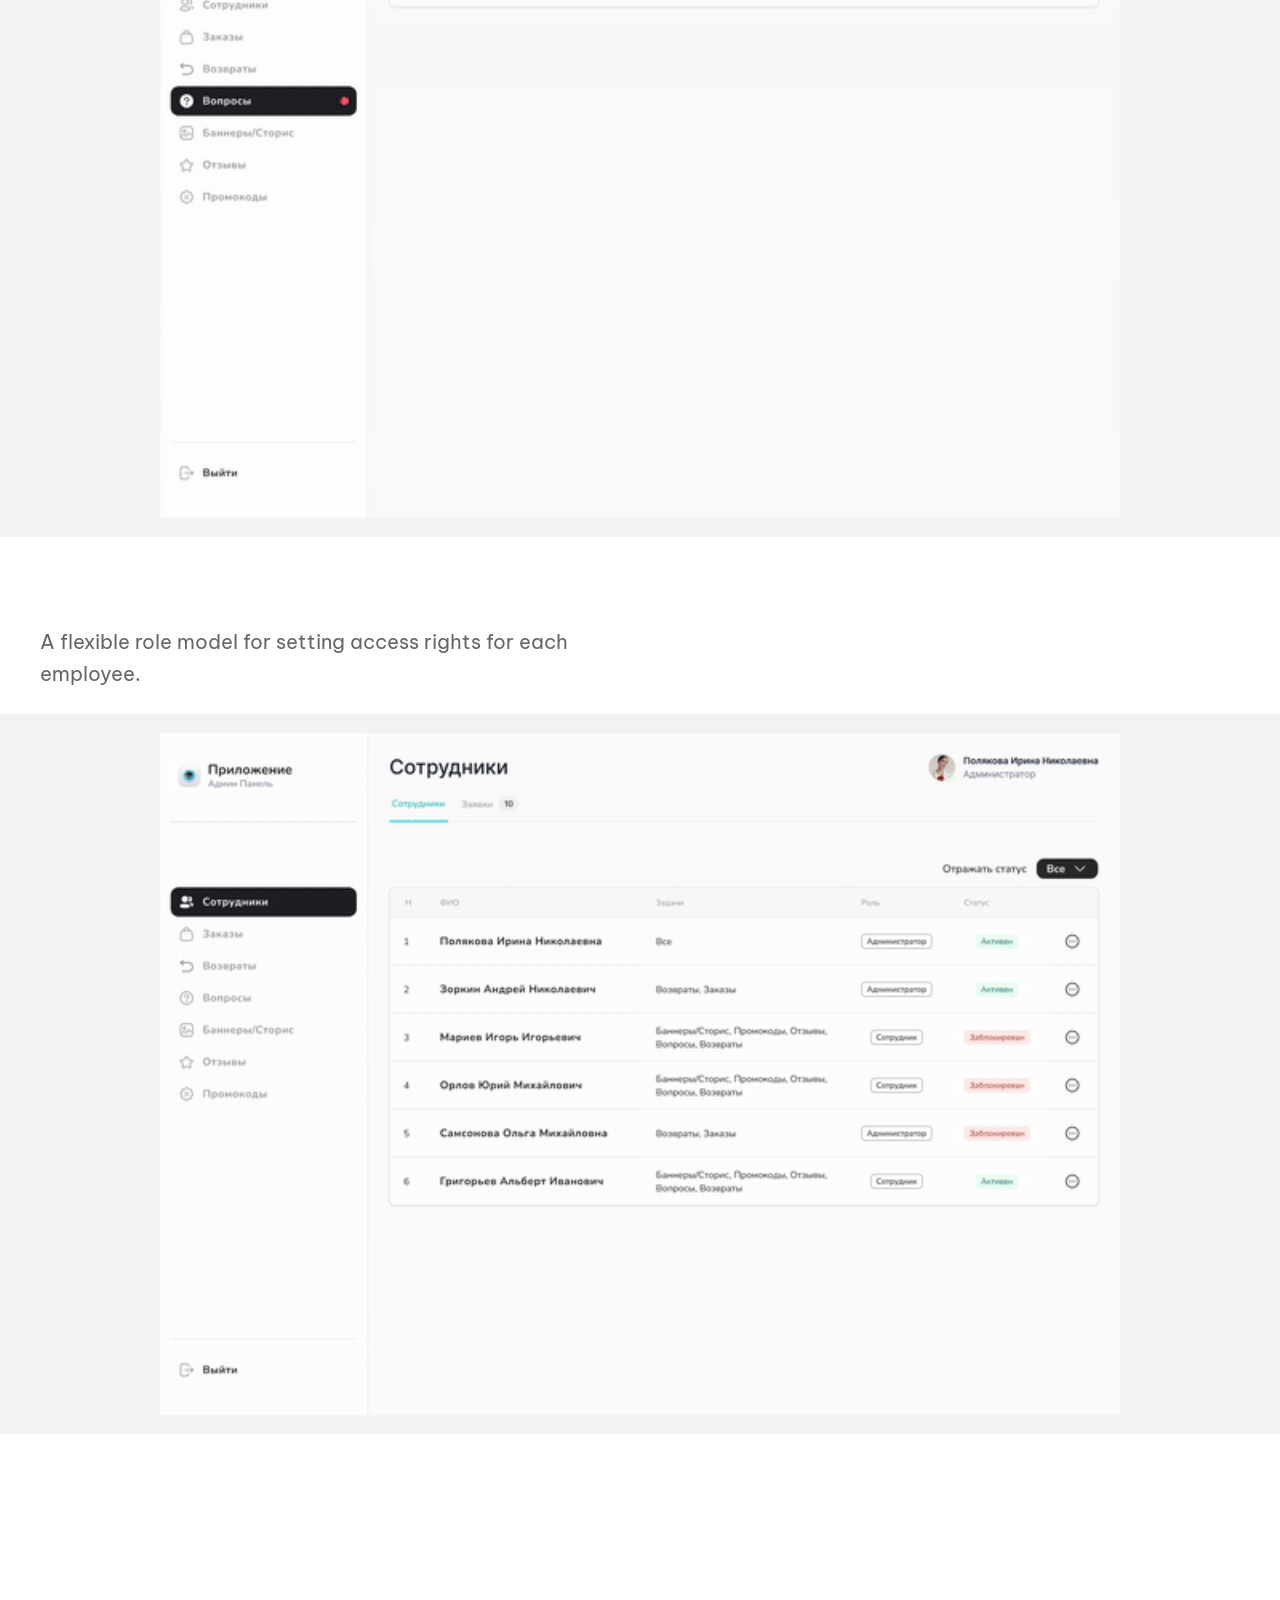
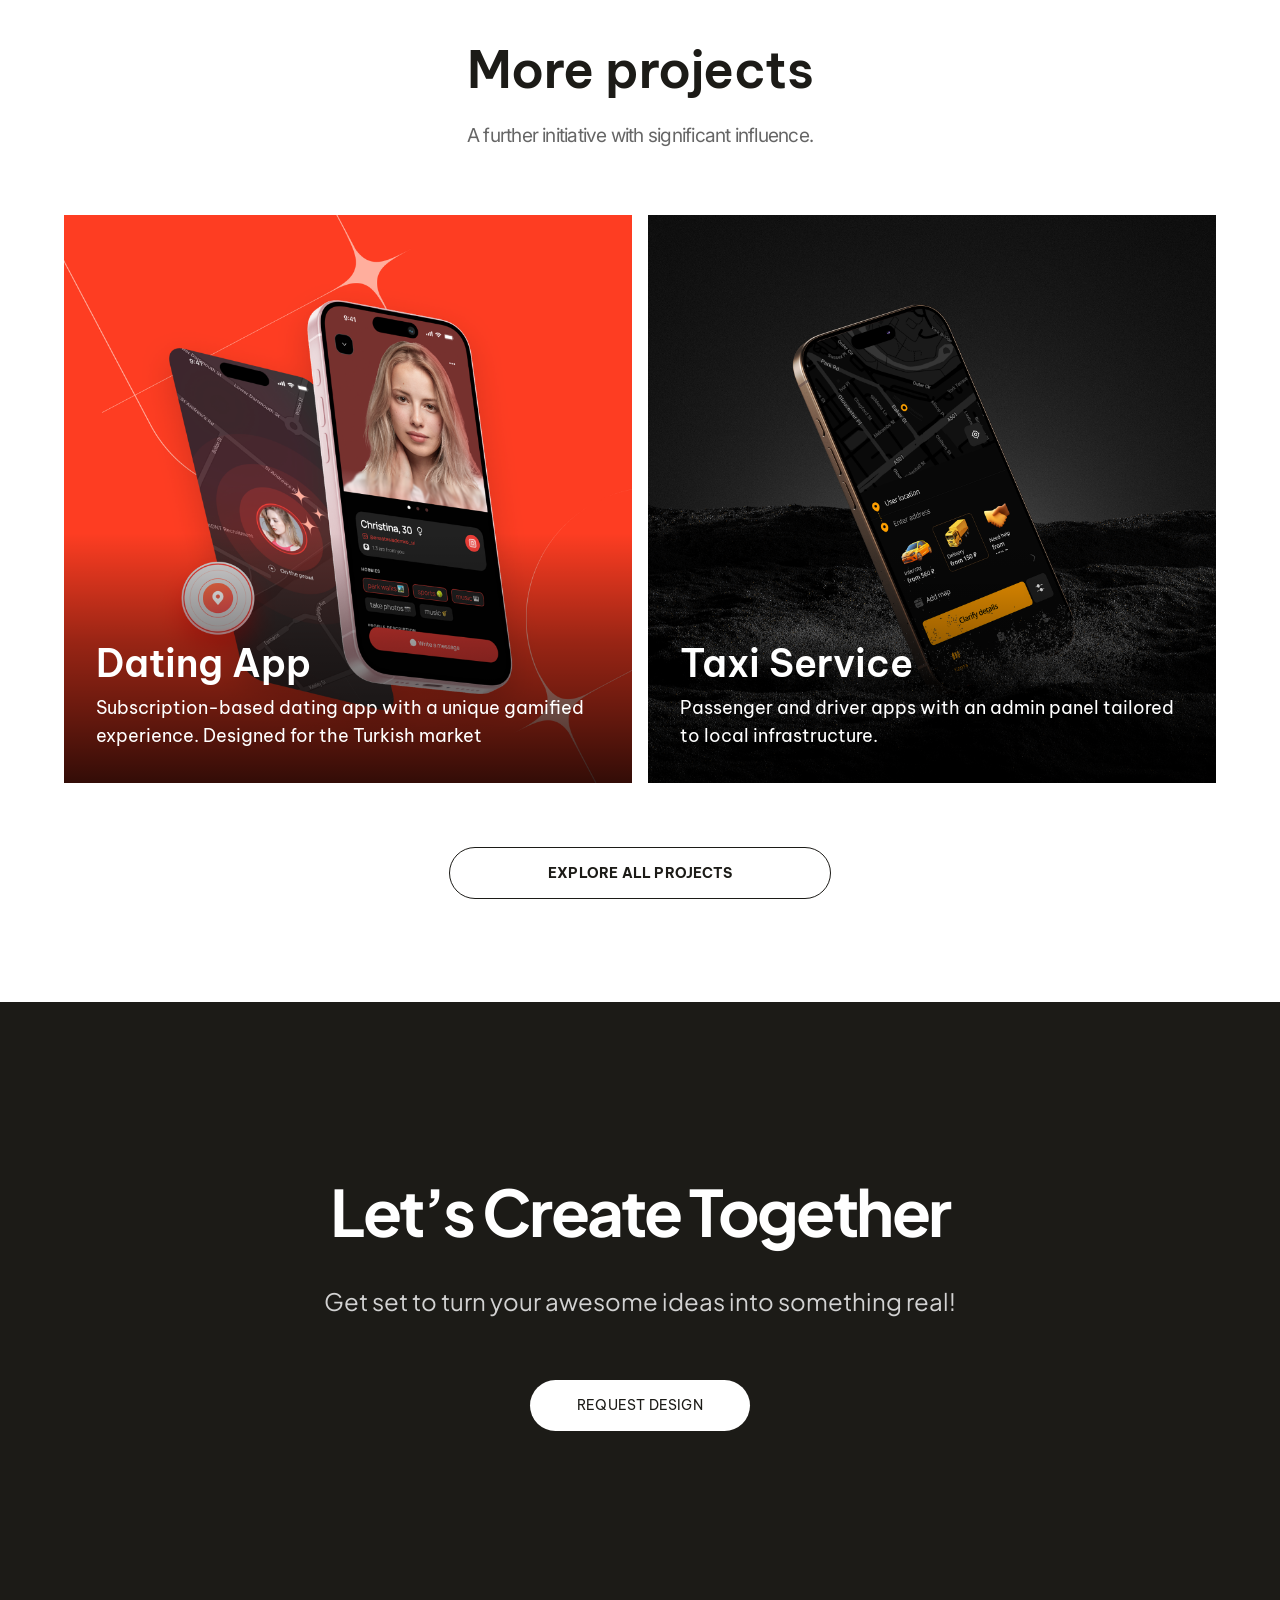
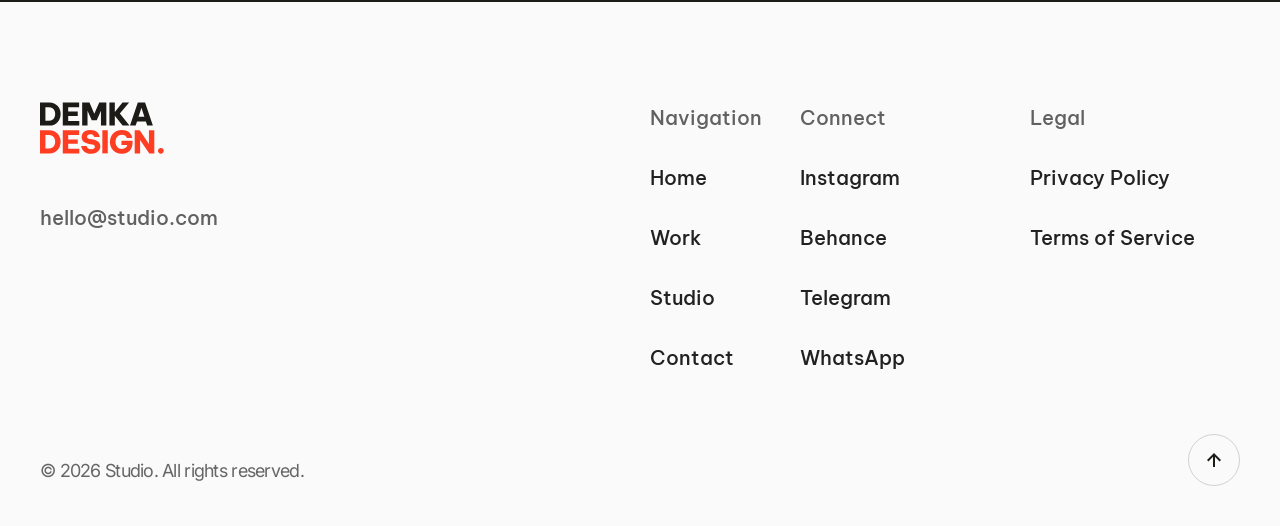
==== commit fc4231f1: "Enhance navigation and accessibility across multiple pages; update font links, add language switcher" ====
--- a/e-commerce-platform.html
+++ b/e-commerce-platform.html
@@ -7,7 +7,7 @@
     <link rel="preconnect" href="https://fonts.googleapis.com" />
     <link rel="preconnect" href="https://fonts.gstatic.com" crossorigin />
     <link
-      href="https://fonts.googleapis.com/css2?family=Be+Vietnam+Pro:wght@400;500;600;700;800&family=Inter:wght@400;500;600&family=Plus+Jakarta+Sans:wght@400;500;700&display=swap"
+      href="https://fonts.googleapis.com/css2?family=Be+Vietnam+Pro:wght@400;500;600;700;800&family=Inter:wght@400;500;600&family=Onest:wght@400&family=Plus+Jakarta+Sans:wght@400;500;700&display=swap"
       rel="stylesheet"
     />
     <link rel="stylesheet" href="./styles.css" />
@@ -20,38 +20,71 @@
           <span class="logo-line logo-accent">DESIGN.</span>
         </a>
         <div class="menu-wrap">
-          <nav aria-label="Primary">
+          <nav aria-label="Primary" data-i18n-aria-label="a11y.navPrimary">
             <ul class="menu">
-              <li><a class="menu-link" href="./work.html" aria-current="page">Work</a></li>
-              <li><a class="menu-link" href="./index.html#services">Services</a></li>
-              <li><a class="menu-link" href="./studio.html">Studio</a></li>
-              <li><a class="menu-link" href="#contact">Contact</a></li>
+              <li><a class="menu-link" href="./work.html" aria-current="page" data-i18n="nav.work">Work</a></li>
+              <li><a class="menu-link" href="./index.html#services" data-i18n="nav.services">Services</a></li>
+              <li><a class="menu-link" href="./studio.html" data-i18n="nav.studio">Studio</a></li>
+              <li><a class="menu-link" href="#contact" data-i18n="nav.contact">Contact</a></li>
             </ul>
           </nav>
         </div>
-        <div class="nav-cta">
-          <a class="cta cta--nav-dark" href="./start-project.html">Start a project</a>
+        <div class="nav-end">
+          <div class="nav-actions">
+            <div class="nav-lang nav-lang-desktop" role="group" data-i18n-aria-label="a11y.langSwitcher">
+              <button type="button" class="nav-lang-btn" data-lang="en" aria-pressed="false">EN</button>
+              <span class="nav-lang-divider" aria-hidden="true"></span>
+              <button type="button" class="nav-lang-btn" data-lang="ru" aria-pressed="false">RU</button>
+            </div>
+            <div class="nav-lang-mobile">
+              <button
+                type="button"
+                class="nav-lang-mobile-trigger"
+                aria-expanded="false"
+                aria-haspopup="listbox"
+                aria-controls="nav-lang-mobile-list"
+                data-i18n-aria-label="a11y.langMenuChoose"
+              >
+                <span class="nav-lang-mobile-current">EN</span>
+                <svg class="nav-lang-mobile-chevron" width="16" height="16" viewBox="0 0 24 24" aria-hidden="true" focusable="false">
+                  <path fill="currentColor" d="M12 15.4 6.3 9.7 7.2 8.8l4.8 4.8 4.8-4.8.9.9-5.7 5.7z" />
+                </svg>
+              </button>
+              <ul class="nav-lang-mobile-list" id="nav-lang-mobile-list" role="listbox" hidden>
+                <li role="none">
+                  <button type="button" class="nav-lang-mobile-option" role="option" data-lang="en" aria-selected="true">EN</button>
+                </li>
+                <li role="none">
+                  <button type="button" class="nav-lang-mobile-option" role="option" data-lang="ru" aria-selected="false">RU</button>
+                </li>
+              </ul>
+            </div>
+            <div class="nav-cta">
+              <a class="cta cta--nav-dark" href="./start-project.html" data-i18n="nav.cta">Start a project</a>
+            </div>
+          </div>
+          <button
+            type="button"
+            class="nav-toggle"
+            id="nav-toggle"
+            aria-expanded="false"
+            aria-controls="nav-mobile-panel"
+            aria-label="Open menu"
+            data-i18n-aria-label="a11y.menuOpen"
+          >
+            <span class="nav-toggle-bar" aria-hidden="true"></span>
+            <span class="nav-toggle-bar" aria-hidden="true"></span>
+          </button>
         </div>
-        <button
-          type="button"
-          class="nav-toggle"
-          id="nav-toggle"
-          aria-expanded="false"
-          aria-controls="nav-mobile-panel"
-          aria-label="Open menu"
-        >
-          <span class="nav-toggle-bar" aria-hidden="true"></span>
-          <span class="nav-toggle-bar" aria-hidden="true"></span>
-        </button>
         <div class="nav-mobile-menu" id="nav-mobile-panel" hidden>
-          <nav aria-label="Primary (mobile)">
+          <nav aria-label="Primary (mobile)" data-i18n-aria-label="a11y.navPrimaryMobile">
             <ul class="nav-mobile-list">
-              <li><a class="nav-mobile-link" href="./work.html" aria-current="page">Work</a></li>
-              <li><a class="nav-mobile-link" href="./index.html#services">Services</a></li>
-              <li><a class="nav-mobile-link" href="./studio.html">Studio</a></li>
-              <li><a class="nav-mobile-link" href="#contact">Contact</a></li>
+              <li><a class="nav-mobile-link" href="./work.html" aria-current="page" data-i18n="nav.work">Work</a></li>
+              <li><a class="nav-mobile-link" href="./index.html#services" data-i18n="nav.services">Services</a></li>
+              <li><a class="nav-mobile-link" href="./studio.html" data-i18n="nav.studio">Studio</a></li>
+              <li><a class="nav-mobile-link" href="#contact" data-i18n="nav.contact">Contact</a></li>
             </ul>
-            <a class="cta cta--nav-dark nav-mobile-cta" href="./start-project.html">Start a project</a>
+            <a class="cta cta--nav-dark nav-mobile-cta" href="./start-project.html" data-i18n="nav.cta">Start a project</a>
           </nav>
         </div>
       </header>
@@ -324,6 +357,7 @@
         </div>
       </footer>
     </div>
+    <script src="./js/i18n.js"></script>
     <script>
       (function () {
         var nav = document.querySelector(".page-case .nav");
@@ -331,11 +365,16 @@
         var panel = document.getElementById("nav-mobile-panel");
         if (!nav || !btn || !panel) return;
 
+        function menuAria(open) {
+          var L = window.__SITE_I18N__ || { menuOpen: "Open menu", menuClose: "Close menu" };
+          btn.setAttribute("aria-label", open ? L.menuClose : L.menuOpen);
+        }
+
         function setOpen(open) {
           nav.classList.toggle("nav--menu-open", open);
           document.body.classList.toggle("nav-mobile-open", open);
           btn.setAttribute("aria-expanded", open ? "true" : "false");
-          btn.setAttribute("aria-label", open ? "Close menu" : "Open menu");
+          menuAria(open);
           if (open) {
             panel.removeAttribute("hidden");
           } else {
@@ -343,6 +382,10 @@
           }
         }
 
+        document.addEventListener("localeapplied", function () {
+          menuAria(nav.classList.contains("nav--menu-open"));
+        });
+
         btn.addEventListener("click", function () {
           setOpen(!nav.classList.contains("nav--menu-open"));
         });
--- a/styles.css
+++ b/styles.css
@@ -48,50 +48,35 @@
   font-family: "Be Vietnam Pro", "Inter", system-ui, sans-serif;
 }
 
-/* Hero section — dark gradient, contains nav + headline + phone.
-   Ends flush with the phone image bottom. */
+/* Hero section */
 .hero {
   position: relative;
+  z-index: 0;
   min-height: 100vh;
   display: flex;
   flex-direction: column;
   color: var(--text);
-  background: linear-gradient(180deg, var(--bg-top) 0%, var(--bg-mid) 42%, var(--bg-bottom) 100%);
-}
-
-.glow-top {
+  overflow: hidden;
+  isolation: isolate;
+}
+
+.hero::after {
+  content: "";
+  position: absolute;
+  inset: 0;
+  z-index: 0;
   pointer-events: none;
+  background: rgba(0, 0, 0, 0.28);
+}
+
+.hero-video {
   position: absolute;
-  left: 50%;
-  top: -18%;
-  width: 140%;
-  max-width: 1600px;
-  height: 72%;
-  transform: translateX(-50%);
-  background: radial-gradient(
-    ellipse 55% 45% at 50% 45%,
-    rgba(120, 128, 140, 0.35) 0%,
-    rgba(30, 32, 38, 0.15) 45%,
-    transparent 70%
-  );
-  filter: blur(2px);
-}
-
-.glow-bottom {
+  inset: 0;
+  z-index: 0;
+  width: 100%;
+  height: 100%;
+  object-fit: cover;
   pointer-events: none;
-  position: absolute;
-  left: 50%;
-  bottom: -8%;
-  width: 120%;
-  height: 55%;
-  transform: translateX(-50%) scaleY(-1);
-  background: radial-gradient(
-    ellipse 50% 40% at 50% 60%,
-    rgba(180, 186, 196, 0.45) 0%,
-    rgba(90, 94, 102, 0.12) 50%,
-    transparent 72%
-  );
-  opacity: 0.9;
 }
 
 .nav {
@@ -219,15 +204,219 @@
   justify-self: end;
 }
 
+/* Trailing cluster: desktop CTA + lang; mobile lang pill + menu — Figma mobile 40004235:12739 */
+.nav-end {
+  display: flex;
+  align-items: center;
+  gap: 20px;
+  justify-self: end;
+}
+
+/* Language switcher — Figma Navbar node 40004235:10816 (EN | RU + divider) */
+.nav-actions {
+  display: flex;
+  align-items: center;
+  gap: clamp(10px, 2vw, 16px);
+}
+
+.nav-lang {
+  display: flex;
+  align-items: center;
+  flex-shrink: 0;
+}
+
+/* Mobile language control — Figma 40004235:12739 (pill + chevron); desktop uses .nav-lang-desktop */
+.nav-lang-mobile {
+  display: none;
+  position: relative;
+  flex-shrink: 0;
+}
+
+.nav-lang-mobile-trigger {
+  display: inline-flex;
+  align-items: center;
+  justify-content: center;
+  gap: 10px;
+  margin: 0;
+  padding: 12px 20px;
+  border: 0;
+  border-radius: 48px;
+  cursor: pointer;
+  font-family: "Be Vietnam Pro", "Inter", system-ui, sans-serif;
+  font-size: 16px;
+  font-weight: 400;
+  line-height: 1.6;
+  letter-spacing: -0.04em;
+  text-transform: uppercase;
+  color: #eeeeee;
+  background: transparent;
+  backdrop-filter: blur(10px);
+  -webkit-backdrop-filter: blur(10px);
+  transition: background-color 0.2s ease, color 0.2s ease;
+  box-sizing: border-box;
+  min-height: 44px;
+}
+
+.nav-lang-mobile-trigger:hover {
+  background-color: rgba(255, 255, 255, 0.06);
+}
+
+.nav-lang-mobile-trigger:focus-visible {
+  outline: 2px solid var(--accent);
+  outline-offset: 2px;
+}
+
+.nav-lang-mobile-chevron {
+  flex-shrink: 0;
+  display: block;
+  transition: transform 0.2s ease;
+}
+
+.nav-lang-mobile--open .nav-lang-mobile-chevron {
+  transform: rotate(180deg);
+}
+
+.nav-lang-mobile-list {
+  position: absolute;
+  top: calc(100% + 8px);
+  right: 0;
+  z-index: 80;
+  min-width: 120px;
+  margin: 0;
+  padding: 8px;
+  list-style: none;
+  border-radius: 16px;
+  background: rgba(255, 255, 255, 0.98);
+  box-shadow: 0 12px 40px rgba(4, 6, 15, 0.18);
+  border: 1px solid rgba(28, 27, 23, 0.08);
+}
+
+.nav-lang-mobile-option {
+  display: block;
+  width: 100%;
+  margin: 0;
+  padding: 12px 16px;
+  border: 0;
+  border-radius: 12px;
+  cursor: pointer;
+  font-family: "Onest", "Inter", system-ui, sans-serif;
+  font-size: 15px;
+  font-weight: 400;
+  line-height: 1.4;
+  letter-spacing: -0.04em;
+  text-transform: uppercase;
+  text-align: center;
+  color: var(--ink);
+  background: transparent;
+  transition: background-color 0.15s ease;
+}
+
+.nav-lang-mobile-option:hover,
+.nav-lang-mobile-option:focus-visible {
+  background-color: rgba(28, 27, 23, 0.06);
+}
+
+.nav-lang-mobile-option--active {
+  color: var(--accent);
+  font-weight: 600;
+}
+
+.nav--light .nav-lang-mobile-trigger {
+  color: var(--ink-muted);
+}
+
+.nav--light .nav-lang-mobile-trigger:hover {
+  background-color: rgba(28, 27, 23, 0.06);
+}
+
+.nav.nav--menu-open .nav-lang-mobile-trigger {
+  color: #1c1b17;
+}
+
+.nav.nav--menu-open .nav-lang-mobile-trigger:hover {
+  background-color: rgba(0, 0, 0, 0.04);
+}
+
+.nav-lang-btn {
+  position: relative;
+  margin: 0;
+  padding: 12px min(20px, 3vw);
+  border: 0;
+  border-radius: 48px;
+  cursor: pointer;
+  font-family: "Onest", "Inter", system-ui, sans-serif;
+  font-size: 16px;
+  font-weight: 400;
+  line-height: 1.6;
+  letter-spacing: -0.04em;
+  text-transform: uppercase;
+  color: var(--text);
+  background: transparent;
+  backdrop-filter: blur(10px);
+  -webkit-backdrop-filter: blur(10px);
+  transition: background-color 0.2s ease, color 0.2s ease;
+  min-width: 44px;
+  min-height: 44px;
+  box-sizing: border-box;
+}
+
+.nav-lang-btn:hover {
+  background-color: rgba(255, 255, 255, 0.06);
+}
+
+.nav-lang-btn:focus-visible {
+  outline: 2px solid var(--accent);
+  outline-offset: 2px;
+}
+
+.nav-lang-btn--active::after {
+  content: "";
+  position: absolute;
+  left: 50%;
+  bottom: 8px;
+  width: 6px;
+  height: 6px;
+  margin-left: -3px;
+  border-radius: 50%;
+  background: var(--accent);
+}
+
+.nav-lang-divider {
+  width: 1px;
+  height: 30px;
+  flex-shrink: 0;
+  background: #9e9e9e;
+}
+
+.nav--light .nav-lang-btn {
+  color: var(--ink);
+}
+
+.nav--light .nav-lang-btn:hover {
+  background-color: rgba(28, 27, 23, 0.06);
+}
+
+.nav.nav--menu-open .nav-lang-desktop .nav-lang-btn {
+  color: #1c1b17;
+}
+
+.nav.nav--menu-open .nav-lang-desktop .nav-lang-btn:hover {
+  background-color: rgba(0, 0, 0, 0.04);
+}
+
+.nav.nav--menu-open .nav-lang-desktop .nav-lang-divider {
+  background: rgba(28, 27, 23, 0.35);
+}
+
 .main {
   position: relative;
-  z-index: 0;
+  z-index: 1;
   flex: 1 0 auto;
   display: flex;
   flex-direction: column;
   align-items: center;
   /* Figma: main copy block ~153px from frame top; subtract ~nav band */
-  padding: clamp(48px, 6vw, 88px) clamp(20px, 4vw, 40px) 0;
+  padding: clamp(48px, 6vw, 88px) clamp(20px, 4vw, 40px) clamp(72px, 9vw, 132px);
   text-align: center;
 }
 
@@ -280,37 +469,6 @@
   font-weight: 400;
   line-height: 24px;
   color: rgba(255, 255, 255, 0.92);
-}
-
-/* Phone sits below the hero copy in the document flow; the page itself
-   scrolls so the entire device is visible. The section has no bottom
-   padding so it ends flush with the image bottom. */
-.phone-section {
-  position: relative;
-  z-index: 0;
-  margin-top: auto;
-  padding-top: clamp(40px, 6vh, 96px);
-  display: flex;
-  justify-content: center;
-  width: 100%;
-  pointer-events: none;
-}
-
-/* Figma mockup container 40004121:12952 — 380 wide; height follows the
-   iPhone asset aspect ratio so the full device is visible. */
-.phone-slot {
-  position: relative;
-  width: min(380px, 86vw);
-  height: auto;
-}
-
-.hero-device {
-  display: block;
-  width: 100%;
-  height: auto;
-  aspect-ratio: 1520 / 2304;
-  border-radius: 0;
-  margin-bottom: 0;
 }
 
 .nav-toggle {
@@ -458,6 +616,10 @@
   isolation: isolate;
   cursor: pointer;
   text-decoration: none;
+}
+
+.project-card:not(a) {
+  cursor: default;
 }
 
 .project-image {
@@ -1523,6 +1685,19 @@
     justify-self: center;
   }
 
+  .nav-end {
+    justify-self: center;
+    width: 100%;
+    justify-content: center;
+    flex-wrap: wrap;
+    gap: 16px;
+  }
+
+  .nav-actions {
+    justify-content: center;
+    flex-wrap: wrap;
+  }
+
   .nav-cta {
     justify-self: center;
     width: 100%;
@@ -1650,13 +1825,13 @@
 
 /* Mobile — Figma node 40004121:12816 (390px frame) */
 @media (max-width: 600px) {
-  /* Flex beats leftover tablet grid/center rules (900px): logo flush left, menu flush right */
+  /* Single top bar: logo left, language + menu right (override tablet .nav-end { width: 100% }) */
   .nav {
     display: flex;
-    flex-wrap: wrap;
+    flex-wrap: nowrap;
     align-items: center;
     justify-content: space-between;
-    gap: 12px 16px;
+    gap: 12px;
     padding: 8px 20px;
     text-align: start;
   }
@@ -1665,11 +1840,35 @@
     justify-self: unset;
     text-align: left;
     font-size: 1.1rem;
+    flex: 0 1 auto;
+    min-width: 0;
+  }
+
+  .nav-end {
+    width: auto;
+    max-width: none;
+    flex: 0 0 auto;
+    flex-wrap: nowrap;
+    justify-content: flex-end;
+    justify-self: unset;
+  }
+
+  .nav-actions {
+    width: auto;
+    flex: 0 0 auto;
   }
 
   .menu-wrap,
   .nav-cta {
     display: none;
+  }
+
+  .nav-lang-desktop {
+    display: none !important;
+  }
+
+  .nav-lang-mobile {
+    display: block;
   }
 
   .nav-toggle {
@@ -1711,16 +1910,35 @@
     max-height: 100dvh;
     overflow: auto;
     overscroll-behavior: contain;
-    flex-direction: column;
-    flex-wrap: nowrap;
-    align-items: stretch;
-    justify-content: flex-start;
+    display: grid;
+    grid-template-columns: minmax(0, 1fr) auto;
+    grid-template-rows: auto minmax(0, 1fr);
+    align-items: center;
     gap: 0;
     padding: calc(8px + env(safe-area-inset-top, 0px)) 20px 0;
     background: #ffffff;
     box-shadow: none;
   }
 
+  .nav.nav--menu-open .logo {
+    grid-column: 1;
+    grid-row: 1;
+    justify-self: start;
+    flex: unset;
+    padding-right: 12px;
+  }
+
+  .nav.nav--menu-open .nav-end {
+    grid-column: 2;
+    grid-row: 1;
+    justify-self: end;
+    width: auto;
+    margin-left: 0;
+    align-self: center;
+    position: relative;
+    z-index: 100;
+  }
+
   .hero .nav.nav--menu-open .logo {
     color: #1c1b17;
   }
@@ -1729,11 +1947,14 @@
     color: var(--accent);
   }
 
+  /* Keep close control in the flex row next to language (no absolute — avoids overlap with lang pill) */
   .nav.nav--menu-open .nav-toggle {
-    position: absolute;
-    top: calc(8px + env(safe-area-inset-top, 0px));
-    right: calc(20px + env(safe-area-inset-right, 0px));
-    z-index: 1;
+    position: relative;
+    top: auto;
+    right: auto;
+    inset: auto;
+    flex-shrink: 0;
+    justify-self: unset;
   }
 
   .nav.nav--menu-open .nav-toggle-bar:first-child {
@@ -1744,17 +1965,14 @@
     transform: translateY(-3.5px) rotate(-45deg);
   }
 
-  .nav.nav--menu-open .logo {
-    padding-right: 56px;
-    align-self: flex-start;
-  }
-
   .nav.nav--menu-open .nav-mobile-menu {
+    grid-column: 1 / -1;
+    grid-row: 2;
     position: relative;
     left: auto;
     right: auto;
     top: auto;
-    flex: 1 1 auto;
+    min-height: 0;
     display: flex;
     width: 100%;
     padding: 0;
@@ -1856,18 +2074,14 @@
     letter-spacing: -0.04em;
   }
 
+  .work-hero-title-strong,
+  .work-hero-title-muted {
+    display: block;
+  }
+
   .hero-stack .cta {
     width: 220px;
     min-width: 0;
-  }
-
-  .phone-section {
-    padding-top: clamp(24px, 4vh, 48px);
-  }
-
-  .phone-slot {
-    width: min(216px, 56vw);
-    height: auto;
   }
 
   .project-grid {
@@ -2714,6 +2928,9 @@
   flex-direction: column;
   align-items: center;
   gap: 20px;
+  width: 100%;
+  max-width: 1200px;
+  margin: 0 auto;
   text-align: center;
 }
 
@@ -4140,3 +4357,32 @@
     font-size: 18px;
   }
 }
+
+/* Russian locale: prefer Cyrillic-capable fonts (Be Vietnam Pro has limited Cyrillic coverage) */
+html[lang="ru"] .page {
+  font-family: "Inter", "Be Vietnam Pro", system-ui, sans-serif;
+}
+
+html[lang="ru"] .logo-line,
+html[lang="ru"] .menu-link,
+html[lang="ru"] .nav-mobile-link,
+html[lang="ru"] .cta,
+html[lang="ru"] .section-title,
+html[lang="ru"] .section-mark,
+html[lang="ru"] .service-card-title,
+html[lang="ru"] .project-title,
+html[lang="ru"] .process-step-title,
+html[lang="ru"] .pricing-title,
+html[lang="ru"] .pricing-feature,
+html[lang="ru"] .about-title,
+html[lang="ru"] .stat-label,
+html[lang="ru"] .site-footer-column-title,
+html[lang="ru"] .final-cta-button,
+html[lang="ru"] .studio-tagline-title {
+  font-family: "Inter", "Be Vietnam Pro", system-ui, sans-serif;
+}
+
+html[lang="ru"] .final-cta-title,
+html[lang="ru"] .final-cta-subtitle {
+  font-family: "Plus Jakarta Sans", "Inter", system-ui, sans-serif;
+}
